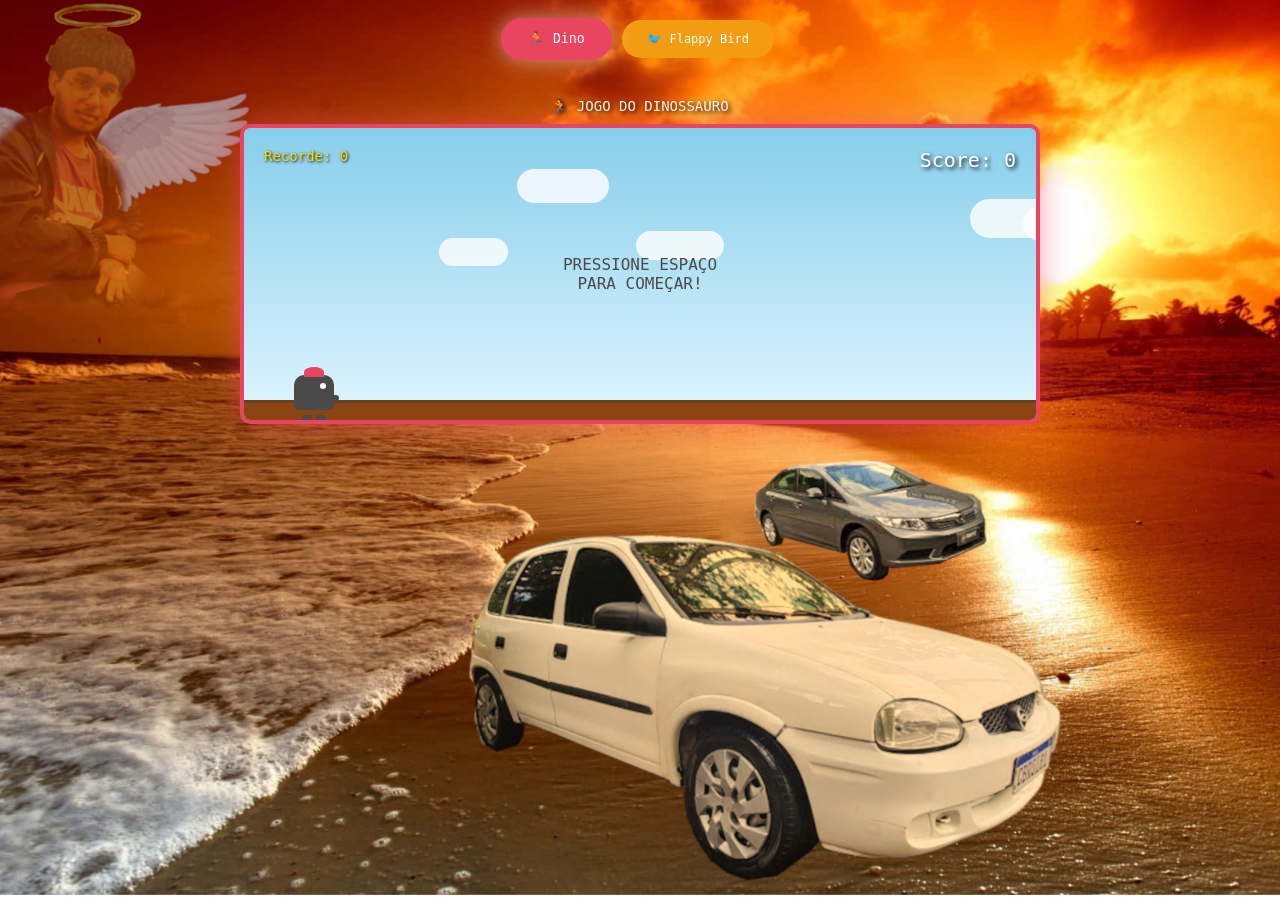
==== index.html @ 27a00005 "subindo" ====
<!DOCTYPE html>
<html lang="pt-BR">
<head>
    <meta charset="UTF-8">
    <meta name="viewport" content="width=device-width, initial-scale=1.0">
    
    <title>Pirica de Jesus</title>
    <style>
        * {
            margin: 0;
            padding: 0;
            box-sizing: border-box;
        }
        body {
            display: flex;
            flex-direction: column;
            align-items: center;
            padding: 20px;
            gap: 30px;
            min-height: 100vh;
            background: url('images/bg.jpg') center/cover no-repeat;
            font-family: 'Press Start 2P', monospace;
            overflow-x: hidden;
        }

        /* ===== DINO GAME STYLES ===== */
        #game-container {
            position: relative;
            width: 800px;
            height: 300px;
            border: 4px solid #e94560;
            border-radius: 10px;
            background: linear-gradient(180deg, #87CEEB 0%, #E0F6FF 100%);
            overflow: hidden;
            box-shadow: 0 0 30px rgba(233, 69, 96, 0.5);
        }
        #dino {
            position: absolute;
            bottom: 0;
            left: 50px;
            width: 40px;
            height: 45px;
            transition: transform 0.1s;
            z-index: 10;
        }
        .dino-corpo {
            position: absolute;
            width: 40px;
            height: 35px;
            background: #4a4a4a;
            border-radius: 10px 10px 5px 5px;
        }
        .dino-olho {
            position: absolute;
            top: 8px;
            right: 8px;
            width: 6px;
            height: 6px;
            background: white;
            border-radius: 50%;
        }
        .dino-boca {
            position: absolute;
            top: 18px;
            right: 5px;
            width: 8px;
            height: 4px;
            background: #4a4a4a;
            border-radius: 0 0 5px 5px;
        }
        .dino-braco {
            position: absolute;
            top: 20px;
            right: -5px;
            width: 12px;
            height: 6px;
            background: #4a4a4a;
            border-radius: 3px;
        }
        .dino-perna {
            position: absolute;
            bottom: -10px;
            width: 10px;
            height: 15px;
            background: #4a4a4a;
            border-radius: 3px;
        }
        .dino-perna.esquerda { left: 8px; }
        .dino-perna.direita { right: 8px; }
        .dino-pena {
            position: absolute;
            top: -8px;
            left: 10px;
            width: 20px;
            height: 10px;
            background: #e94560;
            border-radius: 50% 50% 0 0;
        }
        #chão {
            position: absolute;
            bottom: 0;
            width: 100%;
            height: 20px;
            background: #8B4513;
            border-top: 3px solid #654321;
            z-index: 5;
        }
        .obstáculo {
            position: absolute;
            bottom: 20px;
            width: 25px;
            height: 40px;
            background: linear-gradient(180deg, #2ecc71 0%, #27ae60 100%);
            border-radius: 5px 5px 0 0;
            border: 2px solid #1e8449;
            z-index: 5;
        }
        .obstáculo::before {
            content: '';
            position: absolute;
            top: 5px;
            left: 5px;
            width: 8px;
            height: 8px;
            background: #1e8449;
            border-radius: 50%;
        }
        .obstáculo::after {
            content: '';
            position: absolute;
            top: 8px;
            right: 5px;
            width: 8px;
            height: 8px;
            background: #1e8449;
            border-radius: 50%;
        }
        #score, #flappy-score {
            position: absolute;
            top: 20px;
            right: 20px;
            font-size: 20px;
            color: #ffffff;
            text-shadow: 2px 2px 4px #000;
            z-index: 20;
        }
        #high-score, #flappy-high-score {
            position: absolute;
            top: 20px;
            left: 20px;
            font-size: 14px;
            color: #ffd700;
            text-shadow: 1px 1px 3px #000;
            z-index: 20;
        }
        #game-over, #flappy-game-over {
            position: absolute;
            top: 50%;
            left: 50%;
            transform: translate(-50%, -50%);
            text-align: center;
            display: none;
            z-index: 30;
        }
        #game-over h1, #flappy-game-over h1 {
            font-size: 30px;
            color: #e94560;
            text-shadow: 3px 3px 0 #4a4a4a;
            margin-bottom: 20px;
        }
        #game-over p, #flappy-game-over p {
            font-size: 14px;
            color: #4a4a4a;
            margin-bottom: 15px;
        }
        #reiniciar, #flappy-reiniciar {
            padding: 15px 30px;
            font-family: 'Press Start 2P', monospace;
            font-size: 12px;
            background: #e94560;
            color: white;
            border: none;
            border-radius: 5px;
            cursor: pointer;
            box-shadow: 0 4px 0 #b8354c;
            transition: all 0.1s;
        }
        #reiniciar:active, #flappy-reiniciar:active {
            transform: translateY(4px);
            box-shadow: 0 0 0 #b8354c;
        }
        #iniciar-msg, #flappy-iniciar-msg {
            position: absolute;
            top: 50%;
            left: 50%;
            transform: translate(-50%, -50%);
            font-size: 16px;
            color: #4a4a4a;
            text-align: center;
            animation: piscar 1s infinite;
            z-index: 20;
        }
        @keyframes piscar {
            0%, 50% { opacity: 1; }
            51%, 100% { opacity: 0.3; }
        }
        #nuvens {
            position: absolute;
            top: 0;
            width: 100%;
            height: 100%;
            pointer-events: none;
        }
        .nuvem {
            position: absolute;
            background: white;
            border-radius: 50px;
            opacity: 0.8;
        }

        /* ===== FLAPPY BIRD GAME STYLES ===== */
        #flappy-container {
            position: relative;
            width: 600px;
            height: 400px;
            border: 4px solid #f39c12;
            border-radius: 10px;
            background: linear-gradient(180deg, #3498db 0%, #85c1e9 100%);
            overflow: hidden;
            box-shadow: 0 0 30px rgba(243, 156, 18, 0.5);
        }
        #flappy-bird {
            position: absolute;
            left: 80px;
            top: 200px;
            width: 35px;
            height: 30px;
            z-index: 10;
        }
        .bird-body {
            position: absolute;
            width: 35px;
            height: 25px;
            background: #f1c40f;
            border-radius: 50% 50% 40% 40%;
        }
        .bird-eye {
            position: absolute;
            top: 5px;
            right: 8px;
            width: 10px;
            height: 10px;
            background: white;
            border-radius: 50%;
        }
        .bird-eye::after {
            content: '';
            position: absolute;
            top: 3px;
            right: 2px;
            width: 4px;
            height: 4px;
            background: black;
            border-radius: 50%;
        }
        .bird-bico {
            position: absolute;
            top: 12px;
            right: -5px;
            width: 12px;
            height: 8px;
            background: #e74c3c;
            border-radius: 0 50% 50% 0;
        }
        .bird-asas {
            position: absolute;
            top: 5px;
            left: 5px;
            width: 15px;
            height: 10px;
            background: #f39c12;
            border-radius: 50%;
        }
        .flappy-pipe {
            position: absolute;
            width: 60px;
            background: linear-gradient(90deg, #27ae60 0%, #2ecc71 50%, #27ae60 100%);
            border: 3px solid #1e8449;
            z-index: 5;
        }
        .flappy-pipe.top {
            border-bottom: none;
            border-radius: 0 0 10px 10px;
        }
        .flappy-pipe.bottom {
            border-top: none;
            border-radius: 10px 10px 0 0;
        }
        .pipe-cap {
            position: absolute;
            width: 70px;
            height: 25px;
            background: linear-gradient(180deg, #27ae60 0%, #1e8449 100%);
            border: 3px solid #145a32;
            z-index: 6;
        }
        .pipe-cap.top {
            bottom: -25px;
            left: -5px;
            border-radius: 0 0 10px 10px;
        }
        .pipe-cap.bottom {
            top: -25px;
            left: -5px;
            border-radius: 10px 10px 0 0;
        }
        #flappy-ground {
            position: absolute;
            bottom: 0;
            width: 100%;
            height: 50px;
            background: #8B4513;
            border-top: 4px solid #654321;
            z-index: 15;
        }
        #flappy-ground::before {
            content: '';
            position: absolute;
            top: 10px;
            width: 100%;
            height: 5px;
            background: repeating-linear-gradient(90deg, #654321 0px, #654321 20px, #8B4513 20px, #8B4513 40px);
            animation: ground-move 1s linear infinite;
        }
        @keyframes ground-move {
            from { transform: translateX(0); }
            to { transform: translateX(-40px); }
        }

        /* Title styles */
        .game-title {
            color: white;
            font-size: 14px;
            text-shadow: 2px 2px 4px #000;
            text-align: center;
            margin-bottom: 10px;
        }

        /* Switch buttons */
        #game-switcher {
            display: flex;
            gap: 15px;
            margin-bottom: 10px;
        }
        .game-btn {
            padding: 12px 25px;
            font-family: 'Press Start 2P', monospace;
            font-size: 12px;
            border: none;
            border-radius: 25px;
            cursor: pointer;
            transition: all 0.3s;
        }
        .game-btn.dino-btn {
            background: #e94560;
            color: white;
            box-shadow: 0 4px 15px rgba(233, 69, 96, 0.4);
        }
        .game-btn.flappy-btn {
            background: #f39c12;
            color: white;
            box-shadow: 0 4px 15px rgba(243, 156, 18, 0.4);
        }
        .game-btn:hover {
            transform: scale(1.05);
        }
        .game-btn.active {
            transform: scale(1.1);
            box-shadow: 0 0 20px rgba(255, 255, 255, 0.5);
        }
        .game-wrapper {
            display: none;
        }
        .game-wrapper.active {
            display: block;
        }
    </style>
</head>
<body>
    <!-- Botões para trocar de jogo -->
    <div id="game-switcher">
        <button class="game-btn dino-btn active" onclick="showGame('dino')">🏃 Dino</button>
        <button class="game-btn flappy-btn" onclick="showGame('flappy')">🐦 Flappy Bird</button>
    </div>

    <!-- Dino Game Wrapper -->
    <div id="dino-game" class="game-wrapper active">
        <div class="game-title">🏃 JOGO DO DINOSSAURO</div>
        <div id="game-container">
            <div id="nuvens"></div>
            <div id="score">Score: 0</div>
            <div id="high-score">Recorde: 0</div>
            <div id="iniciar-msg">PRESSIONE ESPAÇO<br>PARA COMEÇAR!</div>
            
            <div id="dino">
                <div class="dino-corpo">
                    <div class="dino-olho"></div>
                    <div class="dino-boca"></div>
                    <div class="dino-braco"></div>
                </div>
                <div class="dino-perna esquerda"></div>
                <div class="dino-perna direita"></div>
                <div class="dino-pena"></div>
            </div>
            
            <div id="chão"></div>
            
            <div id="game-over">
                <h1>GAME OVER</h1>
                <p id="final-score">Score: 0</p>
                <button id="reiniciar" onclick="reiniciarJogo()">JOGAR NOVAMENTE</button>
            </div>
        </div>
    </div>

    <!-- Flappy Bird Game Wrapper -->
    <div id="flappy-game" class="game-wrapper">
        <div class="game-title">🐦 FLAPPY BIRD</div>
        <div id="flappy-container">
            <div id="flappy-score">Score: 0</div>
            <div id="flappy-high-score">Recorde: 0</div>
            <div id="flappy-iniciar-msg">PRESSIONE ESPAÇO<br>PARA COMEÇAR!</div>
            
            <div id="flappy-bird">
                <div class="bird-body">
                    <div class="bird-eye"></div>
                    <div class="bird-bico"></div>
                    <div class="bird-asas"></div>
                </div>
            </div>
            
            <div id="flappy-ground"></div>
            
            <div id="flappy-game-over">
                <h1>GAME OVER</h1>
                <p id="flappy-final-score">Score: 0</p>
                <button id="flappy-reiniciar" onclick="reiniciarFlappy()">JOGAR NOVAMENTE</button>
            </div>
        </div>
    </div>

    <script>
        // Função para trocar entre jogos
        function showGame(game) {
            const dinoGame = document.getElementById('dino-game');
            const flappyGame = document.getElementById('flappy-game');
            const dinoBtn = document.querySelector('.dino-btn');
            const flappyBtn = document.querySelector('.flappy-btn');
            
            if (game === 'dino') {
                dinoGame.classList.add('active');
                flappyGame.classList.remove('active');
                dinoBtn.classList.add('active');
                flappyBtn.classList.remove('active');
            } else {
                dinoGame.classList.remove('active');
                flappyGame.classList.add('active');
                dinoBtn.classList.remove('active');
                flappyBtn.classList.add('active');
            }
        }

        /* ===== DINO GAME ===== */
        const dino = document.getElementById('dino');
        const gameContainer = document.getElementById('game-container');
        const scoreElement = document.getElementById('score');
        const highScoreElement = document.getElementById('high-score');
        const gameOverElement = document.getElementById('game-over');
        const finalScoreElement = document.getElementById('final-score');
        const iniciarMsg = document.getElementById('iniciar-msg');

        let dinoY = 0;
        let velocidadeY = 0;
        let gravidade = 0.8;
        let pulando = false;
        let jogoIniciado = false;
        let gameOver = false;
        let score = 0;
        let highScore = localStorage.getItem('dinoHighScore') || 0;
        let velocidadeJogo = 6;
        let obstaculos = [];
        let frameCount = 0;
        let animacaoPerna = 0;

        highScoreElement.textContent = 'Recorde: ' + highScore;

        function criarNuvens() {
            const nuvensContainer = document.getElementById('nuvens');
            for (let i = 0; i < 5; i++) {
                const nuvem = document.createElement('div');
                nuvem.className = 'nuvem';
                nuvem.style.width = (60 + Math.random() * 40) + 'px';
                nuvem.style.height = (25 + Math.random() * 15) + 'px';
                nuvem.style.top = (30 + Math.random() * 80) + 'px';
                nuvem.style.left = (Math.random() * 800) + 'px';
                nuvem.style.animation = `nuvem-mover ${15 + Math.random() * 10}s linear infinite`;
                nuvensContainer.appendChild(nuvem);
            }
        }

        const style = document.createElement('style');
        style.textContent = `
            @keyframes nuvem-mover {
                from { left: 800px; }
                to { left: -100px; }
            }
        `;
        document.head.appendChild(style);
        criarNuvens();

        function pular() {
            if (!jogoIniciado) {
                iniciarJogo();
                return;
            }
            
            if (!pulando && !gameOver) {
                pulando = true;
                velocidadeY = -15;
            }
        }

        function iniciarJogo() {
            if (jogoIniciado) return;
            jogoIniciado = true;
            iniciarMsg.style.display = 'none';
            gameLoop();
        }

        function reiniciarJogo() {
            gameOver = false;
            score = 0;
            velocidadeJogo = 6;
            dinoY = 0;
            velocidadeY = 0;
            pulando = false;
            frameCount = 0;
            
            obstaculos.forEach(obs => obs.remove());
            obstaculos = [];
            
            dino.style.bottom = '0px';
            gameOverElement.style.display = 'none';
            scoreElement.textContent = 'Score: 0';
            
            iniciarMsg.style.display = 'block';
            jogoIniciado = false;
        }

        function criarObstaculo() {
            const obstaculo = document.createElement('div');
            obstaculo.className = 'obstáculo';
            obstaculo.style.left = '800px';
            
            const altura = 35 + Math.random() * 25;
            obstaculo.style.height = altura + 'px';
            
            gameContainer.appendChild(obstaculo);
            obstaculos.push(obstaculo);
        }

        function colisao(dinoRect, obsRect) {
            return !(
                dinoRect.top > obsRect.bottom ||
                dinoRect.right < obsRect.left ||
                dinoRect.bottom < obsRect.top ||
                dinoRect.left > obsRect.right
            );
        }

        function gameLoop() {
            if (gameOver) return;
            
            frameCount++;

            if (pulando) {
                velocidadeY += gravidade;
                dinoY -= velocidadeY;
                
                if (dinoY <= 0) {
                    dinoY = 0;
                    pulando = false;
                    velocidadeY = 0;
                }
                
                dino.style.bottom = dinoY + 'px';
                dino.style.transform = 'rotate(-20deg)';
            } else {
                animacaoPerna++;
                if (animacaoPerna % 10 < 5) {
                    document.querySelector('.dino-perna.esquerda').style.height = '18px';
                    document.querySelector('.dino-perna.direita').style.height = '12px';
                } else {
                    document.querySelector('.dino-perna.esquerda').style.height = '12px';
                    document.querySelector('.dino-perna.direita').style.height = '18px';
                }
                dino.style.transform = 'rotate(0deg)';
            }

            if (frameCount % 100 === 0) {
                score += 10;
                scoreElement.textContent = 'Score: ' + score;
                
                if (score % 100 === 0) {
                    velocidadeJogo += 0.5;
                }
            }

            const intervaloObstaculo = Math.max(60, 120 - velocidadeJogo * 5);
            if (frameCount % Math.floor(intervaloObstaculo) === 0) {
                criarObstaculo();
            }

            const dinoRect = {
                left: 50,
                right: 90,
                top: 255 - dinoY,
                bottom: 300 - dinoY
            };

            for (let i = obstaculos.length - 1; i >= 0; i--) {
                const obs = obstaculos[i];
                let obsLeft = parseFloat(obs.style.left);
                obsLeft -= velocidadeJogo;
                obs.style.left = obsLeft + 'px';

                const obsRect = {
                    left: obsLeft,
                    right: obsLeft + 25,
                    top: 260,
                    bottom: 300
                };

                if (colisao(dinoRect, obsRect)) {
                    gameOver = true;
                    finalScoreElement.textContent = 'Score: ' + score;
                    gameOverElement.style.display = 'block';
                    
                    if (score > highScore) {
                        highScore = score;
                        localStorage.setItem('dinoHighScore', highScore);
                        highScoreElement.textContent = 'Recorde: ' + highScore;
                    }
                    return;
                }

                if (obsLeft < -50) {
                    obs.remove();
                    obstaculos.splice(i, 1);
                }
            }

            requestAnimationFrame(gameLoop);
        }

        /* ===== FLAPPY BIRD GAME ===== */
        const flappyBird = document.getElementById('flappy-bird');
        const flappyContainer = document.getElementById('flappy-container');
        const flappyScoreElement = document.getElementById('flappy-score');
        const flappyHighScoreElement = document.getElementById('flappy-high-score');
        const flappyGameOverElement = document.getElementById('flappy-game-over');
        const flappyFinalScoreElement = document.getElementById('flappy-final-score');
        const flappyIniciarMsg = document.getElementById('flappy-iniciar-msg');

        let birdY = 200;
        let birdVelocity = 0;
        let flappyGameStarted = false;
        let flappyGameOver = false;
        let flappyScore = 0;
        let flappyHighScore = localStorage.getItem('flappyHighScore') || 0;
        let pipes = [];
        let flappyFrameCount = 0;

        flappyHighScoreElement.textContent = 'Recorde: ' + flappyHighScore;

        function pularFlappy() {
            if (!flappyGameStarted) {
                iniciarFlappy();
                return;
            }
            
            if (!flappyGameOver) {
                birdVelocity = -10;
            }
        }

        function iniciarFlappy() {
            if (flappyGameStarted) return;
            flappyGameStarted = true;
            flappyIniciarMsg.style.display = 'none';
            flappyGameLoop();
        }

        function reiniciarFlappy() {
            flappyGameOver = false;
            flappyScore = 0;
            birdY = 200;
            birdVelocity = 0;
            flappyFrameCount = 0;
            
            pipes.forEach(pipe => {
                pipe.top.remove();
                pipe.bottom.remove();
            });
            pipes = [];
            
            flappyBird.style.top = '200px';
            flappyBird.style.transform = 'rotate(0deg)';
            flappyGameOverElement.style.display = 'none';
            flappyScoreElement.textContent = 'Score: 0';
            
            flappyIniciarMsg.style.display = 'block';
            flappyGameStarted = false;
        }

        function createPipe() {
            const gap = 200;
            const pipeHeight = 100 + Math.random() * 100;
            const containerHeight = 400;
            
            const topPipe = document.createElement('div');
            topPipe.className = 'flappy-pipe top';
            topPipe.style.height = pipeHeight + 'px';
            topPipe.style.left = '600px';
            topPipe.style.top = '0';
            
            const topCap = document.createElement('div');
            topCap.className = 'pipe-cap top';
            topPipe.appendChild(topCap);
            
            const bottomPipe = document.createElement('div');
            bottomPipe.className = 'flappy-pipe bottom';
            bottomPipe.style.height = (containerHeight - pipeHeight - gap - 50) + 'px';
            bottomPipe.style.left = '600px';
            bottomPipe.style.bottom = '50px';
            
            const bottomCap = document.createElement('div');
            bottomCap.className = 'pipe-cap bottom';
            bottomPipe.appendChild(bottomCap);
            
            flappyContainer.appendChild(topPipe);
            flappyContainer.appendChild(bottomPipe);
            
            pipes.push({
                top: topPipe,
                bottom: bottomPipe,
                passed: false,
                x: 600
            });
        }

        function checkFlappyCollision(pipe) {
            const birdRect = {
                left: 80,
                right: 115,
                top: birdY,
                bottom: birdY + 25
            };
            
            const topPipeBottom = parseInt(pipe.top.style.height);
            const bottomPipeTop = 400 - 50 - parseInt(pipe.bottom.style.height);
            
            if (birdRect.right > pipe.x && birdRect.left < pipe.x + 60) {
                if (birdRect.top < topPipeBottom) {
                    return true;
                }
            }
            
            if (birdRect.right > pipe.x && birdRect.left < pipe.x + 60) {
                if (birdRect.bottom > bottomPipeTop) {
                    return true;
                }
            }
            
            if (birdY < 0 || birdY > 350) {
                return true;
            }
            
            return false;
        }

        function flappyGameLoop() {
            if (flappyGameOver) return;
            
            flappyFrameCount++;
            
            birdVelocity += 0.5;
            birdY += birdVelocity;
            
            let rotation = Math.min(Math.max(birdVelocity * 3, -25), 90);
            flappyBird.style.transform = 'rotate(' + rotation + 'deg)';
            flappyBird.style.top = birdY + 'px';
            
            if (flappyFrameCount % 100 === 0) {
                createPipe();
            }
            
            for (let i = pipes.length - 1; i >= 0; i--) {
                let pipe = pipes[i];
                pipe.x -= 3;
                pipe.top.style.left = pipe.x + 'px';
                pipe.bottom.style.left = pipe.x + 'px';
                
                if (!pipe.passed && pipe.x < 80) {
                    pipe.passed = true;
                    flappyScore++;
                    flappyScoreElement.textContent = 'Score: ' + flappyScore;
                }
                
                if (checkFlappyCollision(pipe)) {
                    flappyGameOver = true;
                    flappyFinalScoreElement.textContent = 'Score: ' + flappyScore;
                    flappyGameOverElement.style.display = 'block';
                    
                    if (flappyScore > flappyHighScore) {
                        flappyHighScore = flappyScore;
                        localStorage.setItem('flappyHighScore', flappyHighScore);
                        flappyHighScoreElement.textContent = 'Recorde: ' + flappyHighScore;
                    }
                    return;
                }
                
                if (pipe.x < -60) {
                    pipe.top.remove();
                    pipe.bottom.remove();
                    pipes.splice(i, 1);
                }
            }
            
            requestAnimationFrame(flappyGameLoop);
        }

        // Event listeners
        document.addEventListener('keydown', (e) => {
            if (e.code === 'Space' || e.code === 'ArrowUp') {
                e.preventDefault();
                const dinoActive = document.getElementById('dino-game').classList.contains('active');
                if (dinoActive) {
                    pular();
                } else {
                    pularFlappy();
                }
            }
        });

        gameContainer.addEventListener('click', pular);
        gameContainer.addEventListener('touchstart', (e) => {
            e.preventDefault();
            pular();
        });

        flappyContainer.addEventListener('click', pularFlappy);
        flappyContainer.addEventListener('touchstart', (e) => {
            e.preventDefault();
            pularFlappy();
        });
    </script>
</body>
</html>
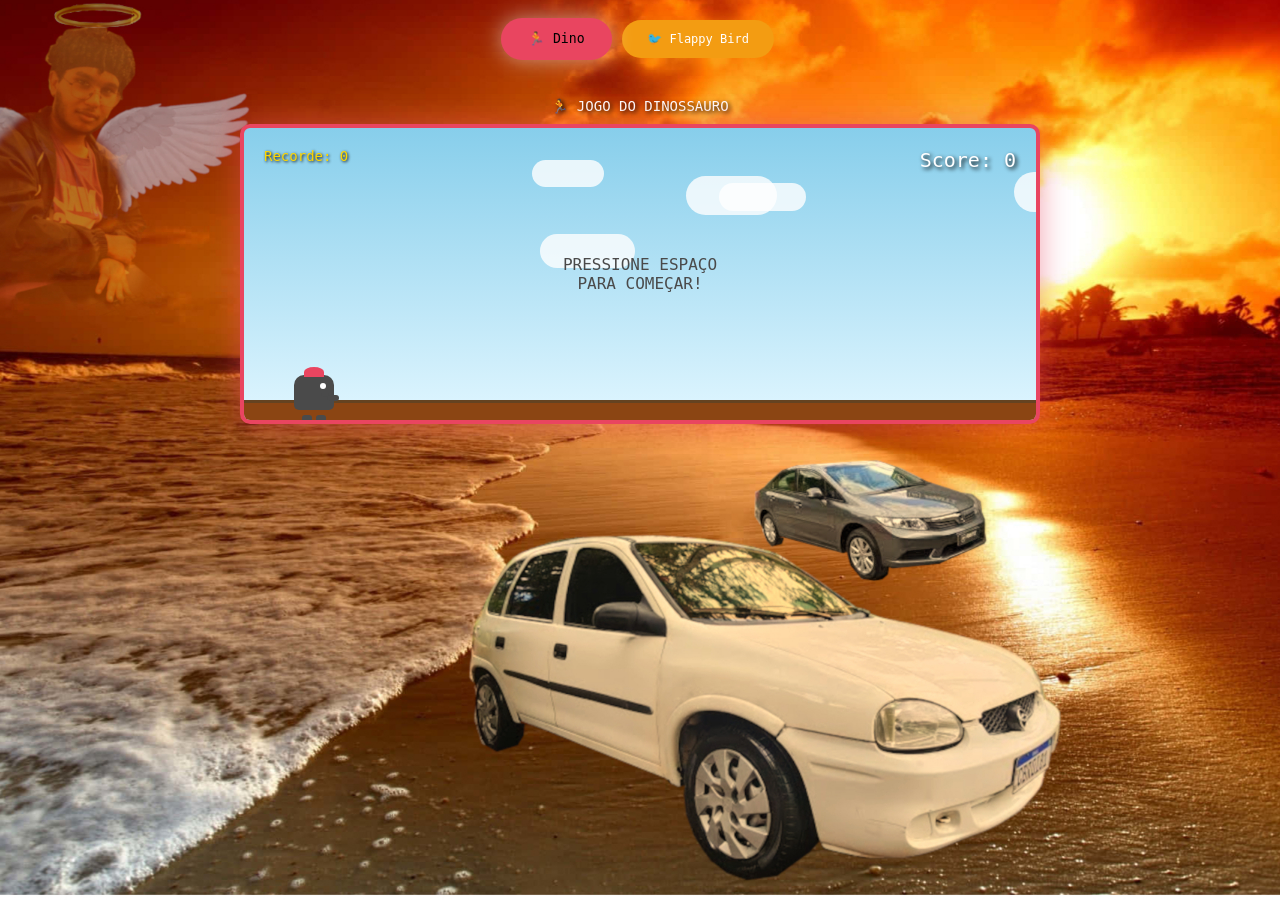
==== commit 16646916: "Merge branch 'main' of https://github.com/PedroMartes/Fatec-Group-Repository" ====
--- a/index.html
+++ b/index.html
@@ -342,6 +342,7 @@
             color: white;
             font-size: 14px;
             text-shadow: 2px 2px 4px #000;
+            color: white;
             text-align: center;
             margin-bottom: 10px;
         }
@@ -361,9 +362,7 @@
             cursor: pointer;
             transition: all 0.3s;
         }
-        .game-btn.dino-btn {
-            background: #e94560;
-            color: white;
+        .game-btn.dino-btn {            background: #e94560;
             box-shadow: 0 4px 15px rgba(233, 69, 96, 0.4);
         }
         .game-btn.flappy-btn {
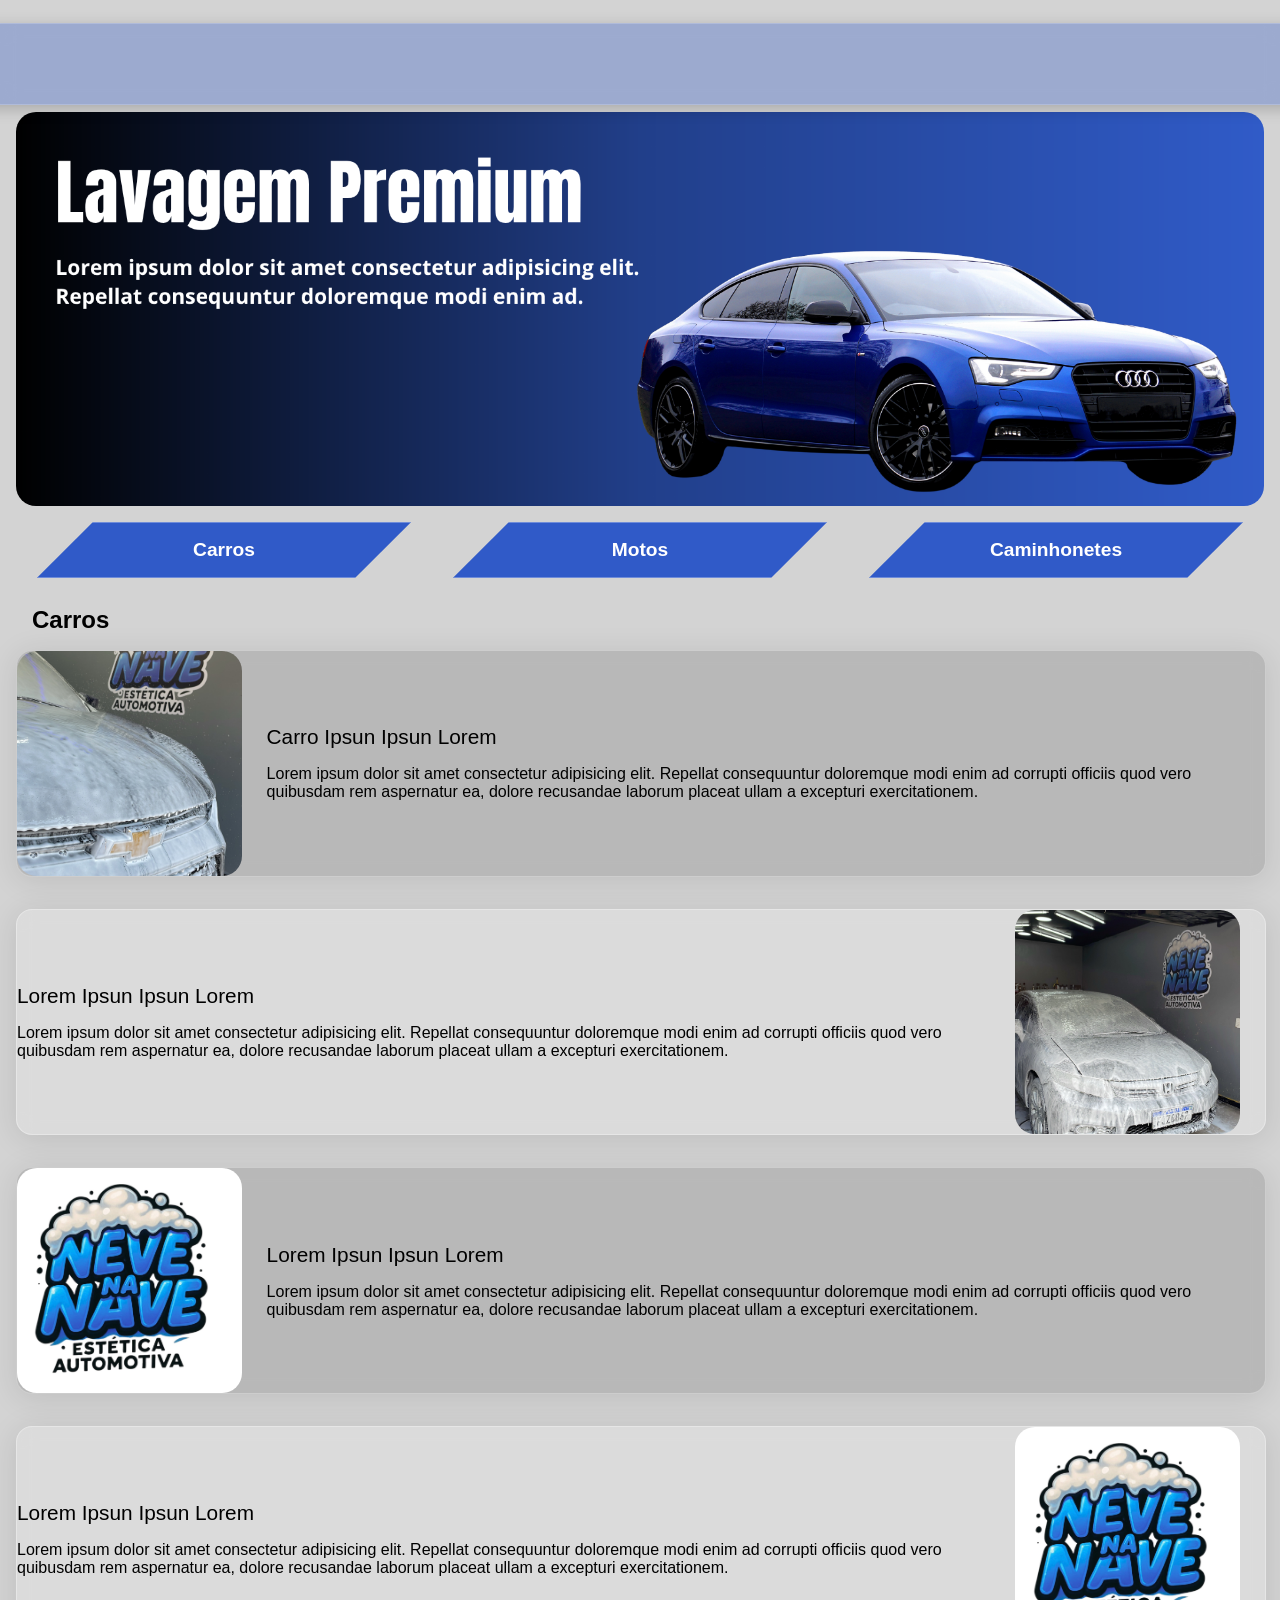
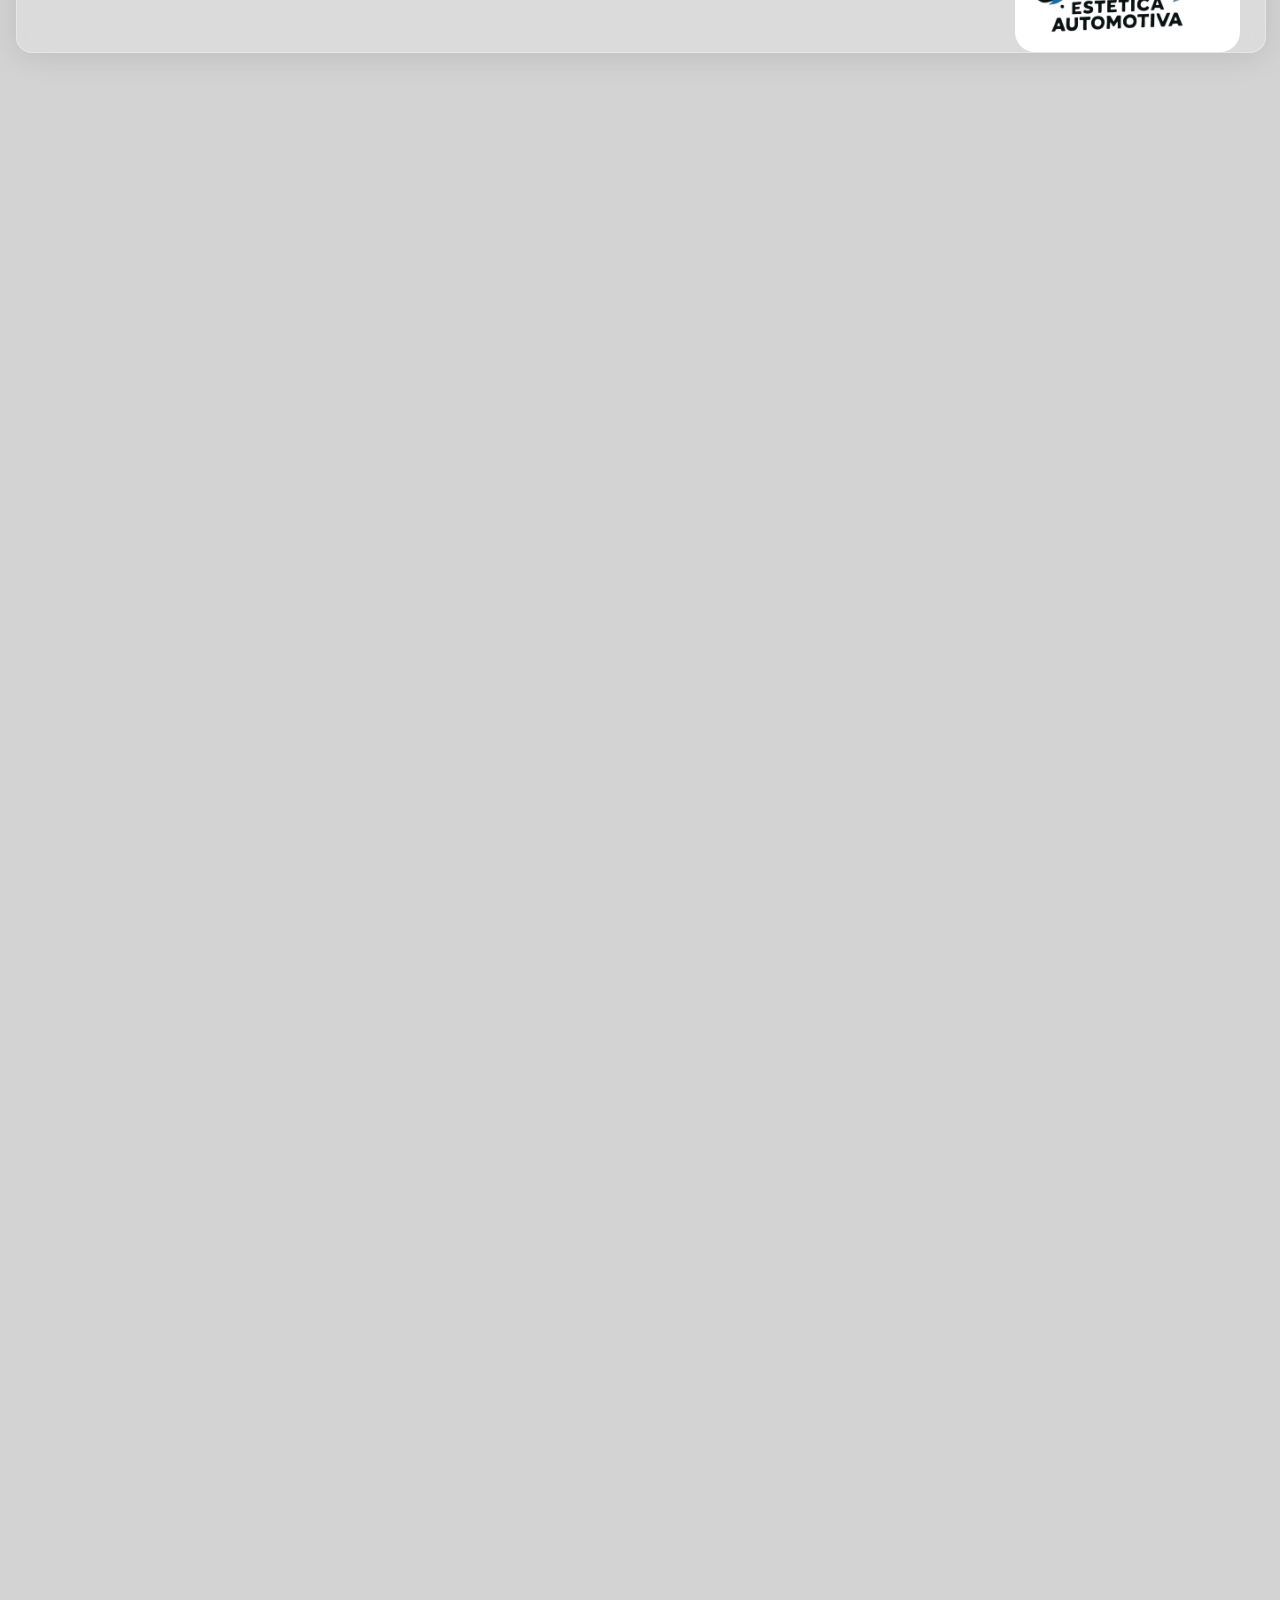
==== commit 78e53b5c: "colocando o index na raiz do projeto" ====
--- a/index.html
+++ b/index.html
@@ -1,870 +1,339 @@
 <!DOCTYPE html>
 <html lang="pt-BR">
+
 <head>
     <meta charset="UTF-8">
     <meta name="viewport" content="width=device-width, initial-scale=1.0">
-    
-    <title>Pirica de Jesus</title>
-    <style>
-        * {
-            margin: 0;
-            padding: 0;
-            box-sizing: border-box;
-        }
-        body {
-            display: flex;
-            flex-direction: column;
-            align-items: center;
-            padding: 20px;
-            gap: 30px;
-            min-height: 100vh;
-            background: url('images/bg.jpg') center/cover no-repeat;
-            font-family: 'Press Start 2P', monospace;
-            overflow-x: hidden;
-        }
-
-        /* ===== DINO GAME STYLES ===== */
-        #game-container {
-            position: relative;
-            width: 800px;
-            height: 300px;
-            border: 4px solid #e94560;
-            border-radius: 10px;
-            background: linear-gradient(180deg, #87CEEB 0%, #E0F6FF 100%);
-            overflow: hidden;
-            box-shadow: 0 0 30px rgba(233, 69, 96, 0.5);
-        }
-        #dino {
-            position: absolute;
-            bottom: 0;
-            left: 50px;
-            width: 40px;
-            height: 45px;
-            transition: transform 0.1s;
-            z-index: 10;
-        }
-        .dino-corpo {
-            position: absolute;
-            width: 40px;
-            height: 35px;
-            background: #4a4a4a;
-            border-radius: 10px 10px 5px 5px;
-        }
-        .dino-olho {
-            position: absolute;
-            top: 8px;
-            right: 8px;
-            width: 6px;
-            height: 6px;
-            background: white;
-            border-radius: 50%;
-        }
-        .dino-boca {
-            position: absolute;
-            top: 18px;
-            right: 5px;
-            width: 8px;
-            height: 4px;
-            background: #4a4a4a;
-            border-radius: 0 0 5px 5px;
-        }
-        .dino-braco {
-            position: absolute;
-            top: 20px;
-            right: -5px;
-            width: 12px;
-            height: 6px;
-            background: #4a4a4a;
-            border-radius: 3px;
-        }
-        .dino-perna {
-            position: absolute;
-            bottom: -10px;
-            width: 10px;
-            height: 15px;
-            background: #4a4a4a;
-            border-radius: 3px;
-        }
-        .dino-perna.esquerda { left: 8px; }
-        .dino-perna.direita { right: 8px; }
-        .dino-pena {
-            position: absolute;
-            top: -8px;
-            left: 10px;
-            width: 20px;
-            height: 10px;
-            background: #e94560;
-            border-radius: 50% 50% 0 0;
-        }
-        #chão {
-            position: absolute;
-            bottom: 0;
-            width: 100%;
-            height: 20px;
-            background: #8B4513;
-            border-top: 3px solid #654321;
-            z-index: 5;
-        }
-        .obstáculo {
-            position: absolute;
-            bottom: 20px;
-            width: 25px;
-            height: 40px;
-            background: linear-gradient(180deg, #2ecc71 0%, #27ae60 100%);
-            border-radius: 5px 5px 0 0;
-            border: 2px solid #1e8449;
-            z-index: 5;
-        }
-        .obstáculo::before {
-            content: '';
-            position: absolute;
-            top: 5px;
-            left: 5px;
-            width: 8px;
-            height: 8px;
-            background: #1e8449;
-            border-radius: 50%;
-        }
-        .obstáculo::after {
-            content: '';
-            position: absolute;
-            top: 8px;
-            right: 5px;
-            width: 8px;
-            height: 8px;
-            background: #1e8449;
-            border-radius: 50%;
-        }
-        #score, #flappy-score {
-            position: absolute;
-            top: 20px;
-            right: 20px;
-            font-size: 20px;
-            color: #ffffff;
-            text-shadow: 2px 2px 4px #000;
-            z-index: 20;
-        }
-        #high-score, #flappy-high-score {
-            position: absolute;
-            top: 20px;
-            left: 20px;
-            font-size: 14px;
-            color: #ffd700;
-            text-shadow: 1px 1px 3px #000;
-            z-index: 20;
-        }
-        #game-over, #flappy-game-over {
-            position: absolute;
-            top: 50%;
-            left: 50%;
-            transform: translate(-50%, -50%);
-            text-align: center;
-            display: none;
-            z-index: 30;
-        }
-        #game-over h1, #flappy-game-over h1 {
-            font-size: 30px;
-            color: #e94560;
-            text-shadow: 3px 3px 0 #4a4a4a;
-            margin-bottom: 20px;
-        }
-        #game-over p, #flappy-game-over p {
-            font-size: 14px;
-            color: #4a4a4a;
-            margin-bottom: 15px;
-        }
-        #reiniciar, #flappy-reiniciar {
-            padding: 15px 30px;
-            font-family: 'Press Start 2P', monospace;
-            font-size: 12px;
-            background: #e94560;
-            color: white;
-            border: none;
-            border-radius: 5px;
-            cursor: pointer;
-            box-shadow: 0 4px 0 #b8354c;
-            transition: all 0.1s;
-        }
-        #reiniciar:active, #flappy-reiniciar:active {
-            transform: translateY(4px);
-            box-shadow: 0 0 0 #b8354c;
-        }
-        #iniciar-msg, #flappy-iniciar-msg {
-            position: absolute;
-            top: 50%;
-            left: 50%;
-            transform: translate(-50%, -50%);
-            font-size: 16px;
-            color: #4a4a4a;
-            text-align: center;
-            animation: piscar 1s infinite;
-            z-index: 20;
-        }
-        @keyframes piscar {
-            0%, 50% { opacity: 1; }
-            51%, 100% { opacity: 0.3; }
-        }
-        #nuvens {
-            position: absolute;
-            top: 0;
-            width: 100%;
-            height: 100%;
-            pointer-events: none;
-        }
-        .nuvem {
-            position: absolute;
-            background: white;
-            border-radius: 50px;
-            opacity: 0.8;
-        }
-
-        /* ===== FLAPPY BIRD GAME STYLES ===== */
-        #flappy-container {
-            position: relative;
-            width: 600px;
-            height: 400px;
-            border: 4px solid #f39c12;
-            border-radius: 10px;
-            background: linear-gradient(180deg, #3498db 0%, #85c1e9 100%);
-            overflow: hidden;
-            box-shadow: 0 0 30px rgba(243, 156, 18, 0.5);
-        }
-        #flappy-bird {
-            position: absolute;
-            left: 80px;
-            top: 200px;
-            width: 35px;
-            height: 30px;
-            z-index: 10;
-        }
-        .bird-body {
-            position: absolute;
-            width: 35px;
-            height: 25px;
-            background: #f1c40f;
-            border-radius: 50% 50% 40% 40%;
-        }
-        .bird-eye {
-            position: absolute;
-            top: 5px;
-            right: 8px;
-            width: 10px;
-            height: 10px;
-            background: white;
-            border-radius: 50%;
-        }
-        .bird-eye::after {
-            content: '';
-            position: absolute;
-            top: 3px;
-            right: 2px;
-            width: 4px;
-            height: 4px;
-            background: black;
-            border-radius: 50%;
-        }
-        .bird-bico {
-            position: absolute;
-            top: 12px;
-            right: -5px;
-            width: 12px;
-            height: 8px;
-            background: #e74c3c;
-            border-radius: 0 50% 50% 0;
-        }
-        .bird-asas {
-            position: absolute;
-            top: 5px;
-            left: 5px;
-            width: 15px;
-            height: 10px;
-            background: #f39c12;
-            border-radius: 50%;
-        }
-        .flappy-pipe {
-            position: absolute;
-            width: 60px;
-            background: linear-gradient(90deg, #27ae60 0%, #2ecc71 50%, #27ae60 100%);
-            border: 3px solid #1e8449;
-            z-index: 5;
-        }
-        .flappy-pipe.top {
-            border-bottom: none;
-            border-radius: 0 0 10px 10px;
-        }
-        .flappy-pipe.bottom {
-            border-top: none;
-            border-radius: 10px 10px 0 0;
-        }
-        .pipe-cap {
-            position: absolute;
-            width: 70px;
-            height: 25px;
-            background: linear-gradient(180deg, #27ae60 0%, #1e8449 100%);
-            border: 3px solid #145a32;
-            z-index: 6;
-        }
-        .pipe-cap.top {
-            bottom: -25px;
-            left: -5px;
-            border-radius: 0 0 10px 10px;
-        }
-        .pipe-cap.bottom {
-            top: -25px;
-            left: -5px;
-            border-radius: 10px 10px 0 0;
-        }
-        #flappy-ground {
-            position: absolute;
-            bottom: 0;
-            width: 100%;
-            height: 50px;
-            background: #8B4513;
-            border-top: 4px solid #654321;
-            z-index: 15;
-        }
-        #flappy-ground::before {
-            content: '';
-            position: absolute;
-            top: 10px;
-            width: 100%;
-            height: 5px;
-            background: repeating-linear-gradient(90deg, #654321 0px, #654321 20px, #8B4513 20px, #8B4513 40px);
-            animation: ground-move 1s linear infinite;
-        }
-        @keyframes ground-move {
-            from { transform: translateX(0); }
-            to { transform: translateX(-40px); }
-        }
-
-        /* Title styles */
-        .game-title {
-            color: white;
-            font-size: 14px;
-            text-shadow: 2px 2px 4px #000;
-            color: white;
-            text-align: center;
-            margin-bottom: 10px;
-        }
-
-        /* Switch buttons */
-        #game-switcher {
-            display: flex;
-            gap: 15px;
-            margin-bottom: 10px;
-        }
-        .game-btn {
-            padding: 12px 25px;
-            font-family: 'Press Start 2P', monospace;
-            font-size: 12px;
-            border: none;
-            border-radius: 25px;
-            cursor: pointer;
-            transition: all 0.3s;
-        }
-        .game-btn.dino-btn {            background: #e94560;
-            box-shadow: 0 4px 15px rgba(233, 69, 96, 0.4);
-        }
-        .game-btn.flappy-btn {
-            background: #f39c12;
-            color: white;
-            box-shadow: 0 4px 15px rgba(243, 156, 18, 0.4);
-        }
-        .game-btn:hover {
-            transform: scale(1.05);
-        }
-        .game-btn.active {
-            transform: scale(1.1);
-            box-shadow: 0 0 20px rgba(255, 255, 255, 0.5);
-        }
-        .game-wrapper {
-            display: none;
-        }
-        .game-wrapper.active {
-            display: block;
-        }
-    </style>
+    <title>Neve na Nave</title>
+    <link rel="stylesheet" href="../styles/home.css">
+    <link rel="shortcut icon" href="../img/logo.jpeg" type="image/jpeg">
+
 </head>
+
 <body>
-    <!-- Botões para trocar de jogo -->
-    <div id="game-switcher">
-        <button class="game-btn dino-btn active" onclick="showGame('dino')">🏃 Dino</button>
-        <button class="game-btn flappy-btn" onclick="showGame('flappy')">🐦 Flappy Bird</button>
-    </div>
-
-    <!-- Dino Game Wrapper -->
-    <div id="dino-game" class="game-wrapper active">
-        <div class="game-title">🏃 JOGO DO DINOSSAURO</div>
-        <div id="game-container">
-            <div id="nuvens"></div>
-            <div id="score">Score: 0</div>
-            <div id="high-score">Recorde: 0</div>
-            <div id="iniciar-msg">PRESSIONE ESPAÇO<br>PARA COMEÇAR!</div>
-            
-            <div id="dino">
-                <div class="dino-corpo">
-                    <div class="dino-olho"></div>
-                    <div class="dino-boca"></div>
-                    <div class="dino-braco"></div>
-                </div>
-                <div class="dino-perna esquerda"></div>
-                <div class="dino-perna direita"></div>
-                <div class="dino-pena"></div>
-            </div>
-            
-            <div id="chão"></div>
-            
-            <div id="game-over">
-                <h1>GAME OVER</h1>
-                <p id="final-score">Score: 0</p>
-                <button id="reiniciar" onclick="reiniciarJogo()">JOGAR NOVAMENTE</button>
+    <header>
+        <div class="headerContainer">
+            <div class="headerContent">
+                <img src="../img/logo.jpeg" alt="" class="logo">
             </div>
         </div>
-    </div>
-
-    <!-- Flappy Bird Game Wrapper -->
-    <div id="flappy-game" class="game-wrapper">
-        <div class="game-title">🐦 FLAPPY BIRD</div>
-        <div id="flappy-container">
-            <div id="flappy-score">Score: 0</div>
-            <div id="flappy-high-score">Recorde: 0</div>
-            <div id="flappy-iniciar-msg">PRESSIONE ESPAÇO<br>PARA COMEÇAR!</div>
-            
-            <div id="flappy-bird">
-                <div class="bird-body">
-                    <div class="bird-eye"></div>
-                    <div class="bird-bico"></div>
-                    <div class="bird-asas"></div>
-                </div>
-            </div>
-            
-            <div id="flappy-ground"></div>
-            
-            <div id="flappy-game-over">
-                <h1>GAME OVER</h1>
-                <p id="flappy-final-score">Score: 0</p>
-                <button id="flappy-reiniciar" onclick="reiniciarFlappy()">JOGAR NOVAMENTE</button>
+    </header>
+
+    <main>
+
+        <div class="mainContainer">
+            <div class="mainImgContainer">
+                <img src="../img/Lavagem Premium.png" alt="" class="mainImg">
             </div>
         </div>
-    </div>
-
-    <script>
-        // Função para trocar entre jogos
-        function showGame(game) {
-            const dinoGame = document.getElementById('dino-game');
-            const flappyGame = document.getElementById('flappy-game');
-            const dinoBtn = document.querySelector('.dino-btn');
-            const flappyBtn = document.querySelector('.flappy-btn');
-            
-            if (game === 'dino') {
-                dinoGame.classList.add('active');
-                flappyGame.classList.remove('active');
-                dinoBtn.classList.add('active');
-                flappyBtn.classList.remove('active');
-            } else {
-                dinoGame.classList.remove('active');
-                flappyGame.classList.add('active');
-                dinoBtn.classList.remove('active');
-                flappyBtn.classList.add('active');
-            }
-        }
-
-        /* ===== DINO GAME ===== */
-        const dino = document.getElementById('dino');
-        const gameContainer = document.getElementById('game-container');
-        const scoreElement = document.getElementById('score');
-        const highScoreElement = document.getElementById('high-score');
-        const gameOverElement = document.getElementById('game-over');
-        const finalScoreElement = document.getElementById('final-score');
-        const iniciarMsg = document.getElementById('iniciar-msg');
-
-        let dinoY = 0;
-        let velocidadeY = 0;
-        let gravidade = 0.8;
-        let pulando = false;
-        let jogoIniciado = false;
-        let gameOver = false;
-        let score = 0;
-        let highScore = localStorage.getItem('dinoHighScore') || 0;
-        let velocidadeJogo = 6;
-        let obstaculos = [];
-        let frameCount = 0;
-        let animacaoPerna = 0;
-
-        highScoreElement.textContent = 'Recorde: ' + highScore;
-
-        function criarNuvens() {
-            const nuvensContainer = document.getElementById('nuvens');
-            for (let i = 0; i < 5; i++) {
-                const nuvem = document.createElement('div');
-                nuvem.className = 'nuvem';
-                nuvem.style.width = (60 + Math.random() * 40) + 'px';
-                nuvem.style.height = (25 + Math.random() * 15) + 'px';
-                nuvem.style.top = (30 + Math.random() * 80) + 'px';
-                nuvem.style.left = (Math.random() * 800) + 'px';
-                nuvem.style.animation = `nuvem-mover ${15 + Math.random() * 10}s linear infinite`;
-                nuvensContainer.appendChild(nuvem);
-            }
-        }
-
-        const style = document.createElement('style');
-        style.textContent = `
-            @keyframes nuvem-mover {
-                from { left: 800px; }
-                to { left: -100px; }
-            }
-        `;
-        document.head.appendChild(style);
-        criarNuvens();
-
-        function pular() {
-            if (!jogoIniciado) {
-                iniciarJogo();
-                return;
-            }
-            
-            if (!pulando && !gameOver) {
-                pulando = true;
-                velocidadeY = -15;
-            }
-        }
-
-        function iniciarJogo() {
-            if (jogoIniciado) return;
-            jogoIniciado = true;
-            iniciarMsg.style.display = 'none';
-            gameLoop();
-        }
-
-        function reiniciarJogo() {
-            gameOver = false;
-            score = 0;
-            velocidadeJogo = 6;
-            dinoY = 0;
-            velocidadeY = 0;
-            pulando = false;
-            frameCount = 0;
-            
-            obstaculos.forEach(obs => obs.remove());
-            obstaculos = [];
-            
-            dino.style.bottom = '0px';
-            gameOverElement.style.display = 'none';
-            scoreElement.textContent = 'Score: 0';
-            
-            iniciarMsg.style.display = 'block';
-            jogoIniciado = false;
-        }
-
-        function criarObstaculo() {
-            const obstaculo = document.createElement('div');
-            obstaculo.className = 'obstáculo';
-            obstaculo.style.left = '800px';
-            
-            const altura = 35 + Math.random() * 25;
-            obstaculo.style.height = altura + 'px';
-            
-            gameContainer.appendChild(obstaculo);
-            obstaculos.push(obstaculo);
-        }
-
-        function colisao(dinoRect, obsRect) {
-            return !(
-                dinoRect.top > obsRect.bottom ||
-                dinoRect.right < obsRect.left ||
-                dinoRect.bottom < obsRect.top ||
-                dinoRect.left > obsRect.right
-            );
-        }
-
-        function gameLoop() {
-            if (gameOver) return;
-            
-            frameCount++;
-
-            if (pulando) {
-                velocidadeY += gravidade;
-                dinoY -= velocidadeY;
-                
-                if (dinoY <= 0) {
-                    dinoY = 0;
-                    pulando = false;
-                    velocidadeY = 0;
-                }
-                
-                dino.style.bottom = dinoY + 'px';
-                dino.style.transform = 'rotate(-20deg)';
-            } else {
-                animacaoPerna++;
-                if (animacaoPerna % 10 < 5) {
-                    document.querySelector('.dino-perna.esquerda').style.height = '18px';
-                    document.querySelector('.dino-perna.direita').style.height = '12px';
-                } else {
-                    document.querySelector('.dino-perna.esquerda').style.height = '12px';
-                    document.querySelector('.dino-perna.direita').style.height = '18px';
-                }
-                dino.style.transform = 'rotate(0deg)';
-            }
-
-            if (frameCount % 100 === 0) {
-                score += 10;
-                scoreElement.textContent = 'Score: ' + score;
-                
-                if (score % 100 === 0) {
-                    velocidadeJogo += 0.5;
-                }
-            }
-
-            const intervaloObstaculo = Math.max(60, 120 - velocidadeJogo * 5);
-            if (frameCount % Math.floor(intervaloObstaculo) === 0) {
-                criarObstaculo();
-            }
-
-            const dinoRect = {
-                left: 50,
-                right: 90,
-                top: 255 - dinoY,
-                bottom: 300 - dinoY
-            };
-
-            for (let i = obstaculos.length - 1; i >= 0; i--) {
-                const obs = obstaculos[i];
-                let obsLeft = parseFloat(obs.style.left);
-                obsLeft -= velocidadeJogo;
-                obs.style.left = obsLeft + 'px';
-
-                const obsRect = {
-                    left: obsLeft,
-                    right: obsLeft + 25,
-                    top: 260,
-                    bottom: 300
-                };
-
-                if (colisao(dinoRect, obsRect)) {
-                    gameOver = true;
-                    finalScoreElement.textContent = 'Score: ' + score;
-                    gameOverElement.style.display = 'block';
-                    
-                    if (score > highScore) {
-                        highScore = score;
-                        localStorage.setItem('dinoHighScore', highScore);
-                        highScoreElement.textContent = 'Recorde: ' + highScore;
-                    }
-                    return;
-                }
-
-                if (obsLeft < -50) {
-                    obs.remove();
-                    obstaculos.splice(i, 1);
-                }
-            }
-
-            requestAnimationFrame(gameLoop);
-        }
-
-        /* ===== FLAPPY BIRD GAME ===== */
-        const flappyBird = document.getElementById('flappy-bird');
-        const flappyContainer = document.getElementById('flappy-container');
-        const flappyScoreElement = document.getElementById('flappy-score');
-        const flappyHighScoreElement = document.getElementById('flappy-high-score');
-        const flappyGameOverElement = document.getElementById('flappy-game-over');
-        const flappyFinalScoreElement = document.getElementById('flappy-final-score');
-        const flappyIniciarMsg = document.getElementById('flappy-iniciar-msg');
-
-        let birdY = 200;
-        let birdVelocity = 0;
-        let flappyGameStarted = false;
-        let flappyGameOver = false;
-        let flappyScore = 0;
-        let flappyHighScore = localStorage.getItem('flappyHighScore') || 0;
-        let pipes = [];
-        let flappyFrameCount = 0;
-
-        flappyHighScoreElement.textContent = 'Recorde: ' + flappyHighScore;
-
-        function pularFlappy() {
-            if (!flappyGameStarted) {
-                iniciarFlappy();
-                return;
-            }
-            
-            if (!flappyGameOver) {
-                birdVelocity = -10;
-            }
-        }
-
-        function iniciarFlappy() {
-            if (flappyGameStarted) return;
-            flappyGameStarted = true;
-            flappyIniciarMsg.style.display = 'none';
-            flappyGameLoop();
-        }
-
-        function reiniciarFlappy() {
-            flappyGameOver = false;
-            flappyScore = 0;
-            birdY = 200;
-            birdVelocity = 0;
-            flappyFrameCount = 0;
-            
-            pipes.forEach(pipe => {
-                pipe.top.remove();
-                pipe.bottom.remove();
-            });
-            pipes = [];
-            
-            flappyBird.style.top = '200px';
-            flappyBird.style.transform = 'rotate(0deg)';
-            flappyGameOverElement.style.display = 'none';
-            flappyScoreElement.textContent = 'Score: 0';
-            
-            flappyIniciarMsg.style.display = 'block';
-            flappyGameStarted = false;
-        }
-
-        function createPipe() {
-            const gap = 200;
-            const pipeHeight = 100 + Math.random() * 100;
-            const containerHeight = 400;
-            
-            const topPipe = document.createElement('div');
-            topPipe.className = 'flappy-pipe top';
-            topPipe.style.height = pipeHeight + 'px';
-            topPipe.style.left = '600px';
-            topPipe.style.top = '0';
-            
-            const topCap = document.createElement('div');
-            topCap.className = 'pipe-cap top';
-            topPipe.appendChild(topCap);
-            
-            const bottomPipe = document.createElement('div');
-            bottomPipe.className = 'flappy-pipe bottom';
-            bottomPipe.style.height = (containerHeight - pipeHeight - gap - 50) + 'px';
-            bottomPipe.style.left = '600px';
-            bottomPipe.style.bottom = '50px';
-            
-            const bottomCap = document.createElement('div');
-            bottomCap.className = 'pipe-cap bottom';
-            bottomPipe.appendChild(bottomCap);
-            
-            flappyContainer.appendChild(topPipe);
-            flappyContainer.appendChild(bottomPipe);
-            
-            pipes.push({
-                top: topPipe,
-                bottom: bottomPipe,
-                passed: false,
-                x: 600
-            });
-        }
-
-        function checkFlappyCollision(pipe) {
-            const birdRect = {
-                left: 80,
-                right: 115,
-                top: birdY,
-                bottom: birdY + 25
-            };
-            
-            const topPipeBottom = parseInt(pipe.top.style.height);
-            const bottomPipeTop = 400 - 50 - parseInt(pipe.bottom.style.height);
-            
-            if (birdRect.right > pipe.x && birdRect.left < pipe.x + 60) {
-                if (birdRect.top < topPipeBottom) {
-                    return true;
-                }
-            }
-            
-            if (birdRect.right > pipe.x && birdRect.left < pipe.x + 60) {
-                if (birdRect.bottom > bottomPipeTop) {
-                    return true;
-                }
-            }
-            
-            if (birdY < 0 || birdY > 350) {
-                return true;
-            }
-            
-            return false;
-        }
-
-        function flappyGameLoop() {
-            if (flappyGameOver) return;
-            
-            flappyFrameCount++;
-            
-            birdVelocity += 0.5;
-            birdY += birdVelocity;
-            
-            let rotation = Math.min(Math.max(birdVelocity * 3, -25), 90);
-            flappyBird.style.transform = 'rotate(' + rotation + 'deg)';
-            flappyBird.style.top = birdY + 'px';
-            
-            if (flappyFrameCount % 100 === 0) {
-                createPipe();
-            }
-            
-            for (let i = pipes.length - 1; i >= 0; i--) {
-                let pipe = pipes[i];
-                pipe.x -= 3;
-                pipe.top.style.left = pipe.x + 'px';
-                pipe.bottom.style.left = pipe.x + 'px';
-                
-                if (!pipe.passed && pipe.x < 80) {
-                    pipe.passed = true;
-                    flappyScore++;
-                    flappyScoreElement.textContent = 'Score: ' + flappyScore;
-                }
-                
-                if (checkFlappyCollision(pipe)) {
-                    flappyGameOver = true;
-                    flappyFinalScoreElement.textContent = 'Score: ' + flappyScore;
-                    flappyGameOverElement.style.display = 'block';
-                    
-                    if (flappyScore > flappyHighScore) {
-                        flappyHighScore = flappyScore;
-                        localStorage.setItem('flappyHighScore', flappyHighScore);
-                        flappyHighScoreElement.textContent = 'Recorde: ' + flappyHighScore;
-                    }
-                    return;
-                }
-                
-                if (pipe.x < -60) {
-                    pipe.top.remove();
-                    pipe.bottom.remove();
-                    pipes.splice(i, 1);
-                }
-            }
-            
-            requestAnimationFrame(flappyGameLoop);
-        }
-
-        // Event listeners
-        document.addEventListener('keydown', (e) => {
-            if (e.code === 'Space' || e.code === 'ArrowUp') {
-                e.preventDefault();
-                const dinoActive = document.getElementById('dino-game').classList.contains('active');
-                if (dinoActive) {
-                    pular();
-                } else {
-                    pularFlappy();
-                }
-            }
-        });
-
-        gameContainer.addEventListener('click', pular);
-        gameContainer.addEventListener('touchstart', (e) => {
-            e.preventDefault();
-            pular();
-        });
-
-        flappyContainer.addEventListener('click', pularFlappy);
-        flappyContainer.addEventListener('touchstart', (e) => {
-            e.preventDefault();
-            pularFlappy();
-        });
-    </script>
+
+        <div class="serviceSectionContainer">
+
+            <div class="buttonsGroup">
+                <button data-target="carro"><b>Carros</b></button>
+                <button data-target="moto"><b>Motos</b></button>
+                <button data-target="caminhonete"><b>Caminhonetes</b></button>
+            </div>
+
+
+
+
+
+            <div class="carro" id="carro">
+                <div class="serviceSectionTitle">
+                    <h2>Carros</h2>
+                </div>
+
+
+
+                <div class="serviceSection dark">
+                    <div class="serviceSectionImgContainer">
+                        <img src="../img/IMG_4413.JPG.jpeg" alt="" class="serviceSectionImg">
+                    </div>
+
+                    <div class="serviceSectionText">
+                        <p class="serviceSectionTextTitle">
+                            Carro Ipsun Ipsun Lorem
+                        </p>
+                        <p class="serviceSectionTextContent">
+                            Lorem ipsum dolor sit amet consectetur adipisicing elit.
+                            Repellat consequuntur doloremque modi enim ad corrupti officiis
+                            quod vero quibusdam rem aspernatur ea, dolore recusandae laborum placeat ullam a excepturi
+                            exercitationem.
+                        </p>
+                    </div>
+                </div>
+
+
+
+                <div class="serviceSection light">
+
+                    <div class="serviceSectionText">
+                        <p class="serviceSectionTextTitle">
+                            Lorem Ipsun Ipsun Lorem
+                        </p>
+                        <p class="serviceSectionTextContent">
+                            Lorem ipsum dolor sit amet consectetur adipisicing elit.
+                            Repellat consequuntur doloremque modi enim ad corrupti officiis
+                            quod vero quibusdam rem aspernatur ea, dolore recusandae laborum placeat ullam a excepturi
+                            exercitationem.
+                        </p>
+                    </div>
+
+                    <div class="serviceSectionImgContainer">
+                        <img src="../img/IMG_4984.JPG.jpeg" alt="" class="serviceSectionImg">
+                    </div>
+                </div>
+
+
+
+                <div class="serviceSection dark">
+                    <div class="serviceSectionImgContainer">
+                        <img src="../img/logo.jpeg" alt="" class="serviceSectionImg">
+                    </div>
+
+                    <div class="serviceSectionText">
+                        <p class="serviceSectionTextTitle">
+                            Lorem Ipsun Ipsun Lorem
+                        </p>
+                        <p class="serviceSectionTextContent">
+                            Lorem ipsum dolor sit amet consectetur adipisicing elit.
+                            Repellat consequuntur doloremque modi enim ad corrupti officiis
+                            quod vero quibusdam rem aspernatur ea, dolore recusandae laborum placeat ullam a excepturi
+                            exercitationem.
+                        </p>
+                    </div>
+                </div>
+
+
+
+                <div class="serviceSection light">
+
+                    <div class="serviceSectionText">
+                        <p class="serviceSectionTextTitle">
+                            Lorem Ipsun Ipsun Lorem
+                        </p>
+                        <p class="serviceSectionTextContent">
+                            Lorem ipsum dolor sit amet consectetur adipisicing elit.
+                            Repellat consequuntur doloremque modi enim ad corrupti officiis
+                            quod vero quibusdam rem aspernatur ea, dolore recusandae laborum placeat ullam a excepturi
+                            exercitationem.
+                        </p>
+                    </div>
+
+                    <div class="serviceSectionImgContainer">
+                        <img src="../img/logo.jpeg" alt="" class="serviceSectionImg">
+                    </div>
+                </div>
+            </div>
+
+
+
+
+
+
+
+
+
+
+
+
+
+            <div class="moto" id="moto">
+                <div class="serviceSectionTitle">
+                    <h2>Motos</h2>
+                </div>
+
+
+
+                <div class="serviceSection dark">
+                    <div class="serviceSectionImgContainer">
+                        <img src="../img/logo.jpeg" alt="" class="serviceSectionImg">
+                    </div>
+
+                    <div class="serviceSectionText">
+                        <p class="serviceSectionTextTitle">
+                            Moto Ipsun Ipsun Lorem
+                        </p>
+                        <p class="serviceSectionTextContent">
+                            Lorem ipsum dolor sit amet consectetur adipisicing elit.
+                            Repellat consequuntur doloremque modi enim ad corrupti officiis
+                            quod vero quibusdam rem aspernatur ea, dolore recusandae laborum placeat ullam a excepturi
+                            exercitationem.
+                        </p>
+                    </div>
+                </div>
+
+
+
+                <div class="serviceSection light">
+
+                    <div class="serviceSectionText">
+                        <p class="serviceSectionTextTitle">
+                            Lorem Ipsun Ipsun Lorem
+                        </p>
+                        <p class="serviceSectionTextContent">
+                            Lorem ipsum dolor sit amet consectetur adipisicing elit.
+                            Repellat consequuntur doloremque modi enim ad corrupti officiis
+                            quod vero quibusdam rem aspernatur ea, dolore recusandae laborum placeat ullam a excepturi
+                            exercitationem.
+                        </p>
+                    </div>
+
+                    <div class="serviceSectionImgContainer">
+                        <img src="../img/logo.jpeg" alt="" class="serviceSectionImg">
+                    </div>
+                </div>
+
+
+
+                <div class="serviceSection dark">
+                    <div class="serviceSectionImgContainer">
+                        <img src="../img/logo.jpeg" alt="" class="serviceSectionImg">
+                    </div>
+
+                    <div class="serviceSectionText">
+                        <p class="serviceSectionTextTitle">
+                            Lorem Ipsun Ipsun Lorem
+                        </p>
+                        <p class="serviceSectionTextContent">
+                            Lorem ipsum dolor sit amet consectetur adipisicing elit.
+                            Repellat consequuntur doloremque modi enim ad corrupti officiis
+                            quod vero quibusdam rem aspernatur ea, dolore recusandae laborum placeat ullam a excepturi
+                            exercitationem.
+                        </p>
+                    </div>
+                </div>
+
+
+
+                <div class="serviceSection light">
+
+                    <div class="serviceSectionText">
+                        <p class="serviceSectionTextTitle">
+                            Lorem Ipsun Ipsun Lorem
+                        </p>
+                        <p class="serviceSectionTextContent">
+                            Lorem ipsum dolor sit amet consectetur adipisicing elit.
+                            Repellat consequuntur doloremque modi enim ad corrupti officiis
+                            quod vero quibusdam rem aspernatur ea, dolore recusandae laborum placeat ullam a excepturi
+                            exercitationem.
+                        </p>
+                    </div>
+
+                    <div class="serviceSectionImgContainer">
+                        <img src="../img/logo.jpeg" alt="" class="serviceSectionImg">
+                    </div>
+                </div>
+            </div>
+
+
+
+
+
+
+
+
+
+
+
+
+
+            <div class="caminhonete" id="caminhonete">
+                <div class="serviceSectionTitle">
+                    <h2>Caminhonetes</h2>
+                </div>
+
+
+
+                <div class="serviceSection dark">
+                    <div class="serviceSectionImgContainer">
+                        <img src="../img/logo.jpeg" alt="" class="serviceSectionImg">
+                    </div>
+
+                    <div class="serviceSectionText">
+                        <p class="serviceSectionTextTitle">
+                            Caminhonete Ipsun Ipsun Lorem
+                        </p>
+                        <p class="serviceSectionTextContent">
+                            Lorem ipsum dolor sit amet consectetur adipisicing elit.
+                            Repellat consequuntur doloremque modi enim ad corrupti officiis
+                            quod vero quibusdam rem aspernatur ea, dolore recusandae laborum placeat ullam a excepturi
+                            exercitationem.
+                        </p>
+                    </div>
+                </div>
+
+
+
+                <div class="serviceSection light">
+
+                    <div class="serviceSectionText">
+                        <p class="serviceSectionTextTitle">
+                            Lorem Ipsun Ipsun Lorem
+                        </p>
+                        <p class="serviceSectionTextContent">
+                            Lorem ipsum dolor sit amet consectetur adipisicing elit.
+                            Repellat consequuntur doloremque modi enim ad corrupti officiis
+                            quod vero quibusdam rem aspernatur ea, dolore recusandae laborum placeat ullam a excepturi
+                            exercitationem.
+                        </p>
+                    </div>
+
+                    <div class="serviceSectionImgContainer">
+                        <img src="../img/logo.jpeg" alt="" class="serviceSectionImg">
+                    </div>
+                </div>
+
+
+
+                <div class="serviceSection dark">
+                    <div class="serviceSectionImgContainer">
+                        <img src="../img/logo.jpeg" alt="" class="serviceSectionImg">
+                    </div>
+
+                    <div class="serviceSectionText">
+                        <p class="serviceSectionTextTitle">
+                            Lorem Ipsun Ipsun Lorem
+                        </p>
+                        <p class="serviceSectionTextContent">
+                            Lorem ipsum dolor sit amet consectetur adipisicing elit.
+                            Repellat consequuntur doloremque modi enim ad corrupti officiis
+                            quod vero quibusdam rem aspernatur ea, dolore recusandae laborum placeat ullam a excepturi
+                            exercitationem.
+                        </p>
+                    </div>
+                </div>
+
+
+
+                <div class="serviceSection light">
+
+                    <div class="serviceSectionText">
+                        <p class="serviceSectionTextTitle">
+                            Lorem Ipsun Ipsun Lorem
+                        </p>
+                        <p class="serviceSectionTextContent">
+                            Lorem ipsum dolor sit amet consectetur adipisicing elit.
+                            Repellat consequuntur doloremque modi enim ad corrupti officiis
+                            quod vero quibusdam rem aspernatur ea, dolore recusandae laborum placeat ullam a excepturi
+                            exercitationem.
+                        </p>
+                    </div>
+
+                    <div class="serviceSectionImgContainer">
+                        <img src="../img/logo.jpeg" alt="" class="serviceSectionImg">
+                    </div>
+                </div>
+            </div>
+
+        </div>
+
+    </main>
+
+
+    <script src="../script/home.js"></script>
+
 </body>
-</html>
-
-
+
+</html>
--- a/styles/home.css
+++ b/styles/home.css
@@ -0,0 +1,271 @@
+* {
+    margin: 0;
+    padding: 0;
+    font-family: Arial, Helvetica, sans-serif;
+}
+
+html {
+    font-size: 16px;
+}
+
+@media (max-width: 1200px) {
+    html {
+        font-size: 15px;
+    }
+}
+
+@media (max-width: 768px) {
+    html {
+        font-size: 14px;
+    }
+}
+
+@media (max-width: 480px) {
+    html {
+        font-size: 12px;
+    }
+}
+
+body {
+    padding: 1rem;
+    background: lightgray;
+}
+
+/*Header-----------------------------*/
+
+.headerContainer {
+    width: 100%;
+    height: 6rem;
+    display: flex;
+    justify-content: center;
+    align-items: center;
+}
+
+.headerContent {
+    display: flex;
+    align-items: center;
+    position: fixed;
+    width: 90rem;
+    padding: 0.5rem;
+    z-index: 999;
+    background: #305bc855;
+    backdrop-filter: blur(10px);
+    -webkit-backdrop-filter: blur(10px);
+    border: 1px solid rgba(255, 255, 255, 0.2);
+    border-radius: 15px;
+    box-shadow: 0 4px 15px rgba(0, 0, 0, 0.2);
+    overflow: hidden;
+}
+
+.headerContent::before {
+    content: "";
+    position: absolute;
+    top: 0;
+    left: -150%;
+    width: 30%;
+    height: 100%;
+    background: linear-gradient(to right,
+            transparent,
+            rgba(255, 255, 255, 0.3),
+            transparent);
+    transform: skewX(-30deg);
+    animation: shine-glass 5s infinite;
+}
+
+@keyframes shine-glass {
+    0% {
+        left: -150%;
+    }
+
+    20% {
+        left: 150%;
+    }
+
+    100% {
+        left: 150%;
+    }
+
+}
+
+.logo {
+    width: 4rem;
+    height: 4rem;
+    border-radius: 10px;
+    position: relative;
+    z-index: 2;
+}
+
+
+
+/*Main-------------------------------*/
+.mainContainer {
+    display: flex;
+    flex-direction: column;
+    justify-content: center;
+}
+
+.mainImgContainer {
+    width: 100%;
+}
+
+.mainImg {
+    width: 100%;
+    height: 100%;
+    border-radius: 20px;
+}
+
+
+
+
+/*Serviços-----------------------------*/
+.serviceSectionContainer {
+    width: 100%;
+    display: flex;
+    flex-direction: column;
+    justify-content: center;
+    align-items: flex-start;
+}
+
+.hidden {
+    display: none !important;
+}
+
+.buttonsGroup {
+    display: flex;
+    justify-content: space-around;
+    align-items: center;
+    width: 100%;
+    height: 5rem;
+}
+
+#carro, #moto, #caminhonete {
+    opacity: 0;
+    transform: translateY(20px);
+    transition: opacity 0.35s ease, transform 0.35s ease;
+}
+
+#carro.active, #moto.active, #caminhonete.active {
+    opacity: 1;
+    transform: translateY(0);
+}
+
+#carro.fade-out, #moto.fade-out, #caminhonete.fade-out {
+    opacity: 0;
+    transform: translateY(20px);
+}
+
+#carro.fade-in, #moto.fade-in, #caminhonete.fade-in {
+    opacity: 1;
+    transform: translateY(0);
+}
+
+button {
+    position: relative;
+    border: none;
+    font-size: 1.2rem;
+    background: #305ac8;
+    padding: 1rem 2.5rem;
+    color: white;
+    cursor: pointer;
+    overflow: hidden;
+    display: inline-block;
+    clip-path: polygon(15% 0%, 100% 0%, 85% 100%, 0% 100%);
+    border: 1px solid rgba(255, 255, 255, 0.3);
+    box-shadow: 0 4px 30px rgba(0, 0, 0, 0.1);
+    transition: background 0.3s;
+    width: 30%;
+}
+
+button::before {
+    content: "";
+    position: absolute;
+    top: 0;
+    left: -150%;
+    width: 60%;
+    height: 100%;
+    background: linear-gradient(to right,
+            transparent,
+            rgba(255, 255, 255, 0.4),
+            transparent);
+    transform: skewX(-30deg);
+}
+
+button:hover {
+    background: #305bc855;
+    color: #305bc8;
+}
+
+button:hover::before {
+    animation: shine-glass 0.6s ease-in-out;
+}
+
+@keyframes shine-glass {
+    0% { left: -150%; }
+    100% { left: 150%; }
+}
+
+
+
+.serviceSectionTitle {
+    padding: 1rem;
+}
+
+.serviceSection {
+    display: flex;
+    align-items: center;
+    width: 100%;    
+    border-radius: 20px;
+}
+
+.dark {
+    background: rgba(83, 83, 83, 0.2);
+    backdrop-filter: blur(10px);
+    -webkit-backdrop-filter: blur(10px);
+    border-radius: 16px;
+    border: 1px solid rgba(255, 255, 255, 0.3);
+    box-shadow: 0 4px 30px rgba(0, 0, 0, 0.1);
+}
+
+.dark .p {
+    color: #fff;
+}
+
+.light {
+    justify-content: right;
+    margin: 2rem 0 2rem 0;
+    background: rgba(255, 255, 255, 0.2);
+    backdrop-filter: blur(10px);
+    -webkit-backdrop-filter: blur(10px);
+    border-radius: 16px;
+    border: 1px solid rgba(255, 255, 255, 0.3);
+    box-shadow: 0 4px 30px rgba(0, 0, 0, 0.1);
+}
+
+.serviceSectionImgContainer {
+    display: flex;
+    align-items: center;
+    max-height: 50%;
+    width: 20%;
+    overflow: hidden;
+}
+
+.serviceSectionImg {
+    width: 90%;
+    aspect-ratio: 1;
+    object-fit: cover;
+    border-radius: 20px;
+}
+
+.serviceSectionText {
+    width: 80%;
+}
+
+.serviceSectionTextTitle {
+    font-size: 130%;
+    margin-bottom: 1rem;
+}
+
+.serviceSectionTextContent {
+    font-size: 100%;
+}
+
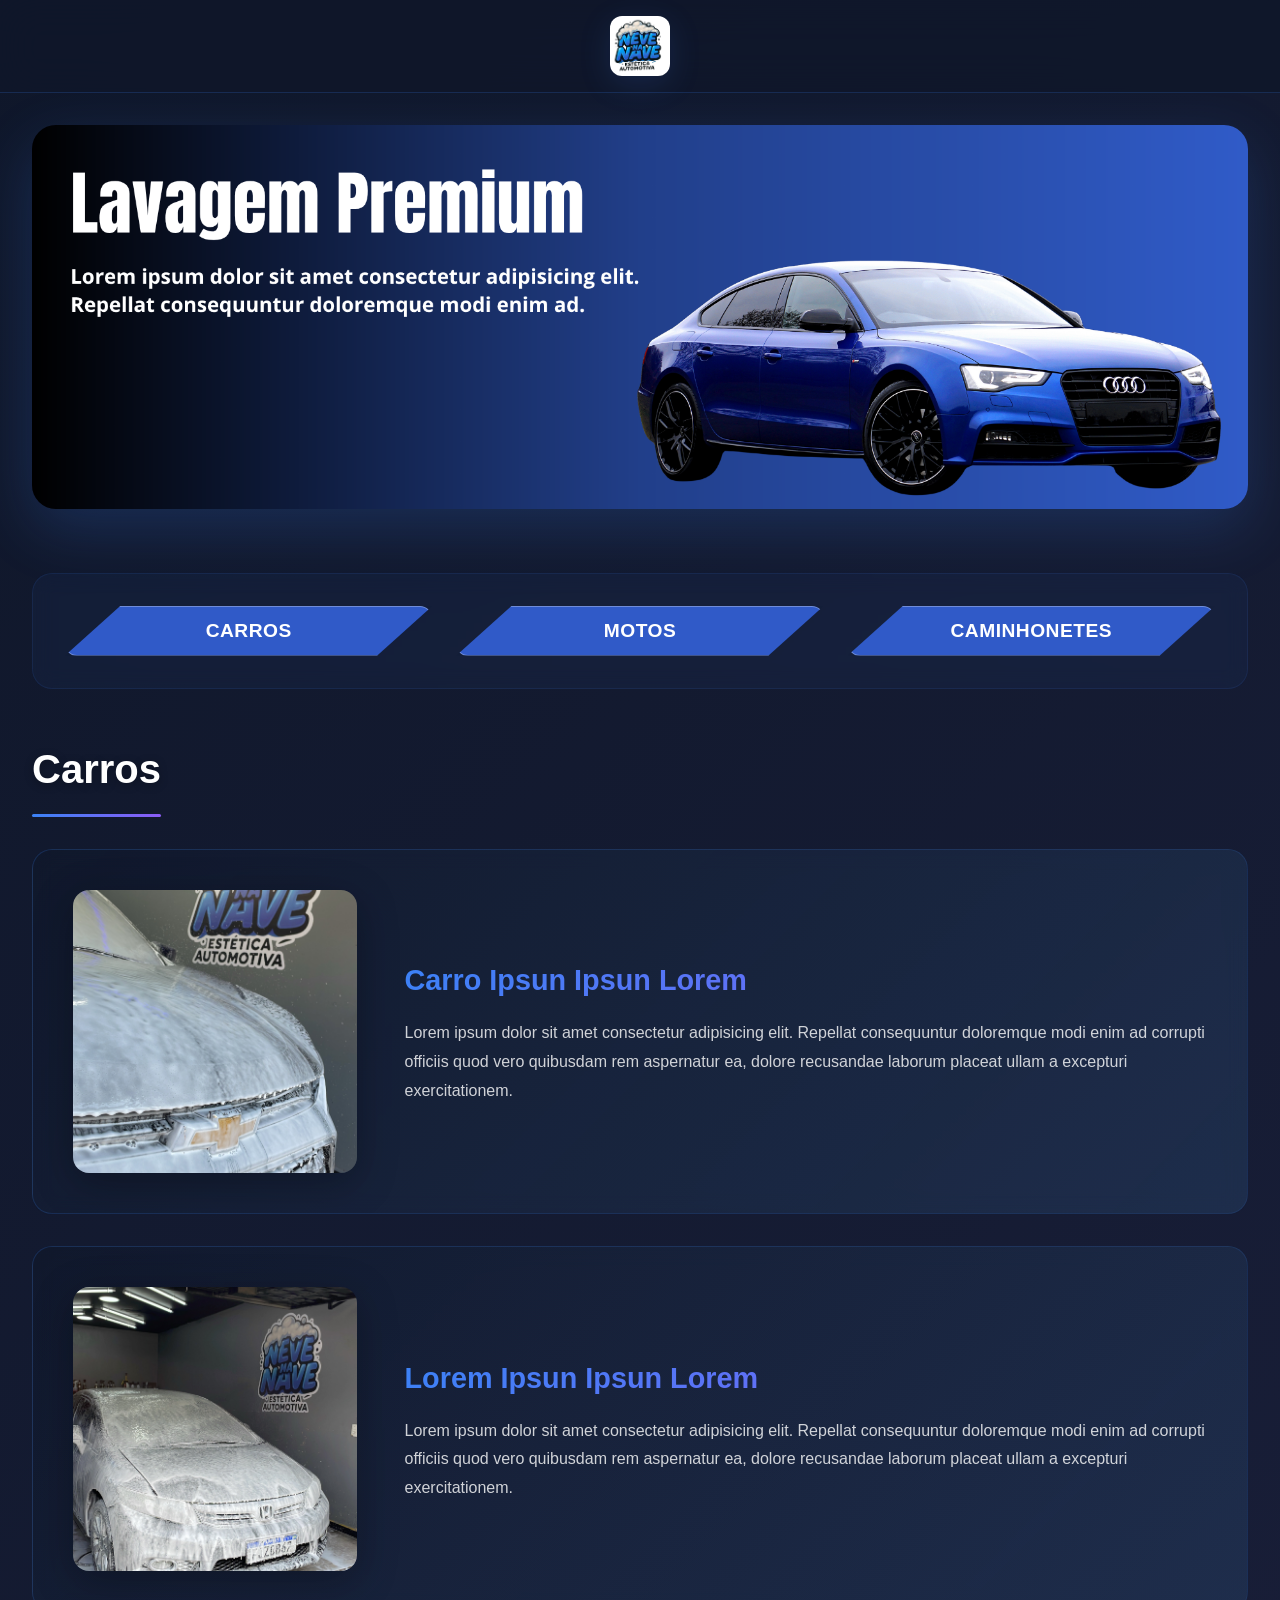
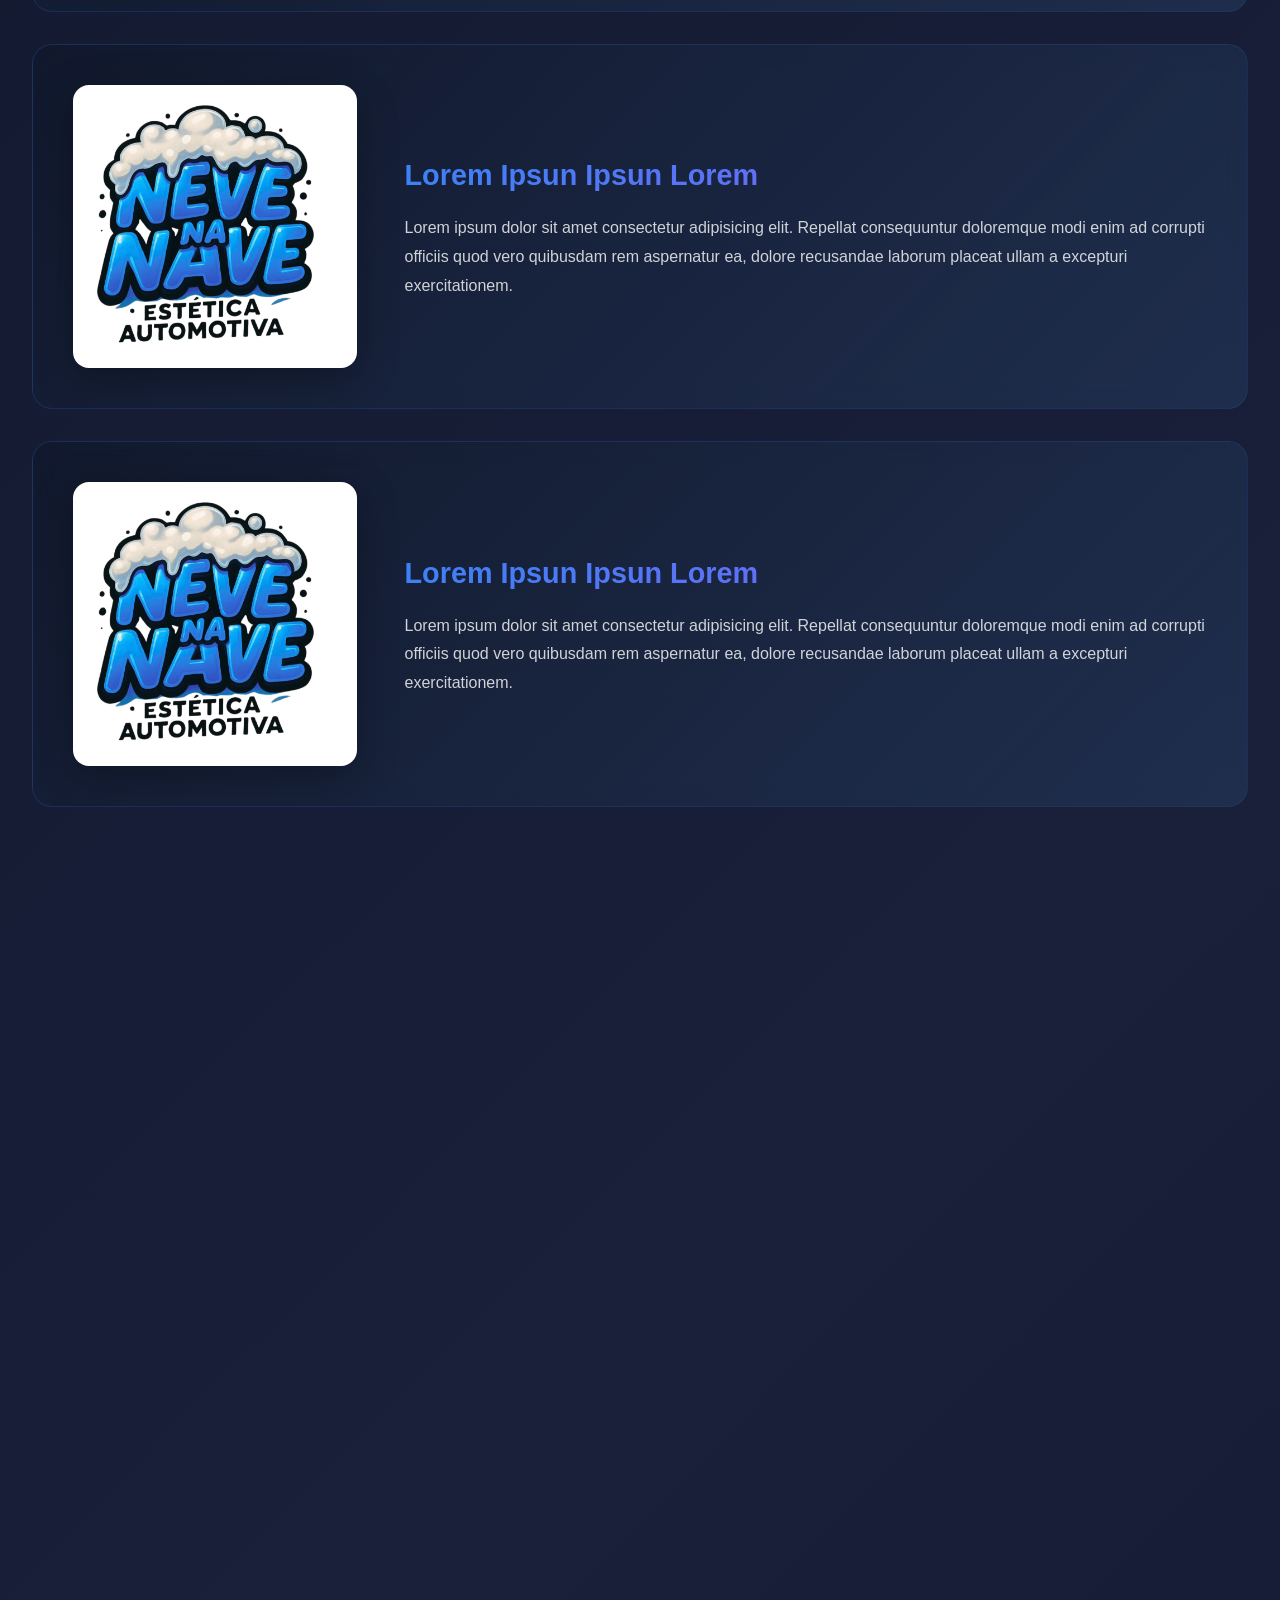
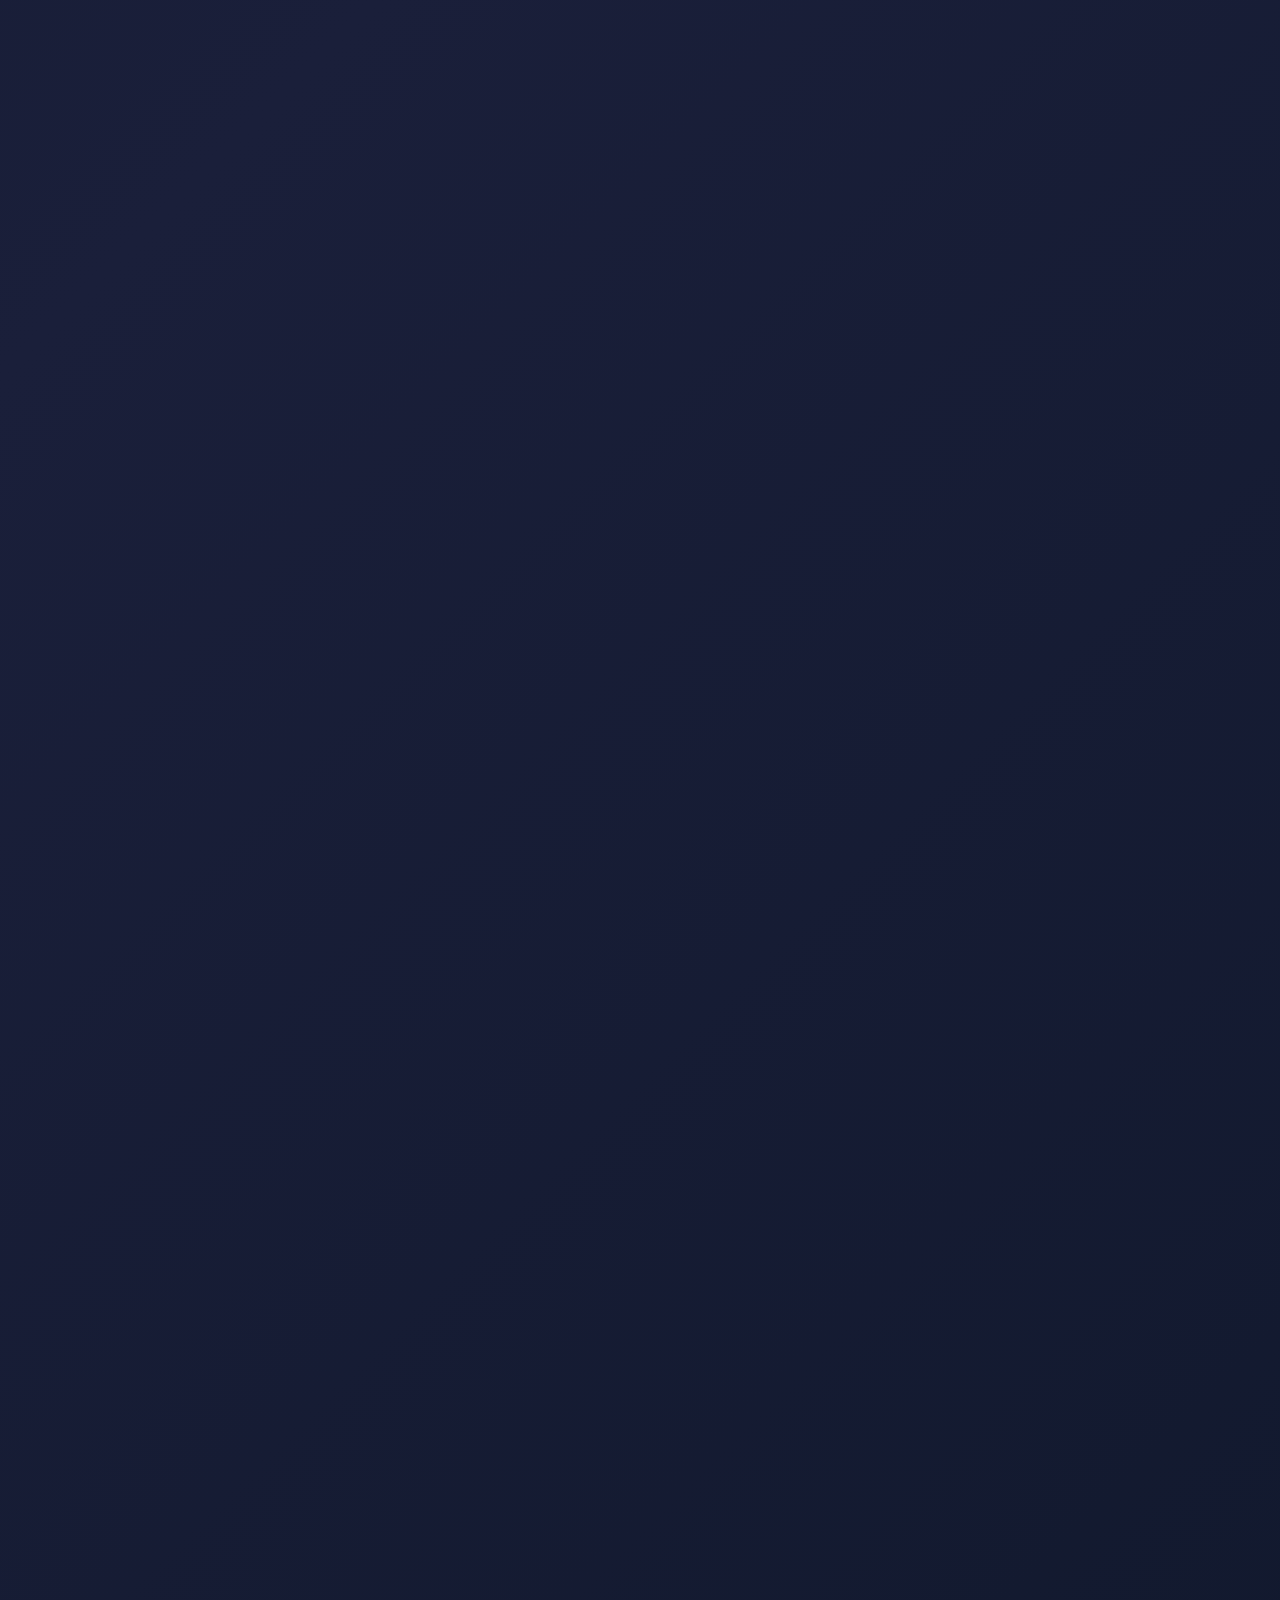
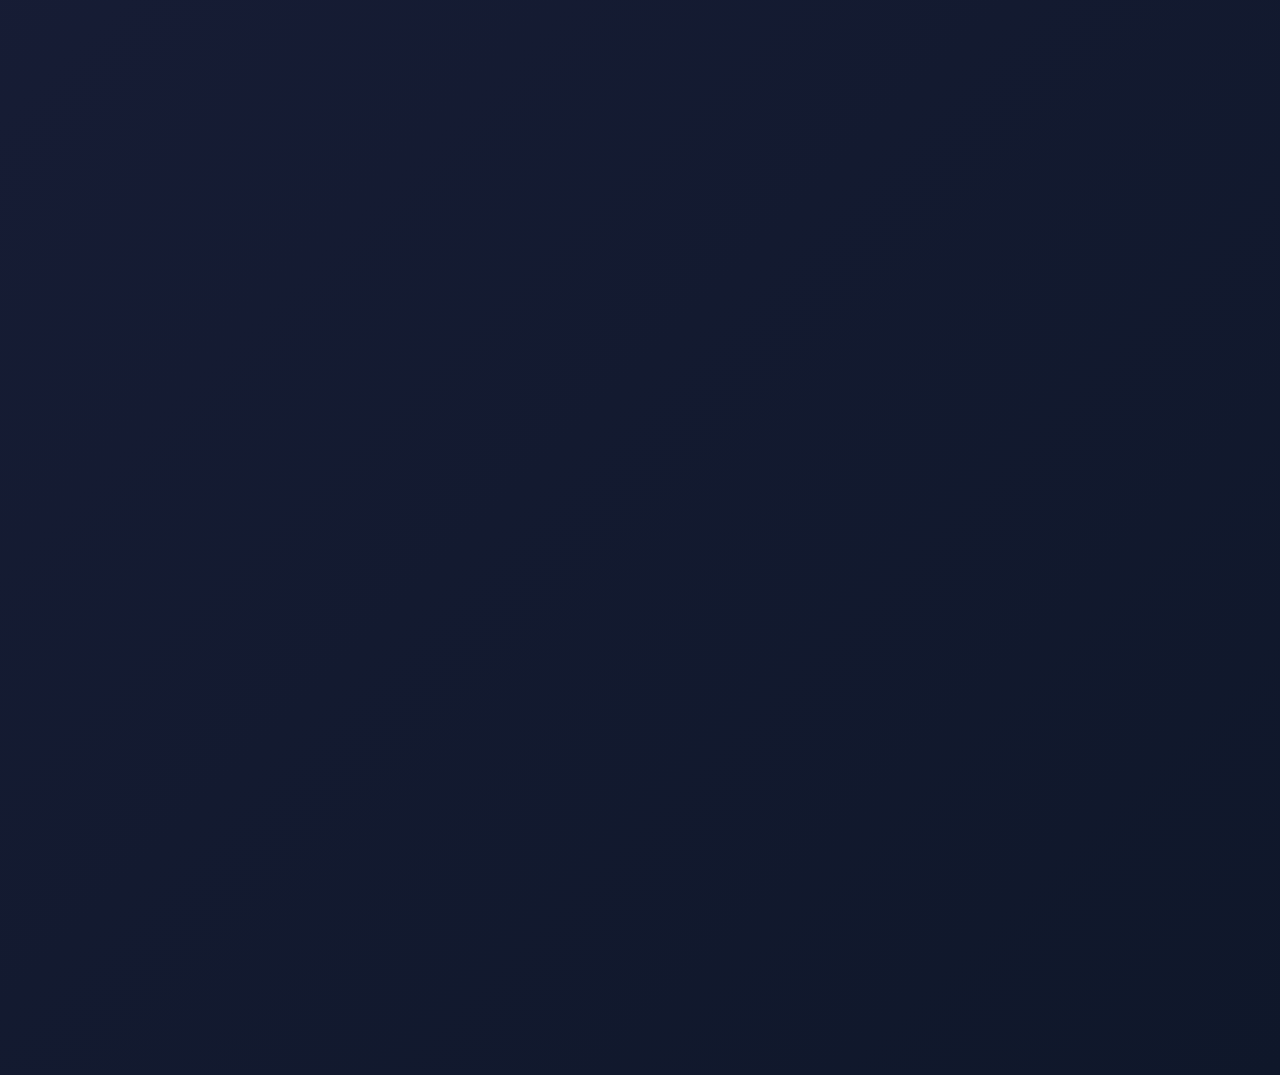
==== commit ef72936f: "subindo nova estilização das sections e arrumando bugs" ====
--- a/index.html
+++ b/index.html
@@ -68,62 +68,63 @@
 
                 <div class="serviceSection light">
 
-                    <div class="serviceSectionText">
-                        <p class="serviceSectionTextTitle">
-                            Lorem Ipsun Ipsun Lorem
-                        </p>
-                        <p class="serviceSectionTextContent">
-                            Lorem ipsum dolor sit amet consectetur adipisicing elit.
-                            Repellat consequuntur doloremque modi enim ad corrupti officiis
-                            quod vero quibusdam rem aspernatur ea, dolore recusandae laborum placeat ullam a excepturi
-                            exercitationem.
-                        </p>
-                    </div>
-
                     <div class="serviceSectionImgContainer">
                         <img src="../img/IMG_4984.JPG.jpeg" alt="" class="serviceSectionImg">
                     </div>
-                </div>
-
-
-
-                <div class="serviceSection dark">
-                    <div class="serviceSectionImgContainer">
-                        <img src="../img/logo.jpeg" alt="" class="serviceSectionImg">
-                    </div>
-
-                    <div class="serviceSectionText">
-                        <p class="serviceSectionTextTitle">
-                            Lorem Ipsun Ipsun Lorem
-                        </p>
-                        <p class="serviceSectionTextContent">
-                            Lorem ipsum dolor sit amet consectetur adipisicing elit.
-                            Repellat consequuntur doloremque modi enim ad corrupti officiis
-                            quod vero quibusdam rem aspernatur ea, dolore recusandae laborum placeat ullam a excepturi
-                            exercitationem.
-                        </p>
-                    </div>
-                </div>
-
-
-
-                <div class="serviceSection light">
-
-                    <div class="serviceSectionText">
-                        <p class="serviceSectionTextTitle">
-                            Lorem Ipsun Ipsun Lorem
-                        </p>
-                        <p class="serviceSectionTextContent">
-                            Lorem ipsum dolor sit amet consectetur adipisicing elit.
-                            Repellat consequuntur doloremque modi enim ad corrupti officiis
-                            quod vero quibusdam rem aspernatur ea, dolore recusandae laborum placeat ullam a excepturi
-                            exercitationem.
-                        </p>
-                    </div>
-
-                    <div class="serviceSectionImgContainer">
-                        <img src="../img/logo.jpeg" alt="" class="serviceSectionImg">
-                    </div>
+
+                    <div class="serviceSectionText">
+                        <p class="serviceSectionTextTitle">
+                            Lorem Ipsun Ipsun Lorem
+                        </p>
+                        <p class="serviceSectionTextContent">
+                            Lorem ipsum dolor sit amet consectetur adipisicing elit.
+                            Repellat consequuntur doloremque modi enim ad corrupti officiis
+                            quod vero quibusdam rem aspernatur ea, dolore recusandae laborum placeat ullam a excepturi
+                            exercitationem.
+                        </p>
+                    </div>
+                </div>
+
+
+
+                <div class="serviceSection dark">
+                    <div class="serviceSectionImgContainer">
+                        <img src="../img/logo.jpeg" alt="" class="serviceSectionImg">
+                    </div>
+
+                    <div class="serviceSectionText">
+                        <p class="serviceSectionTextTitle">
+                            Lorem Ipsun Ipsun Lorem
+                        </p>
+                        <p class="serviceSectionTextContent">
+                            Lorem ipsum dolor sit amet consectetur adipisicing elit.
+                            Repellat consequuntur doloremque modi enim ad corrupti officiis
+                            quod vero quibusdam rem aspernatur ea, dolore recusandae laborum placeat ullam a excepturi
+                            exercitationem.
+                        </p>
+                    </div>
+                </div>
+
+
+
+                <div class="serviceSection light">
+
+                    <div class="serviceSectionImgContainer">
+                        <img src="../img/logo.jpeg" alt="" class="serviceSectionImg">
+                    </div>
+
+                    <div class="serviceSectionText">
+                        <p class="serviceSectionTextTitle">
+                            Lorem Ipsun Ipsun Lorem
+                        </p>
+                        <p class="serviceSectionTextContent">
+                            Lorem ipsum dolor sit amet consectetur adipisicing elit.
+                            Repellat consequuntur doloremque modi enim ad corrupti officiis
+                            quod vero quibusdam rem aspernatur ea, dolore recusandae laborum placeat ullam a excepturi
+                            exercitationem.
+                        </p>
+                    </div>
+
                 </div>
             </div>
 
@@ -168,61 +169,61 @@
 
                 <div class="serviceSection light">
 
-                    <div class="serviceSectionText">
-                        <p class="serviceSectionTextTitle">
-                            Lorem Ipsun Ipsun Lorem
-                        </p>
-                        <p class="serviceSectionTextContent">
-                            Lorem ipsum dolor sit amet consectetur adipisicing elit.
-                            Repellat consequuntur doloremque modi enim ad corrupti officiis
-                            quod vero quibusdam rem aspernatur ea, dolore recusandae laborum placeat ullam a excepturi
-                            exercitationem.
-                        </p>
-                    </div>
-
-                    <div class="serviceSectionImgContainer">
-                        <img src="../img/logo.jpeg" alt="" class="serviceSectionImg">
-                    </div>
-                </div>
-
-
-
-                <div class="serviceSection dark">
-                    <div class="serviceSectionImgContainer">
-                        <img src="../img/logo.jpeg" alt="" class="serviceSectionImg">
-                    </div>
-
-                    <div class="serviceSectionText">
-                        <p class="serviceSectionTextTitle">
-                            Lorem Ipsun Ipsun Lorem
-                        </p>
-                        <p class="serviceSectionTextContent">
-                            Lorem ipsum dolor sit amet consectetur adipisicing elit.
-                            Repellat consequuntur doloremque modi enim ad corrupti officiis
-                            quod vero quibusdam rem aspernatur ea, dolore recusandae laborum placeat ullam a excepturi
-                            exercitationem.
-                        </p>
-                    </div>
-                </div>
-
-
-
-                <div class="serviceSection light">
-
-                    <div class="serviceSectionText">
-                        <p class="serviceSectionTextTitle">
-                            Lorem Ipsun Ipsun Lorem
-                        </p>
-                        <p class="serviceSectionTextContent">
-                            Lorem ipsum dolor sit amet consectetur adipisicing elit.
-                            Repellat consequuntur doloremque modi enim ad corrupti officiis
-                            quod vero quibusdam rem aspernatur ea, dolore recusandae laborum placeat ullam a excepturi
-                            exercitationem.
-                        </p>
-                    </div>
-
-                    <div class="serviceSectionImgContainer">
-                        <img src="../img/logo.jpeg" alt="" class="serviceSectionImg">
+                    <div class="serviceSectionImgContainer">
+                        <img src="../img/logo.jpeg" alt="" class="serviceSectionImg">
+                    </div>
+
+                    <div class="serviceSectionText">
+                        <p class="serviceSectionTextTitle">
+                            Lorem Ipsun Ipsun Lorem
+                        </p>
+                        <p class="serviceSectionTextContent">
+                            Lorem ipsum dolor sit amet consectetur adipisicing elit.
+                            Repellat consequuntur doloremque modi enim ad corrupti officiis
+                            quod vero quibusdam rem aspernatur ea, dolore recusandae laborum placeat ullam a excepturi
+                            exercitationem.
+                        </p>
+                    </div>
+                </div>
+
+
+
+                <div class="serviceSection dark">
+                    <div class="serviceSectionImgContainer">
+                        <img src="../img/logo.jpeg" alt="" class="serviceSectionImg">
+                    </div>
+
+                    <div class="serviceSectionText">
+                        <p class="serviceSectionTextTitle">
+                            Lorem Ipsun Ipsun Lorem
+                        </p>
+                        <p class="serviceSectionTextContent">
+                            Lorem ipsum dolor sit amet consectetur adipisicing elit.
+                            Repellat consequuntur doloremque modi enim ad corrupti officiis
+                            quod vero quibusdam rem aspernatur ea, dolore recusandae laborum placeat ullam a excepturi
+                            exercitationem.
+                        </p>
+                    </div>
+                </div>
+
+
+
+                <div class="serviceSection light">
+
+                    <div class="serviceSectionImgContainer">
+                        <img src="../img/logo.jpeg" alt="" class="serviceSectionImg">
+                    </div>
+
+                    <div class="serviceSectionText">
+                        <p class="serviceSectionTextTitle">
+                            Lorem Ipsun Ipsun Lorem
+                        </p>
+                        <p class="serviceSectionTextContent">
+                            Lorem ipsum dolor sit amet consectetur adipisicing elit.
+                            Repellat consequuntur doloremque modi enim ad corrupti officiis
+                            quod vero quibusdam rem aspernatur ea, dolore recusandae laborum placeat ullam a excepturi
+                            exercitationem.
+                        </p>
                     </div>
                 </div>
             </div>
@@ -268,61 +269,61 @@
 
                 <div class="serviceSection light">
 
-                    <div class="serviceSectionText">
-                        <p class="serviceSectionTextTitle">
-                            Lorem Ipsun Ipsun Lorem
-                        </p>
-                        <p class="serviceSectionTextContent">
-                            Lorem ipsum dolor sit amet consectetur adipisicing elit.
-                            Repellat consequuntur doloremque modi enim ad corrupti officiis
-                            quod vero quibusdam rem aspernatur ea, dolore recusandae laborum placeat ullam a excepturi
-                            exercitationem.
-                        </p>
-                    </div>
-
-                    <div class="serviceSectionImgContainer">
-                        <img src="../img/logo.jpeg" alt="" class="serviceSectionImg">
-                    </div>
-                </div>
-
-
-
-                <div class="serviceSection dark">
-                    <div class="serviceSectionImgContainer">
-                        <img src="../img/logo.jpeg" alt="" class="serviceSectionImg">
-                    </div>
-
-                    <div class="serviceSectionText">
-                        <p class="serviceSectionTextTitle">
-                            Lorem Ipsun Ipsun Lorem
-                        </p>
-                        <p class="serviceSectionTextContent">
-                            Lorem ipsum dolor sit amet consectetur adipisicing elit.
-                            Repellat consequuntur doloremque modi enim ad corrupti officiis
-                            quod vero quibusdam rem aspernatur ea, dolore recusandae laborum placeat ullam a excepturi
-                            exercitationem.
-                        </p>
-                    </div>
-                </div>
-
-
-
-                <div class="serviceSection light">
-
-                    <div class="serviceSectionText">
-                        <p class="serviceSectionTextTitle">
-                            Lorem Ipsun Ipsun Lorem
-                        </p>
-                        <p class="serviceSectionTextContent">
-                            Lorem ipsum dolor sit amet consectetur adipisicing elit.
-                            Repellat consequuntur doloremque modi enim ad corrupti officiis
-                            quod vero quibusdam rem aspernatur ea, dolore recusandae laborum placeat ullam a excepturi
-                            exercitationem.
-                        </p>
-                    </div>
-
-                    <div class="serviceSectionImgContainer">
-                        <img src="../img/logo.jpeg" alt="" class="serviceSectionImg">
+                    <div class="serviceSectionImgContainer">
+                        <img src="../img/logo.jpeg" alt="" class="serviceSectionImg">
+                    </div>
+
+                    <div class="serviceSectionText">
+                        <p class="serviceSectionTextTitle">
+                            Lorem Ipsun Ipsun Lorem
+                        </p>
+                        <p class="serviceSectionTextContent">
+                            Lorem ipsum dolor sit amet consectetur adipisicing elit.
+                            Repellat consequuntur doloremque modi enim ad corrupti officiis
+                            quod vero quibusdam rem aspernatur ea, dolore recusandae laborum placeat ullam a excepturi
+                            exercitationem.
+                        </p>
+                    </div>
+                </div>
+
+
+
+                <div class="serviceSection dark">
+                    <div class="serviceSectionImgContainer">
+                        <img src="../img/logo.jpeg" alt="" class="serviceSectionImg">
+                    </div>
+
+                    <div class="serviceSectionText">
+                        <p class="serviceSectionTextTitle">
+                            Lorem Ipsun Ipsun Lorem
+                        </p>
+                        <p class="serviceSectionTextContent">
+                            Lorem ipsum dolor sit amet consectetur adipisicing elit.
+                            Repellat consequuntur doloremque modi enim ad corrupti officiis
+                            quod vero quibusdam rem aspernatur ea, dolore recusandae laborum placeat ullam a excepturi
+                            exercitationem.
+                        </p>
+                    </div>
+                </div>
+
+
+
+                <div class="serviceSection light">
+
+                    <div class="serviceSectionImgContainer">
+                        <img src="../img/logo.jpeg" alt="" class="serviceSectionImg">
+                    </div>
+
+                    <div class="serviceSectionText">
+                        <p class="serviceSectionTextTitle">
+                            Lorem Ipsun Ipsun Lorem
+                        </p>
+                        <p class="serviceSectionTextContent">
+                            Lorem ipsum dolor sit amet consectetur adipisicing elit.
+                            Repellat consequuntur doloremque modi enim ad corrupti officiis
+                            quod vero quibusdam rem aspernatur ea, dolore recusandae laborum placeat ullam a excepturi
+                            exercitationem.
+                        </p>
                     </div>
                 </div>
             </div>
--- a/styles/home.css
+++ b/styles/home.css
@@ -1,11 +1,14 @@
+/* ==================== RESET & BASE ==================== */
 * {
     margin: 0;
     padding: 0;
-    font-family: Arial, Helvetica, sans-serif;
-}
+    box-sizing: border-box;
+}
+
 
 html {
     font-size: 16px;
+    scroll-behavior: smooth;
 }
 
 @media (max-width: 1200px) {
@@ -22,20 +25,32 @@
 
 @media (max-width: 480px) {
     html {
-        font-size: 12px;
+        font-size: 13px;
     }
 }
 
 body {
-    padding: 1rem;
-    background: lightgray;
-}
-
-/*Header-----------------------------*/
+    font-family: 'Segoe UI', Tahoma, Geneva, Verdana, sans-serif;
+    background: linear-gradient(135deg, #0f172a 0%, #1a1f3a 50%, #0f172a 100%);
+    color: #333;
+    line-height: 1.6;
+    min-height: 100vh;
+    overflow-x: hidden;
+}
+
+/* ==================== HEADER ==================== */
+header {
+    position: sticky;
+    top: 0;
+    z-index: 999;
+    backdrop-filter: blur(20px);
+    background: rgba(15, 23, 42, 0.8);
+    border-bottom: 1px solid rgba(59, 130, 246, 0.2);
+}
 
 .headerContainer {
     width: 100%;
-    height: 6rem;
+    padding: 1rem 0;
     display: flex;
     justify-content: center;
     align-items: center;
@@ -44,119 +59,121 @@
 .headerContent {
     display: flex;
     align-items: center;
-    position: fixed;
-    width: 90rem;
-    padding: 0.5rem;
-    z-index: 999;
-    background: #305bc855;
-    backdrop-filter: blur(10px);
-    -webkit-backdrop-filter: blur(10px);
-    border: 1px solid rgba(255, 255, 255, 0.2);
-    border-radius: 15px;
-    box-shadow: 0 4px 15px rgba(0, 0, 0, 0.2);
-    overflow: hidden;
-}
-
-.headerContent::before {
-    content: "";
-    position: absolute;
-    top: 0;
-    left: -150%;
-    width: 30%;
-    height: 100%;
-    background: linear-gradient(to right,
-            transparent,
-            rgba(255, 255, 255, 0.3),
-            transparent);
-    transform: skewX(-30deg);
-    animation: shine-glass 5s infinite;
-}
-
-@keyframes shine-glass {
-    0% {
-        left: -150%;
-    }
-
-    20% {
-        left: 150%;
-    }
-
-    100% {
-        left: 150%;
-    }
-
+    justify-content: center;
+    max-width: 1200px;
+    width: 100%;
+    padding: 0 2rem;
 }
 
 .logo {
-    width: 4rem;
-    height: 4rem;
-    border-radius: 10px;
-    position: relative;
-    z-index: 2;
-}
-
-
-
-/*Main-------------------------------*/
+    width: 60px;
+    height: 60px;
+    border-radius: 12px;
+    object-fit: cover;
+    box-shadow: 0 8px 32px rgba(59, 130, 246, 0.15);
+    transition: transform 0.3s ease, box-shadow 0.3s ease;
+}
+
+.logo:hover {
+    transform: scale(1.05);
+    box-shadow: 0 12px 40px rgba(59, 130, 246, 0.25);
+}
+
+/* ==================== MAIN CONTAINER ==================== */
+main {
+    max-width: 1400px;
+    margin: 0 auto;
+    padding: 2rem;
+}
+
+/* ==================== HERO SECTION ==================== */
 .mainContainer {
     display: flex;
     flex-direction: column;
     justify-content: center;
+    margin-bottom: 4rem;
 }
 
 .mainImgContainer {
     width: 100%;
+    border-radius: 24px;
+    overflow: hidden;
+    box-shadow: 0 20px 60px rgba(59, 130, 246, 0.2);
 }
 
 .mainImg {
     width: 100%;
-    height: 100%;
-    border-radius: 20px;
-}
-
-
-
-
-/*Serviços-----------------------------*/
+    height: auto;
+    display: block;
+    transition: transform 0.5s ease;
+}
+
+.mainImgContainer:hover .mainImg {
+    transform: scale(1.02);
+}
+
+/* ==================== SERVICE SECTION CONTAINER ==================== */
 .serviceSectionContainer {
     width: 100%;
-    display: flex;
-    flex-direction: column;
-    justify-content: center;
-    align-items: flex-start;
 }
 
 .hidden {
     display: none !important;
 }
-
+/* ==================== BUTTONS GROUP ==================== */
 .buttonsGroup {
     display: flex;
-    justify-content: space-around;
+    justify-content: center;
     align-items: center;
-    width: 100%;
-    height: 5rem;
-}
-
+    gap: 1.5rem;
+    flex-wrap: wrap;
+    margin-bottom: 3rem;
+    background: rgba(59, 130, 246, 0.05);
+    padding: 2rem;
+    border-radius: 20px;
+    border: 1px solid rgba(59, 130, 246, 0.1);
+    backdrop-filter: blur(10px);
+}
+
+button {
+    position: relative;
+    padding: 1rem 2rem;
+    font-size: 1rem;
+    font-weight: 600;
+    border: none;
+    background: linear-gradient(135deg, #3b82f6 0%, #2563eb 100%);
+    color: #fff;
+    border-radius: 12px;
+    cursor: pointer;
+    transition: all 0.3s ease;
+    box-shadow: 0 4px 15px rgba(59, 130, 246, 0.3);
+    text-transform: uppercase;
+    letter-spacing: 0.5px;
+    min-width: 120px;
+}
+
+button:hover {
+    background: linear-gradient(135deg, #2563eb 0%, #1d4ed8 100%);
+    transform: translateY(-3px);
+    box-shadow: 0 8px 25px rgba(59, 130, 246, 0.4);
+}
+
+button:active {
+    transform: translateY(-1px);
+}
+
+/* Category sections animation */
 #carro, #moto, #caminhonete {
     opacity: 0;
-    transform: translateY(20px);
-    transition: opacity 0.35s ease, transform 0.35s ease;
+    transform: translateY(30px);
+    transition: opacity 0.5s ease, transform 0.5s ease;
+    pointer-events: none;
 }
 
 #carro.active, #moto.active, #caminhonete.active {
     opacity: 1;
     transform: translateY(0);
-}
-
-#carro.fade-out, #moto.fade-out, #caminhonete.fade-out {
-    opacity: 0;
-    transform: translateY(20px);
-}
-
-#carro.fade-in, #moto.fade-in, #caminhonete.fade-in {
-    opacity: 1;
-    transform: translateY(0);
+    pointer-events: auto;
 }
 
 button {
@@ -164,7 +181,7 @@
     border: none;
     font-size: 1.2rem;
     background: #305ac8;
-    padding: 1rem 2.5rem;
+    padding: 0.8rem 1.5rem;
     color: white;
     cursor: pointer;
     overflow: hidden;
@@ -173,99 +190,340 @@
     border: 1px solid rgba(255, 255, 255, 0.3);
     box-shadow: 0 4px 30px rgba(0, 0, 0, 0.1);
     transition: background 0.3s;
-    width: 30%;
-}
-
-button::before {
-    content: "";
+    width: calc(33.33% - 1rem);
+    flex-shrink: 0;
+}
+
+
+/* ==================== SECTION TITLES ==================== */
+.serviceSectionTitle {
+    margin-bottom: 2rem;
+    padding: 0;
+}
+
+.serviceSectionTitle h2 {
+    font-size: 2.5rem;
+    color: #fff;
+    text-shadow: 0 2px 10px rgba(0, 0, 0, 0.3);
+    position: relative;
+    display: inline-block;
+    padding-bottom: 1rem;
+}
+
+.serviceSectionTitle h2::after {
+    content: '';
     position: absolute;
-    top: 0;
-    left: -150%;
-    width: 60%;
-    height: 100%;
-    background: linear-gradient(to right,
-            transparent,
-            rgba(255, 255, 255, 0.4),
-            transparent);
-    transform: skewX(-30deg);
-}
-
-button:hover {
-    background: #305bc855;
-    color: #305bc8;
-}
-
-button:hover::before {
-    animation: shine-glass 0.6s ease-in-out;
-}
-
-@keyframes shine-glass {
-    0% { left: -150%; }
-    100% { left: 150%; }
-}
-
-
-
-.serviceSectionTitle {
-    padding: 1rem;
-}
-
+    bottom: 0;
+    left: 0;
+    width: 100%;
+    height: 3px;
+    background: linear-gradient(90deg, #3b82f6, #8b5cf6);
+    border-radius: 2px;
+}
+
+
+
+/* ==================== SERVICE CARDS ==================== */
 .serviceSection {
     display: flex;
     align-items: center;
-    width: 100%;    
+    gap: 3rem;
+    padding: 2.5rem;
+    margin-bottom: 2rem;
     border-radius: 20px;
+    backdrop-filter: blur(10px);
+    transition: all 0.3s ease;
+    border: 1px solid rgba(255, 255, 255, 0.1);
+    overflow: hidden;
+    position: relative;
+}
+
+.serviceSection::before {
+    content: '';
+    position: absolute;
+    top: 0;
+    left: 0;
+    right: 0;
+    bottom: 0;
+    background: linear-gradient(135deg, transparent, rgba(59, 130, 246, 0.1));
+    pointer-events: none;
 }
 
 .dark {
-    background: rgba(83, 83, 83, 0.2);
-    backdrop-filter: blur(10px);
-    -webkit-backdrop-filter: blur(10px);
-    border-radius: 16px;
-    border: 1px solid rgba(255, 255, 255, 0.3);
-    box-shadow: 0 4px 30px rgba(0, 0, 0, 0.1);
-}
-
-.dark .p {
-    color: #fff;
+    background: linear-gradient(135deg, rgba(15, 23, 42, 0.6) 0%, rgba(30, 41, 59, 0.6) 100%);
+    border-color: rgba(59, 130, 246, 0.2);
+}
+
+.dark:hover {
+    border-color: rgba(59, 130, 246, 0.4);
+    background: linear-gradient(135deg, rgba(15, 23, 42, 0.8) 0%, rgba(30, 41, 59, 0.8) 100%);
 }
 
 .light {
-    justify-content: right;
-    margin: 2rem 0 2rem 0;
-    background: rgba(255, 255, 255, 0.2);
-    backdrop-filter: blur(10px);
-    -webkit-backdrop-filter: blur(10px);
-    border-radius: 16px;
-    border: 1px solid rgba(255, 255, 255, 0.3);
-    box-shadow: 0 4px 30px rgba(0, 0, 0, 0.1);
-}
-
+    background: linear-gradient(135deg, rgba(15, 23, 42, 0.6) 0%, rgba(30, 41, 59, 0.6) 100%);
+    border-color: rgba(59, 130, 246, 0.2);
+    flex-direction: row;
+}
+
+.light:hover {
+    border-color: rgba(59, 130, 246, 0.4);
+    background: linear-gradient(135deg, rgba(15, 23, 42, 0.8) 0%, rgba(30, 41, 59, 0.8) 100%);
+}
+
+/* ==================== IMAGE CONTAINER ==================== */
 .serviceSectionImgContainer {
+    flex: 0 0 25%;
     display: flex;
     align-items: center;
-    max-height: 50%;
-    width: 20%;
-    overflow: hidden;
+    justify-content: center;
+    position: relative;
+    z-index: 1;
 }
 
 .serviceSectionImg {
-    width: 90%;
+    width: 100%;
+    height: auto;
     aspect-ratio: 1;
     object-fit: cover;
-    border-radius: 20px;
-}
-
+    border-radius: 16px;
+    box-shadow: 0 10px 40px rgba(0, 0, 0, 0.3);
+    transition: transform 0.3s ease;
+}
+
+.serviceSection:hover .serviceSectionImg {
+    transform: scale(1.05);
+}
+
+/* ==================== TEXT CONTAINER ==================== */
 .serviceSectionText {
-    width: 80%;
+    flex: 1;
+    z-index: 1;
+    position: relative;
 }
 
 .serviceSectionTextTitle {
-    font-size: 130%;
+    font-size: 1.8rem;
+    font-weight: 700;
     margin-bottom: 1rem;
+    color: #fff;
+    background: linear-gradient(135deg, #3b82f6, #8b5cf6);
+    -webkit-background-clip: text;
+    -webkit-text-fill-color: transparent;
+    background-clip: text;
 }
 
 .serviceSectionTextContent {
-    font-size: 100%;
-}
-
+    font-size: 1rem;
+    color: rgba(255, 255, 255, 0.8);
+    line-height: 1.8;
+}
+
+
+/* ==================== RESPONSIVIDADE TABLET (768px - 1024px) ==================== */
+@media (max-width: 1024px) {
+    main {
+        padding: 1.5rem;
+    }
+
+    .serviceSectionTitle h2 {
+        font-size: 2rem;
+    }
+
+    .serviceSection {
+        gap: 2rem;
+        padding: 2rem;
+    }
+
+    .serviceSectionImgContainer {
+        flex: 0 0 30%;
+    }
+
+    .serviceSectionTextTitle {
+        font-size: 1.5rem;
+    }
+
+    button {
+        padding: 0.85rem 1.5rem;
+        font-size: 0.95rem;
+        min-width: 100px;
+    }
+}
+
+/* ==================== RESPONSIVIDADE TABLET PEQUENO (768px) ==================== */
+@media (max-width: 768px) {
+    main {
+        padding: 1rem;
+    }
+
+    .buttonsGroup {
+        gap: 1rem;
+        padding: 1.5rem;
+        margin-bottom: 2rem;
+    }
+
+    button {
+        flex: 1;
+        min-width: 140px;
+        padding: 0.8rem 1.2rem;
+        font-size: 0.9rem;
+    }
+
+    .serviceSection {
+        flex-direction: column !important;
+        gap: 1.5rem;
+        padding: 1.5rem;
+        margin-bottom: 1.5rem;
+    }
+
+    .serviceSectionImgContainer {
+        flex: 0 0 100%;
+        width: 100%;
+        max-height: 300px;
+    }
+
+    .serviceSectionImg {
+        max-height: 280px;
+        width: 100%;
+    }
+
+    .serviceSectionText {
+        width: 100%;
+    }
+
+    .serviceSectionTitle h2 {
+        font-size: 1.7rem;
+        padding-bottom: 0.8rem;
+    }
+
+    .serviceSectionTextTitle {
+        font-size: 1.3rem;
+        margin-bottom: 0.8rem;
+    }
+
+    .serviceSectionTextContent {
+        font-size: 0.95rem;
+        color: rgba(255, 255, 255, 0.85);
+    }
+}
+
+/* ==================== RESPONSIVIDADE MOBILE (480px) ==================== */
+@media (max-width: 480px) {
+    html {
+        font-size: 14px;
+    }
+
+    body {
+        background: linear-gradient(135deg, #0a0e27 0%, #0f1429 50%, #0a0e27 100%);
+    }
+
+    main {
+        padding: 0.8rem;
+    }
+
+    .headerContent {
+        padding: 0 1rem;
+    }
+
+    .logo {
+        width: 50px;
+        height: 50px;
+    }
+
+    .mainImgContainer {
+        border-radius: 12px;
+        margin-bottom: 1.5rem;
+    }
+
+    .mainImg {
+        border-radius: 12px;
+    }
+
+    .buttonsGroup {
+        flex-direction: column;
+        gap: 0.8rem;
+        padding: 1.2rem;
+        margin-bottom: 1.5rem;
+        border-radius: 16px;
+    }
+
+    button {
+        width: 100%;
+        padding: 0.7rem 1rem;
+        font-size: 0.85rem;
+        min-width: unset;
+    }
+
+    .serviceSectionTitle h2 {
+        font-size: 1.4rem;
+        padding-bottom: 0.6rem;
+    }
+
+    .serviceSectionTitle h2::after {
+        height: 2px;
+    }
+
+    .serviceSection {
+        gap: 1rem;
+        padding: 1.2rem 0.8rem;
+        margin-bottom: 1.2rem;
+        border-radius: 16px;
+    }
+
+    .serviceSectionImgContainer {
+        flex: 0 0 100%;
+        max-height: 220px;
+    }
+
+    .serviceSectionImg {
+        max-height: 200px;
+        border-radius: 12px;
+    }
+
+    .serviceSectionTextTitle {
+        font-size: 1.1rem;
+        margin-bottom: 0.6rem;
+    }
+
+    .serviceSectionTextContent {
+        font-size: 0.9rem;
+        line-height: 1.6;
+    }
+}
+
+/* ==================== EXTRA MOBILE PEQUENO (320px) ==================== */
+@media (max-width: 360px) {
+    .serviceSectionTitle h2 {
+        font-size: 1.2rem;
+    }
+
+    .serviceSection {
+        padding: 1rem;
+    }
+
+    button {
+        padding: 0.65rem 0.9rem;
+        font-size: 0.8rem;
+    }
+
+    .serviceSectionTextTitle {
+        font-size: 1rem;
+    }
+}
+
+/* ==================== UTILITÁRIOS ==================== */
+@supports (backdrop-filter: blur(10px)) {
+    .buttonsGroup,
+    .serviceSection {
+        -webkit-backdrop-filter: blur(10px);
+    }
+}
+
+/* Smooth scrolling para navegadores que não suportam scroll-behavior */
+@media (prefers-reduced-motion: reduce) {
+    * {
+        animation-duration: 0.01ms !important;
+        animation-iteration-count: 1 !important;
+        transition-duration: 0.01ms !important;
+        scroll-behavior: auto !important;
+    }
+}
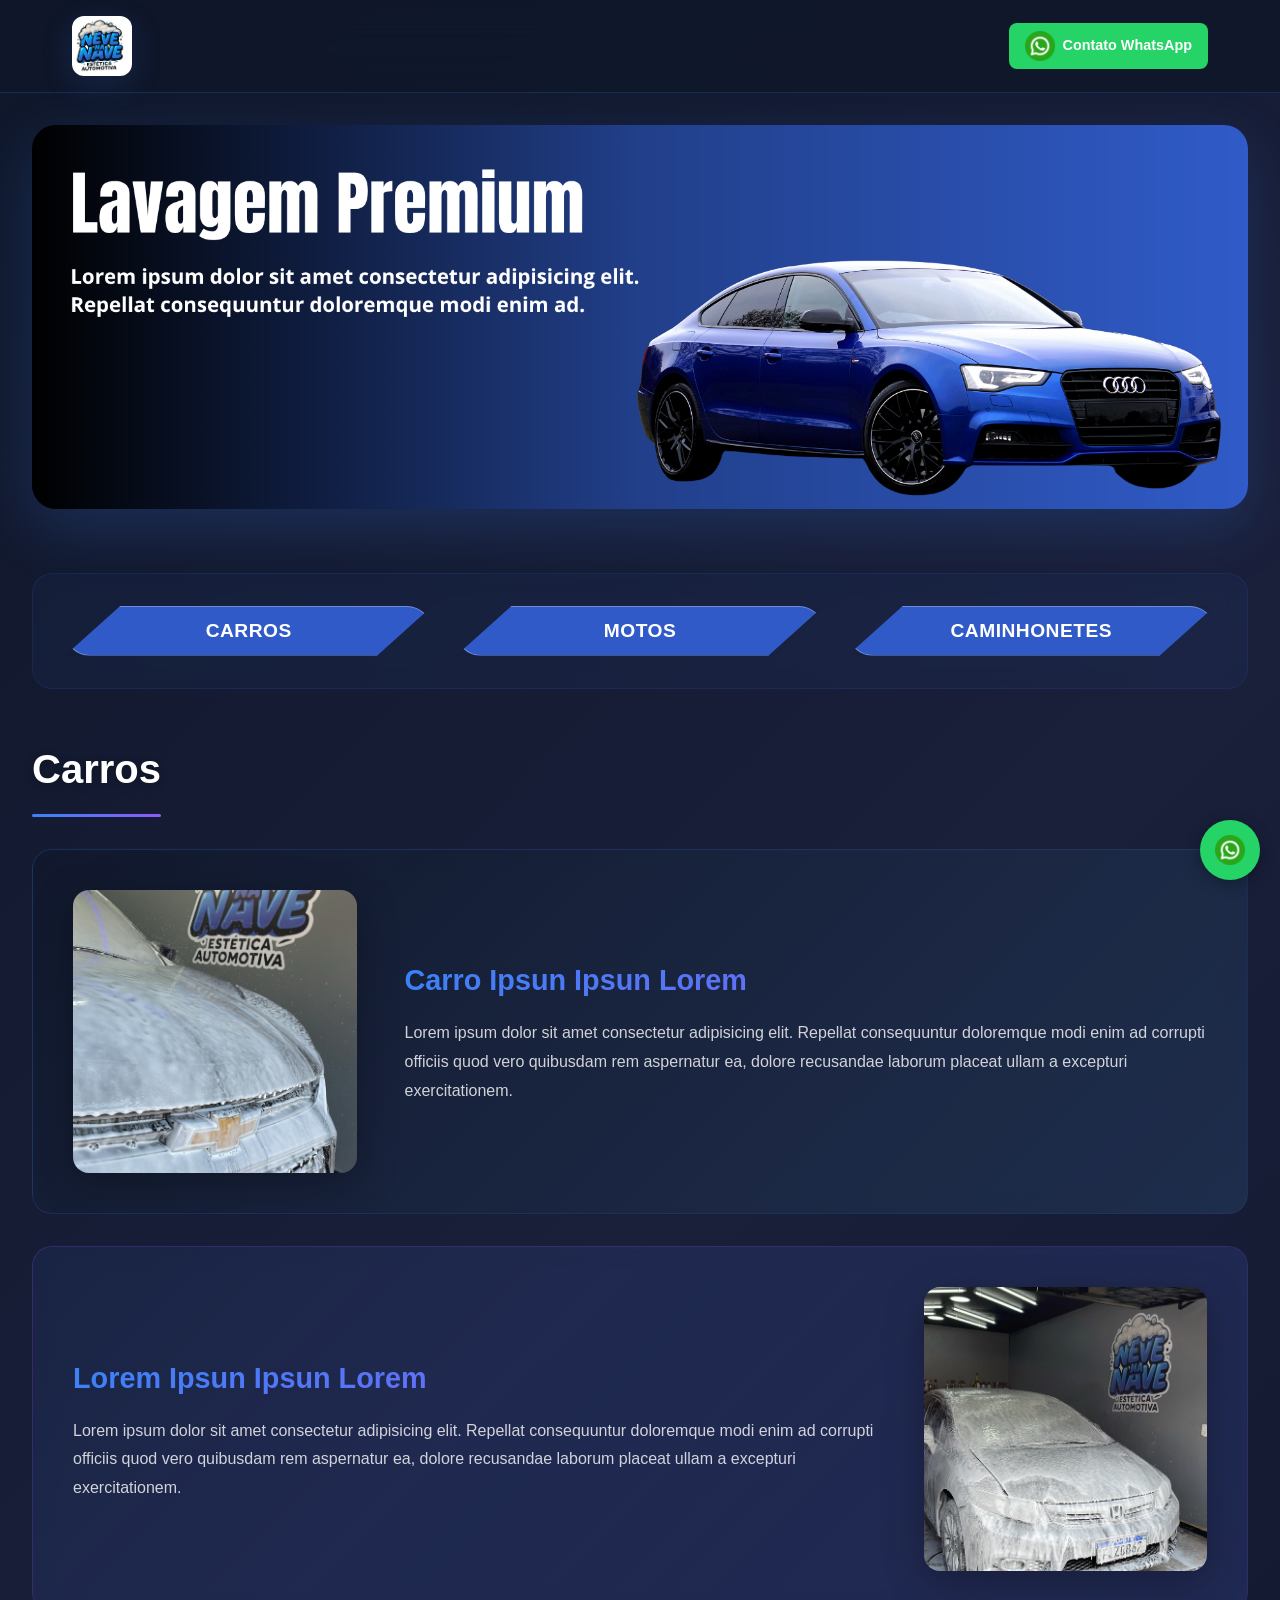
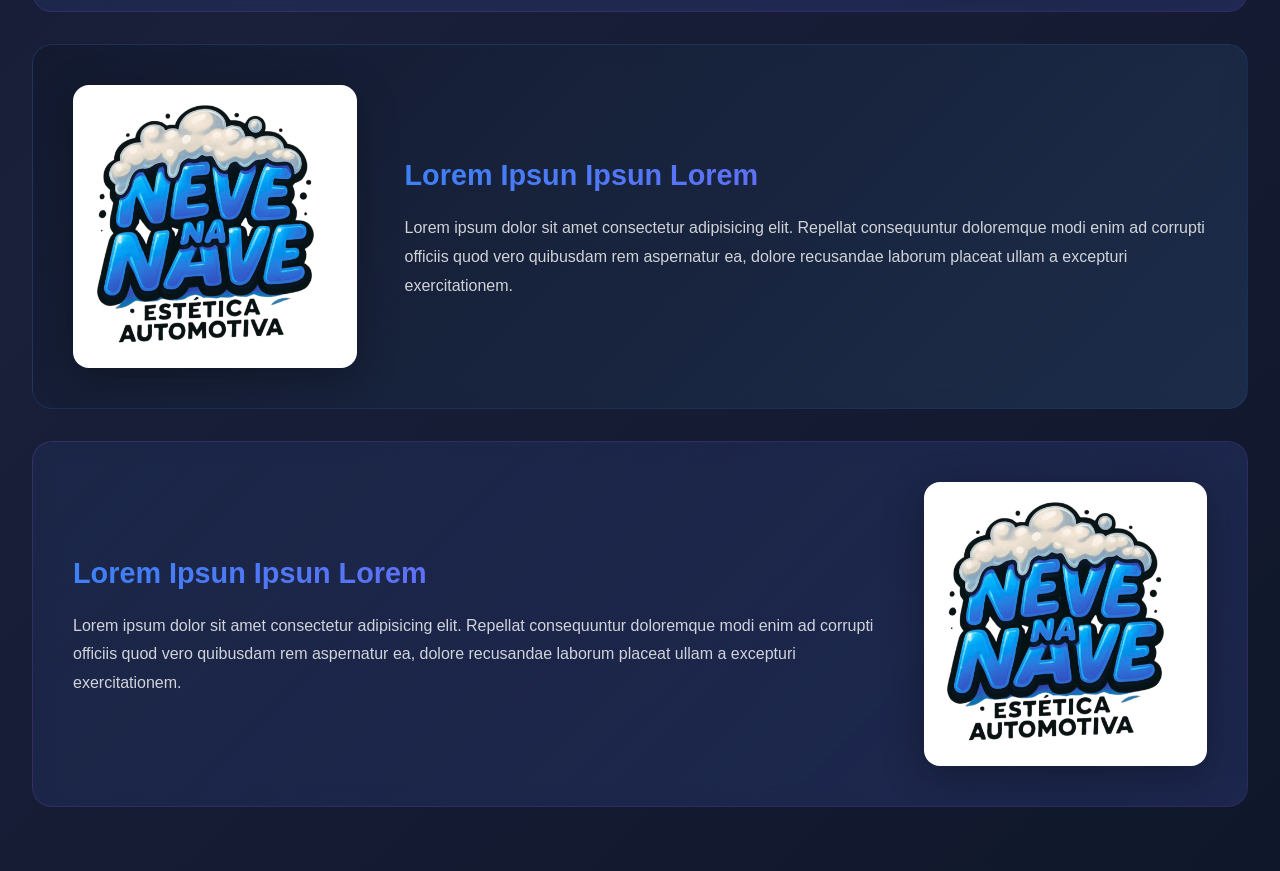
==== commit 832976c3: "arrumando tamanho das imagnes e adicionando os botões de whatsapp" ====
--- a/index.html
+++ b/index.html
@@ -15,6 +15,7 @@
         <div class="headerContainer">
             <div class="headerContent">
                 <img src="../img/logo.jpeg" alt="" class="logo">
+                <a href="https://wa.me/5511967838646" target="_blank" class="whatsapp-button"><img src="./img/whatsapp.png" alt="whatsapp" class="whatsappNavButton">Contato WhatsApp</a>
             </div>
         </div>
     </header>
@@ -39,94 +40,7 @@
 
 
 
-            <div class="carro" id="carro">
-                <div class="serviceSectionTitle">
-                    <h2>Carros</h2>
-                </div>
-
-
-
-                <div class="serviceSection dark">
-                    <div class="serviceSectionImgContainer">
-                        <img src="../img/IMG_4413.JPG.jpeg" alt="" class="serviceSectionImg">
-                    </div>
-
-                    <div class="serviceSectionText">
-                        <p class="serviceSectionTextTitle">
-                            Carro Ipsun Ipsun Lorem
-                        </p>
-                        <p class="serviceSectionTextContent">
-                            Lorem ipsum dolor sit amet consectetur adipisicing elit.
-                            Repellat consequuntur doloremque modi enim ad corrupti officiis
-                            quod vero quibusdam rem aspernatur ea, dolore recusandae laborum placeat ullam a excepturi
-                            exercitationem.
-                        </p>
-                    </div>
-                </div>
-
-
-
-                <div class="serviceSection light">
-
-                    <div class="serviceSectionImgContainer">
-                        <img src="../img/IMG_4984.JPG.jpeg" alt="" class="serviceSectionImg">
-                    </div>
-
-                    <div class="serviceSectionText">
-                        <p class="serviceSectionTextTitle">
-                            Lorem Ipsun Ipsun Lorem
-                        </p>
-                        <p class="serviceSectionTextContent">
-                            Lorem ipsum dolor sit amet consectetur adipisicing elit.
-                            Repellat consequuntur doloremque modi enim ad corrupti officiis
-                            quod vero quibusdam rem aspernatur ea, dolore recusandae laborum placeat ullam a excepturi
-                            exercitationem.
-                        </p>
-                    </div>
-                </div>
-
-
-
-                <div class="serviceSection dark">
-                    <div class="serviceSectionImgContainer">
-                        <img src="../img/logo.jpeg" alt="" class="serviceSectionImg">
-                    </div>
-
-                    <div class="serviceSectionText">
-                        <p class="serviceSectionTextTitle">
-                            Lorem Ipsun Ipsun Lorem
-                        </p>
-                        <p class="serviceSectionTextContent">
-                            Lorem ipsum dolor sit amet consectetur adipisicing elit.
-                            Repellat consequuntur doloremque modi enim ad corrupti officiis
-                            quod vero quibusdam rem aspernatur ea, dolore recusandae laborum placeat ullam a excepturi
-                            exercitationem.
-                        </p>
-                    </div>
-                </div>
-
-
-
-                <div class="serviceSection light">
-
-                    <div class="serviceSectionImgContainer">
-                        <img src="../img/logo.jpeg" alt="" class="serviceSectionImg">
-                    </div>
-
-                    <div class="serviceSectionText">
-                        <p class="serviceSectionTextTitle">
-                            Lorem Ipsun Ipsun Lorem
-                        </p>
-                        <p class="serviceSectionTextContent">
-                            Lorem ipsum dolor sit amet consectetur adipisicing elit.
-                            Repellat consequuntur doloremque modi enim ad corrupti officiis
-                            quod vero quibusdam rem aspernatur ea, dolore recusandae laborum placeat ullam a excepturi
-                            exercitationem.
-                        </p>
-                    </div>
-
-                </div>
-            </div>
+
 
 
 
@@ -328,11 +242,108 @@
                 </div>
             </div>
 
+
+
+
+                        <div class="carro" id="carro">
+                <div class="serviceSectionTitle">
+                    <h2>Carros</h2>
+                </div>
+
+
+
+                <div class="serviceSection dark">
+                    <div class="serviceSectionImgContainer">
+                        <img src="../img/IMG_4413.JPG.jpeg" alt="" class="serviceSectionImg">
+                    </div>
+
+                    <div class="serviceSectionText">
+                        <p class="serviceSectionTextTitle">
+                            Carro Ipsun Ipsun Lorem
+                        </p>
+                        <p class="serviceSectionTextContent">
+                            Lorem ipsum dolor sit amet consectetur adipisicing elit.
+                            Repellat consequuntur doloremque modi enim ad corrupti officiis
+                            quod vero quibusdam rem aspernatur ea, dolore recusandae laborum placeat ullam a excepturi
+                            exercitationem.
+                        </p>
+                    </div>
+                </div>
+
+
+
+                <div class="serviceSection light">
+
+                    <div class="serviceSectionImgContainer">
+                        <img src="../img/IMG_4984.JPG.jpeg" alt="" class="serviceSectionImg">
+                    </div>
+
+                    <div class="serviceSectionText">
+                        <p class="serviceSectionTextTitle">
+                            Lorem Ipsun Ipsun Lorem
+                        </p>
+                        <p class="serviceSectionTextContent">
+                            Lorem ipsum dolor sit amet consectetur adipisicing elit.
+                            Repellat consequuntur doloremque modi enim ad corrupti officiis
+                            quod vero quibusdam rem aspernatur ea, dolore recusandae laborum placeat ullam a excepturi
+                            exercitationem.
+                        </p>
+                    </div>
+                </div>
+
+
+
+                <div class="serviceSection dark">
+                    <div class="serviceSectionImgContainer">
+                        <img src="../img/logo.jpeg" alt="" class="serviceSectionImg">
+                    </div>
+
+                    <div class="serviceSectionText">
+                        <p class="serviceSectionTextTitle">
+                            Lorem Ipsun Ipsun Lorem
+                        </p>
+                        <p class="serviceSectionTextContent">
+                            Lorem ipsum dolor sit amet consectetur adipisicing elit.
+                            Repellat consequuntur doloremque modi enim ad corrupti officiis
+                            quod vero quibusdam rem aspernatur ea, dolore recusandae laborum placeat ullam a excepturi
+                            exercitationem.
+                        </p>
+                    </div>
+                </div>
+
+
+
+                <div class="serviceSection light">
+
+                    <div class="serviceSectionImgContainer">
+                        <img src="../img/logo.jpeg" alt="" class="serviceSectionImg">
+                    </div>
+
+                    <div class="serviceSectionText">
+                        <p class="serviceSectionTextTitle">
+                            Lorem Ipsun Ipsun Lorem
+                        </p>
+                        <p class="serviceSectionTextContent">
+                            Lorem ipsum dolor sit amet consectetur adipisicing elit.
+                            Repellat consequuntur doloremque modi enim ad corrupti officiis
+                            quod vero quibusdam rem aspernatur ea, dolore recusandae laborum placeat ullam a excepturi
+                            exercitationem.
+                        </p>
+                    </div>
+
+                </div>
+            </div>
+
         </div>
 
     </main>
 
 
+    <!-- Botão WhatsApp Flutuante -->
+    <a href="https://wa.me/5511967838646" target="_blank" class="floating-whatsapp">
+        <img src="../img/whatsapp.png" alt="WhatsApp" class="floating-whatsapp-icon">
+    </a>
+
     <script src="../script/home.js"></script>
 
 </body>
--- a/styles/home.css
+++ b/styles/home.css
@@ -34,7 +34,6 @@
     background: linear-gradient(135deg, #0f172a 0%, #1a1f3a 50%, #0f172a 100%);
     color: #333;
     line-height: 1.6;
-    min-height: 100vh;
     overflow-x: hidden;
 }
 
@@ -59,7 +58,7 @@
 .headerContent {
     display: flex;
     align-items: center;
-    justify-content: center;
+    justify-content: space-between;
     max-width: 1200px;
     width: 100%;
     padding: 0 2rem;
@@ -77,6 +76,64 @@
 .logo:hover {
     transform: scale(1.05);
     box-shadow: 0 12px 40px rgba(59, 130, 246, 0.25);
+}
+
+/* ==================== WHATSAPP BUTTON ==================== */
+.whatsapp-button {
+    padding: 0.5rem 1rem;
+    background: #25d366;
+    color: white;
+    text-decoration: none;
+    border-radius: 8px;
+    font-weight: 600;
+    font-size: 0.9rem;
+    transition: background 0.3s ease;
+    margin-left: auto;
+    display: flex;
+    align-items: center;
+    gap: 0.5rem;
+}
+
+.whatsapp-button:hover {
+    background: #128c7e;
+}
+
+.whatsapp-button::before {
+    font-size: 1.2rem;
+}
+
+.whatsappNavButton {
+    width: 30px;
+    height: 30px;
+}
+
+/* ==================== FLOATING WHATSAPP BUTTON ==================== */
+.floating-whatsapp {
+    position: fixed;
+    bottom: 20px;
+    right: 20px;
+    width: 60px;
+    height: 60px;
+    background: #25d366;
+    border-radius: 50%;
+    display: flex;
+    align-items: center;
+    justify-content: center;
+    box-shadow: 0 4px 15px rgba(0, 0, 0, 0.3);
+    transition: all 0.3s ease;
+    z-index: 1000;
+    text-decoration: none;
+}
+
+.floating-whatsapp:hover {
+    transform: scale(1.1);
+    box-shadow: 0 6px 20px rgba(0, 0, 0, 0.4);
+}
+
+.floating-whatsapp-icon {
+    width: 30px;
+    height: 30px;
+    object-fit: contain;
 }
 
 /* ==================== MAIN CONTAINER ==================== */
@@ -143,7 +200,7 @@
     border: none;
     background: linear-gradient(135deg, #3b82f6 0%, #2563eb 100%);
     color: #fff;
-    border-radius: 12px;
+    border-radius: 50px;
     cursor: pointer;
     transition: all 0.3s ease;
     box-shadow: 0 4px 15px rgba(59, 130, 246, 0.3);
@@ -260,14 +317,14 @@
 }
 
 .light {
-    background: linear-gradient(135deg, rgba(15, 23, 42, 0.6) 0%, rgba(30, 41, 59, 0.6) 100%);
-    border-color: rgba(59, 130, 246, 0.2);
-    flex-direction: row;
+    background: linear-gradient(135deg, rgba(59, 130, 246, 0.08) 0%, rgba(139, 92, 246, 0.08) 100%);
+    border-color: rgba(139, 92, 246, 0.2);
+    flex-direction: row-reverse;
 }
 
 .light:hover {
-    border-color: rgba(59, 130, 246, 0.4);
-    background: linear-gradient(135deg, rgba(15, 23, 42, 0.8) 0%, rgba(30, 41, 59, 0.8) 100%);
+    border-color: rgba(139, 92, 246, 0.4);
+    background: linear-gradient(135deg, rgba(59, 130, 246, 0.12) 0%, rgba(139, 92, 246, 0.12) 100%);
 }
 
 /* ==================== IMAGE CONTAINER ==================== */
@@ -359,6 +416,7 @@
         gap: 1rem;
         padding: 1.5rem;
         margin-bottom: 2rem;
+        flex-direction: row;
     }
 
     button {
@@ -366,6 +424,9 @@
         min-width: 140px;
         padding: 0.8rem 1.2rem;
         font-size: 0.9rem;
+        clip-path: none;
+        border-radius: 12px;
+        text-align: center;
     }
 
     .serviceSection {
@@ -393,11 +454,13 @@
     .serviceSectionTitle h2 {
         font-size: 1.7rem;
         padding-bottom: 0.8rem;
+        text-align: center;
     }
 
     .serviceSectionTextTitle {
         font-size: 1.3rem;
         margin-bottom: 0.8rem;
+        text-align: center;
     }
 
     .serviceSectionTextContent {
@@ -429,6 +492,12 @@
         height: 50px;
     }
 
+    .whatsapp-button {
+        padding: 0.4rem 0.8rem;
+        font-size: 0.8rem;
+        margin-left: 1rem;
+    }
+
     .mainImgContainer {
         border-radius: 12px;
         margin-bottom: 1.5rem;
@@ -439,18 +508,21 @@
     }
 
     .buttonsGroup {
-        flex-direction: column;
         gap: 0.8rem;
         padding: 1.2rem;
         margin-bottom: 1.5rem;
         border-radius: 16px;
+        flex-direction: row;
     }
 
     button {
-        width: 100%;
+        width: auto;
+        flex: 1;
         padding: 0.7rem 1rem;
-        font-size: 0.85rem;
+        font-size: 0.60rem;
         min-width: unset;
+        clip-path: none;
+        border-radius: 12px;
     }
 
     .serviceSectionTitle h2 {
@@ -488,6 +560,18 @@
         font-size: 0.9rem;
         line-height: 1.6;
     }
+
+    .floating-whatsapp {
+        width: 50px;
+        height: 50px;
+        bottom: 15px;
+        right: 15px;
+    }
+
+    .floating-whatsapp-icon {
+        width: 25px;
+        height: 25px;
+    }
 }
 
 /* ==================== EXTRA MOBILE PEQUENO (320px) ==================== */
@@ -507,6 +591,23 @@
 
     .serviceSectionTextTitle {
         font-size: 1rem;
+    }
+
+    .whatsapp-button {
+        padding: 0.3rem;
+        font-size: 0;
+        width: 40px;
+        height: 40px;
+        border-radius: 50%;
+        display: flex;
+        align-items: center;
+        justify-content: center;
+        margin-left: 0.5rem;
+    }
+
+    .whatsappNavButton {
+        width: 25px;
+        height: 25px;
     }
 }
 
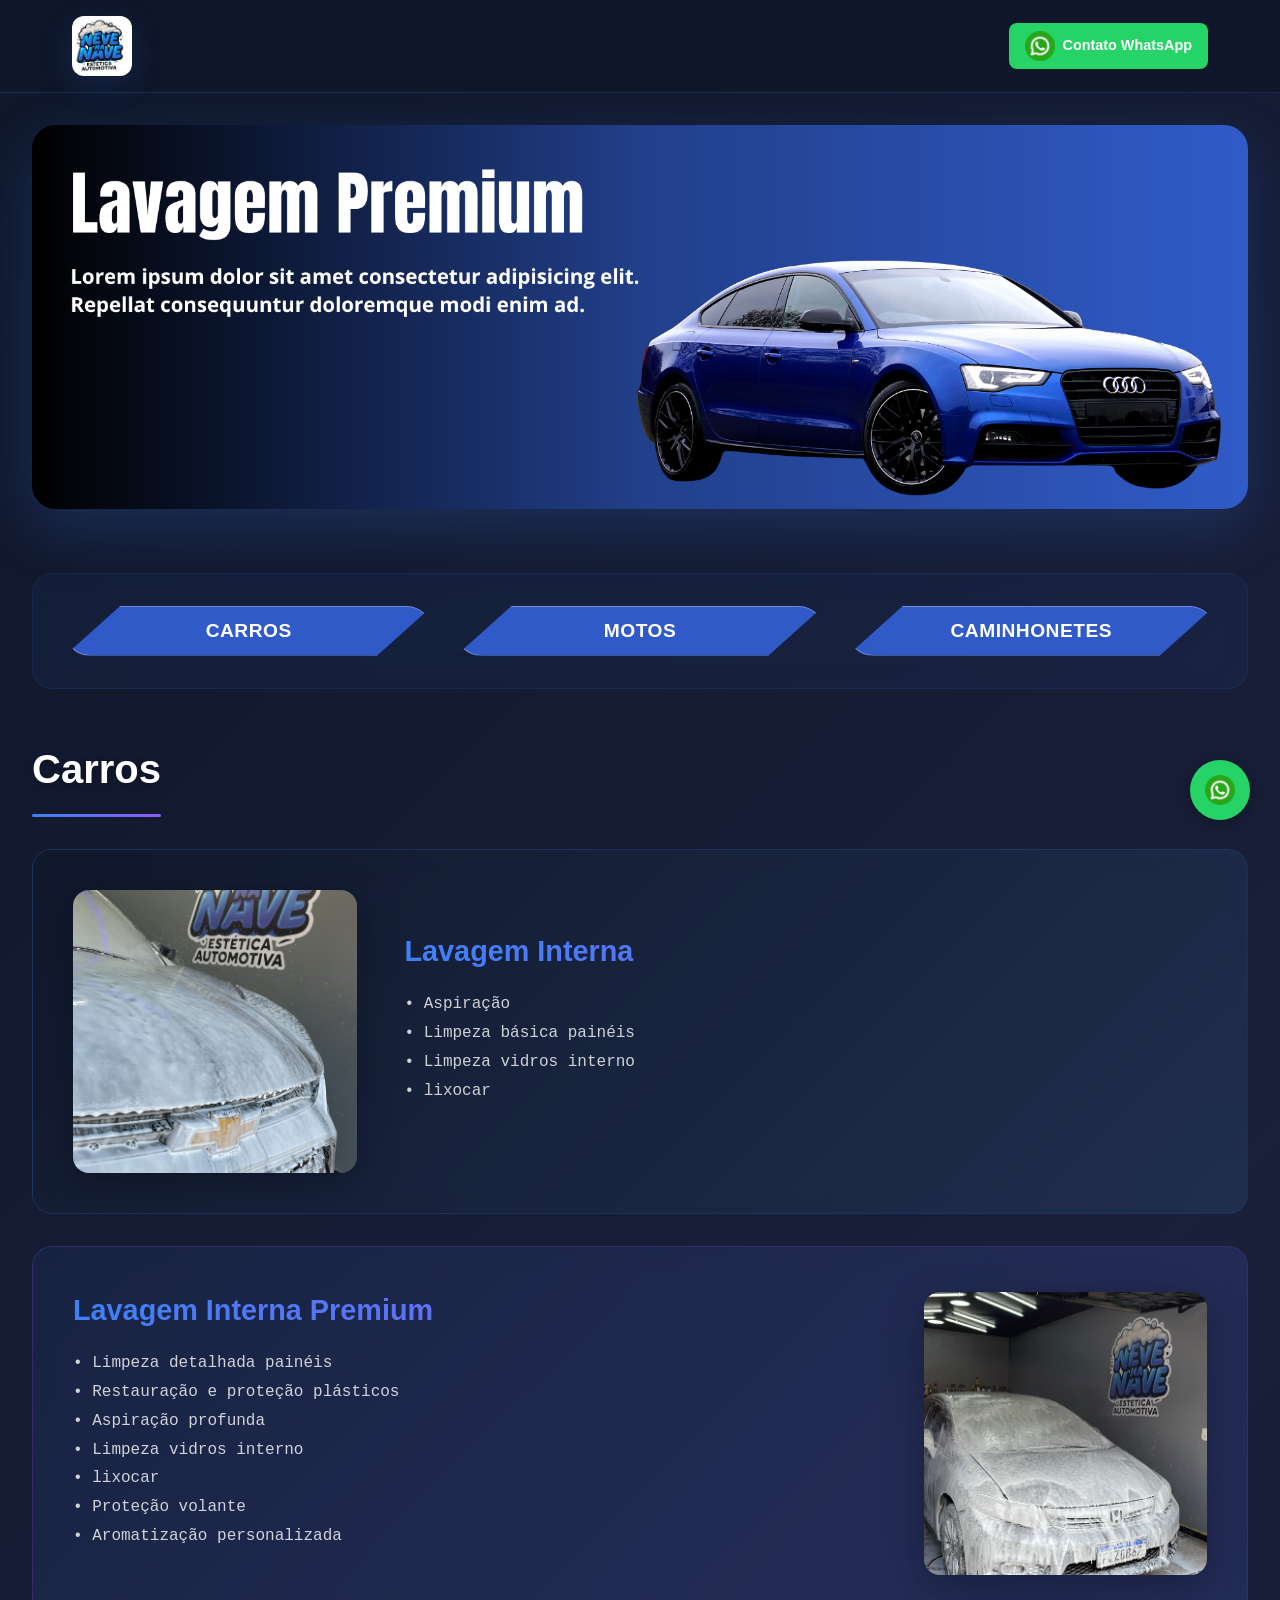
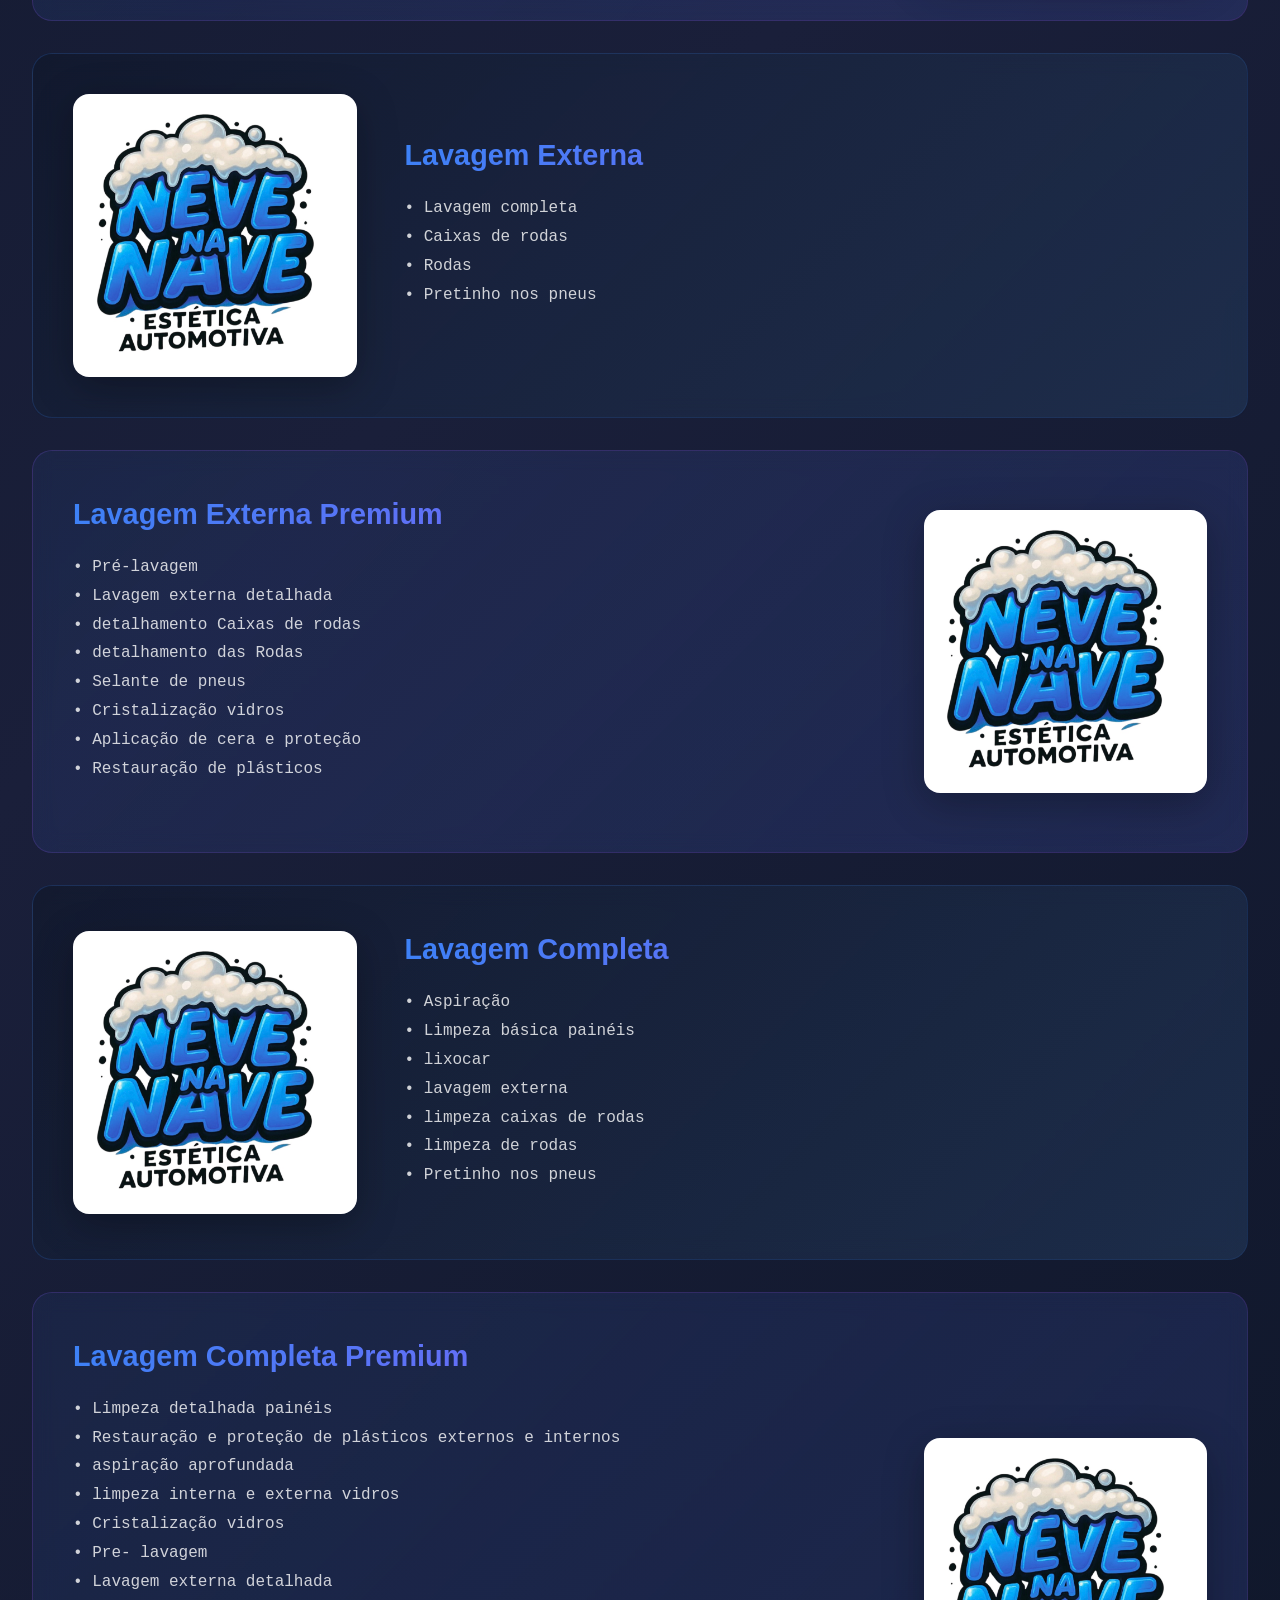
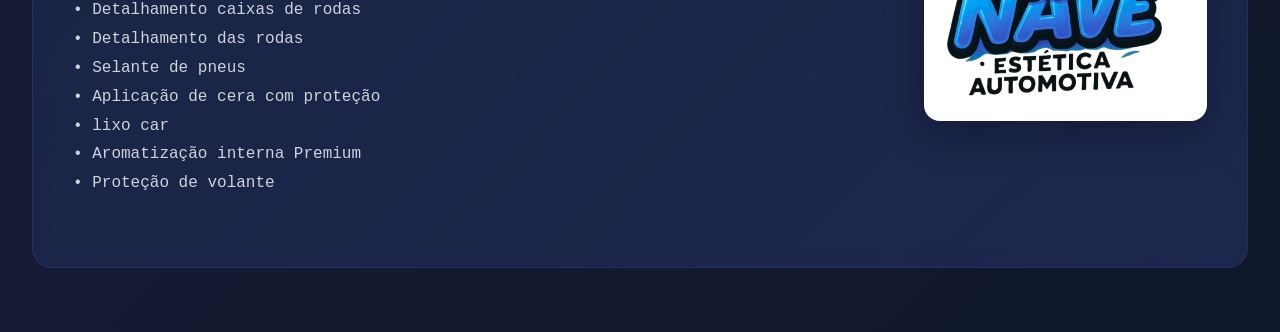
==== commit a3043b3b: "adicionando conteúdo" ====
--- a/index.html
+++ b/index.html
@@ -15,7 +15,8 @@
         <div class="headerContainer">
             <div class="headerContent">
                 <img src="../img/logo.jpeg" alt="" class="logo">
-                <a href="https://wa.me/5511967838646" target="_blank" class="whatsapp-button"><img src="./img/whatsapp.png" alt="whatsapp" class="whatsappNavButton">Contato WhatsApp</a>
+                <a href="https://wa.me/5511967838646" target="_blank" class="whatsapp-button"><img
+                        src="./img/whatsapp.png" alt="whatsapp" class="whatsappNavButton">Contato WhatsApp</a>
             </div>
         </div>
     </header>
@@ -245,7 +246,7 @@
 
 
 
-                        <div class="carro" id="carro">
+            <div class="carro" id="carro">
                 <div class="serviceSectionTitle">
                     <h2>Carros</h2>
                 </div>
@@ -259,14 +260,14 @@
 
                     <div class="serviceSectionText">
                         <p class="serviceSectionTextTitle">
-                            Carro Ipsun Ipsun Lorem
-                        </p>
-                        <p class="serviceSectionTextContent">
-                            Lorem ipsum dolor sit amet consectetur adipisicing elit.
-                            Repellat consequuntur doloremque modi enim ad corrupti officiis
-                            quod vero quibusdam rem aspernatur ea, dolore recusandae laborum placeat ullam a excepturi
-                            exercitationem.
-                        </p>
+                            Lavagem Interna 
+                        </p>
+                        <pre class="serviceSectionTextContent">
+• Aspiração
+• Limpeza básica painéis 
+• Limpeza vidros interno 
+• lixocar
+                        </pre>
                     </div>
                 </div>
 
@@ -280,61 +281,120 @@
 
                     <div class="serviceSectionText">
                         <p class="serviceSectionTextTitle">
-                            Lorem Ipsun Ipsun Lorem
-                        </p>
-                        <p class="serviceSectionTextContent">
-                            Lorem ipsum dolor sit amet consectetur adipisicing elit.
-                            Repellat consequuntur doloremque modi enim ad corrupti officiis
-                            quod vero quibusdam rem aspernatur ea, dolore recusandae laborum placeat ullam a excepturi
-                            exercitationem.
-                        </p>
-                    </div>
-                </div>
-
-
-
-                <div class="serviceSection dark">
-                    <div class="serviceSectionImgContainer">
-                        <img src="../img/logo.jpeg" alt="" class="serviceSectionImg">
-                    </div>
-
-                    <div class="serviceSectionText">
-                        <p class="serviceSectionTextTitle">
-                            Lorem Ipsun Ipsun Lorem
-                        </p>
-                        <p class="serviceSectionTextContent">
-                            Lorem ipsum dolor sit amet consectetur adipisicing elit.
-                            Repellat consequuntur doloremque modi enim ad corrupti officiis
-                            quod vero quibusdam rem aspernatur ea, dolore recusandae laborum placeat ullam a excepturi
-                            exercitationem.
-                        </p>
-                    </div>
-                </div>
-
-
-
-                <div class="serviceSection light">
-
-                    <div class="serviceSectionImgContainer">
-                        <img src="../img/logo.jpeg" alt="" class="serviceSectionImg">
-                    </div>
-
-                    <div class="serviceSectionText">
-                        <p class="serviceSectionTextTitle">
-                            Lorem Ipsun Ipsun Lorem
-                        </p>
-                        <p class="serviceSectionTextContent">
-                            Lorem ipsum dolor sit amet consectetur adipisicing elit.
-                            Repellat consequuntur doloremque modi enim ad corrupti officiis
-                            quod vero quibusdam rem aspernatur ea, dolore recusandae laborum placeat ullam a excepturi
-                            exercitationem.
-                        </p>
-                    </div>
-
-                </div>
-            </div>
-
-        </div>
+                            Lavagem Interna Premium
+                        </p>
+                        <pre class="serviceSectionTextContent">
+• Limpeza detalhada painéis 
+• Restauração e proteção plásticos 
+• Aspiração profunda 
+• Limpeza vidros interno 
+• lixocar 
+• Proteção volante 
+• Aromatização personalizada
+                        </pre>
+                    </div>
+                </div>
+
+
+
+                <div class="serviceSection dark">
+                    <div class="serviceSectionImgContainer">
+                        <img src="../img/logo.jpeg" alt="" class="serviceSectionImg">
+                    </div>
+
+                    <div class="serviceSectionText">
+                        <p class="serviceSectionTextTitle">
+                            Lavagem Externa
+                        </p>
+                        <pre class="serviceSectionTextContent">
+• Lavagem completa 
+• Caixas de rodas
+• Rodas
+• Pretinho nos pneus
+                        </pre>
+                    </div>
+                </div>
+
+
+
+                <div class="serviceSection light">
+
+                    <div class="serviceSectionImgContainer">
+                        <img src="../img/logo.jpeg" alt="" class="serviceSectionImg">
+                    </div>
+
+                    <div class="serviceSectionText">
+                        <p class="serviceSectionTextTitle">
+                            Lavagem Externa Premium
+                        </p>
+                        <pre class="serviceSectionTextContent">
+• Pré-lavagem
+• Lavagem externa detalhada 
+• detalhamento Caixas de rodas
+• detalhamento das Rodas
+• Selante de pneus 
+• Cristalização vidros
+• Aplicação de cera e proteção 
+• Restauração de plásticos
+                        </pre>
+                    </div>
+
+                </div>
+
+
+
+                <div class="serviceSection dark">
+                    <div class="serviceSectionImgContainer">
+                        <img src="../img/logo.jpeg" alt="" class="serviceSectionImg">
+                    </div>
+
+                    <div class="serviceSectionText">
+                        <p class="serviceSectionTextTitle">
+                            Lavagem Completa
+                        </p>
+                        <pre class="serviceSectionTextContent">
+• Aspiração 
+• Limpeza básica painéis 
+• lixocar 
+• lavagem externa 
+• limpeza caixas de rodas 
+• limpeza de rodas 
+• Pretinho nos pneus
+                        </pre>
+                    </div>
+                </div>
+
+
+
+                <div class="serviceSection light">
+                    <div class="serviceSectionImgContainer">
+                        <img src="../img/logo.jpeg" alt="" class="serviceSectionImg">
+                    </div>
+
+                    <div class="serviceSectionText">
+                        <p class="serviceSectionTextTitle">
+                            Lavagem Completa Premium
+                        </p>
+                        <pre class="serviceSectionTextContent">
+• Limpeza detalhada painéis 
+• Restauração e proteção de plásticos externos e internos 
+• aspiração aprofundada 
+• limpeza interna e externa vidros 
+• Cristalização vidros 
+• Pre- lavagem 
+• Lavagem externa detalhada 
+• Detalhamento caixas de rodas 
+• Detalhamento das rodas 
+• Selante de pneus 
+• Aplicação de cera com proteção 
+• lixo car 
+• Aromatização interna Premium 
+• Proteção de volante
+                        </pre>
+                    </div>
+                </div>
+
+            </div>
 
     </main>
 
--- a/styles/home.css
+++ b/styles/home.css
@@ -110,8 +110,8 @@
 /* ==================== FLOATING WHATSAPP BUTTON ==================== */
 .floating-whatsapp {
     position: fixed;
-    bottom: 20px;
-    right: 20px;
+    bottom: 80px;
+    right: 30px;
     width: 60px;
     height: 60px;
     background: #25d366;
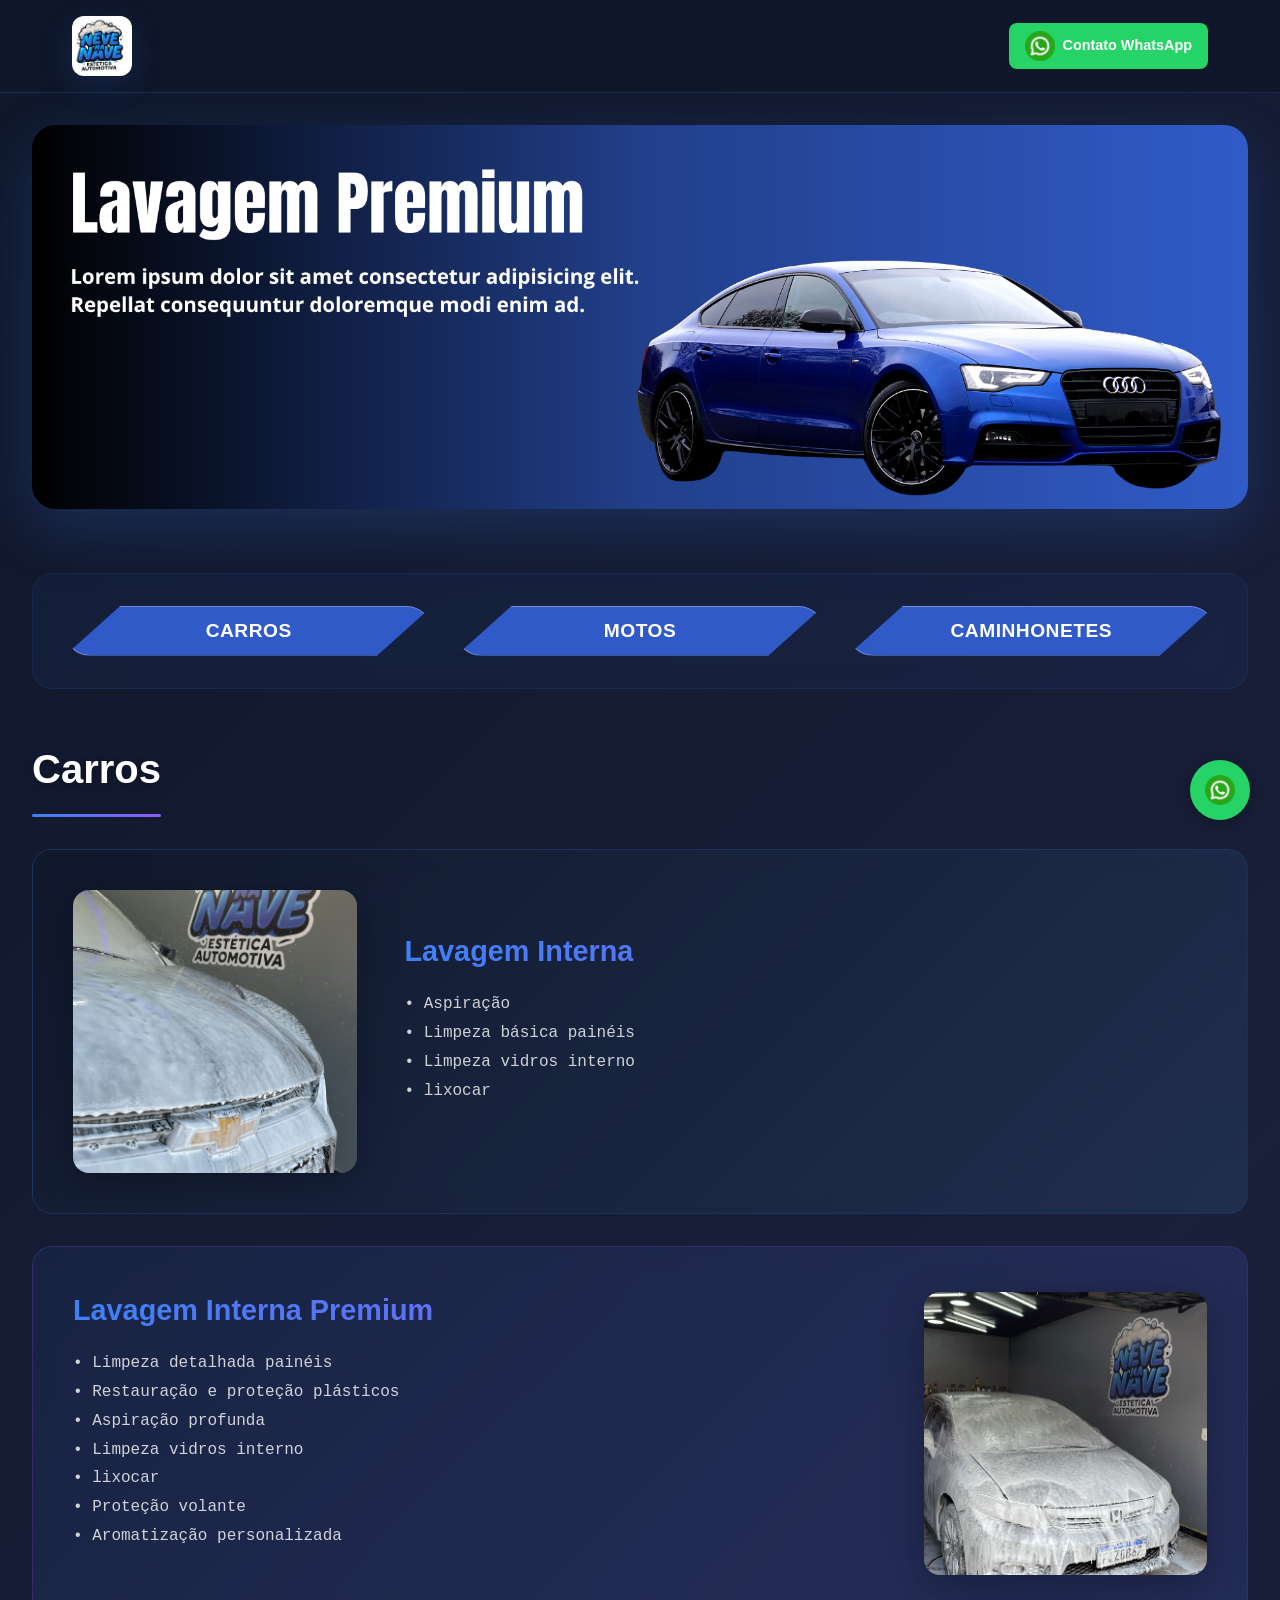
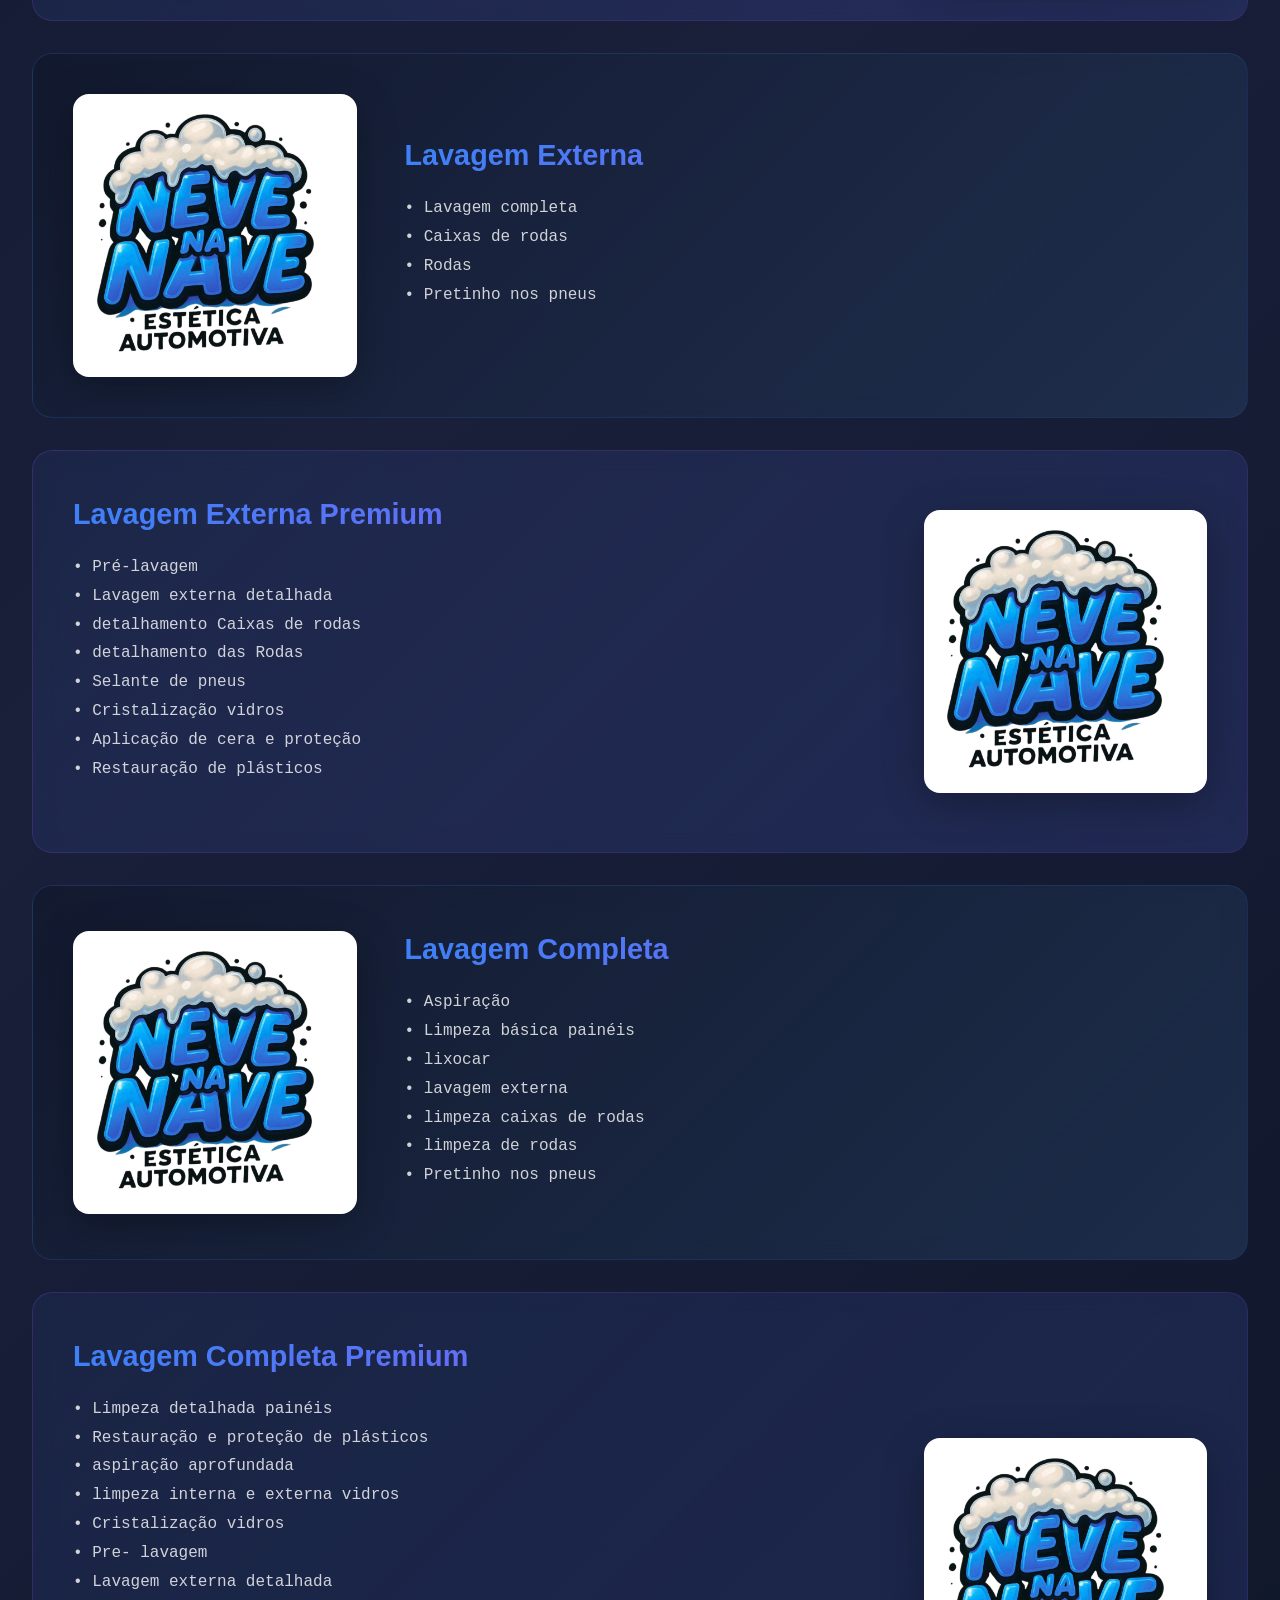
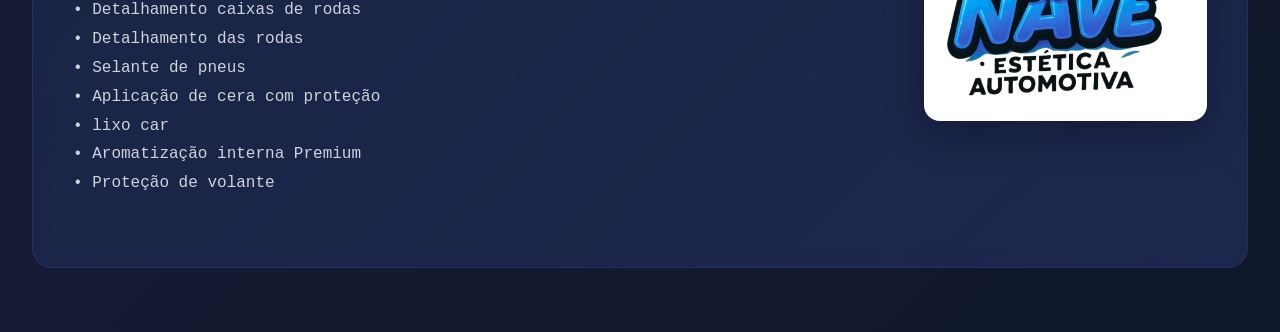
==== commit 1cc1d2b2: "corrigindo texto" ====
--- a/index.html
+++ b/index.html
@@ -377,7 +377,7 @@
                         </p>
                         <pre class="serviceSectionTextContent">
 • Limpeza detalhada painéis 
-• Restauração e proteção de plásticos externos e internos 
+• Restauração e proteção de plásticos
 • aspiração aprofundada 
 • limpeza interna e externa vidros 
 • Cristalização vidros 
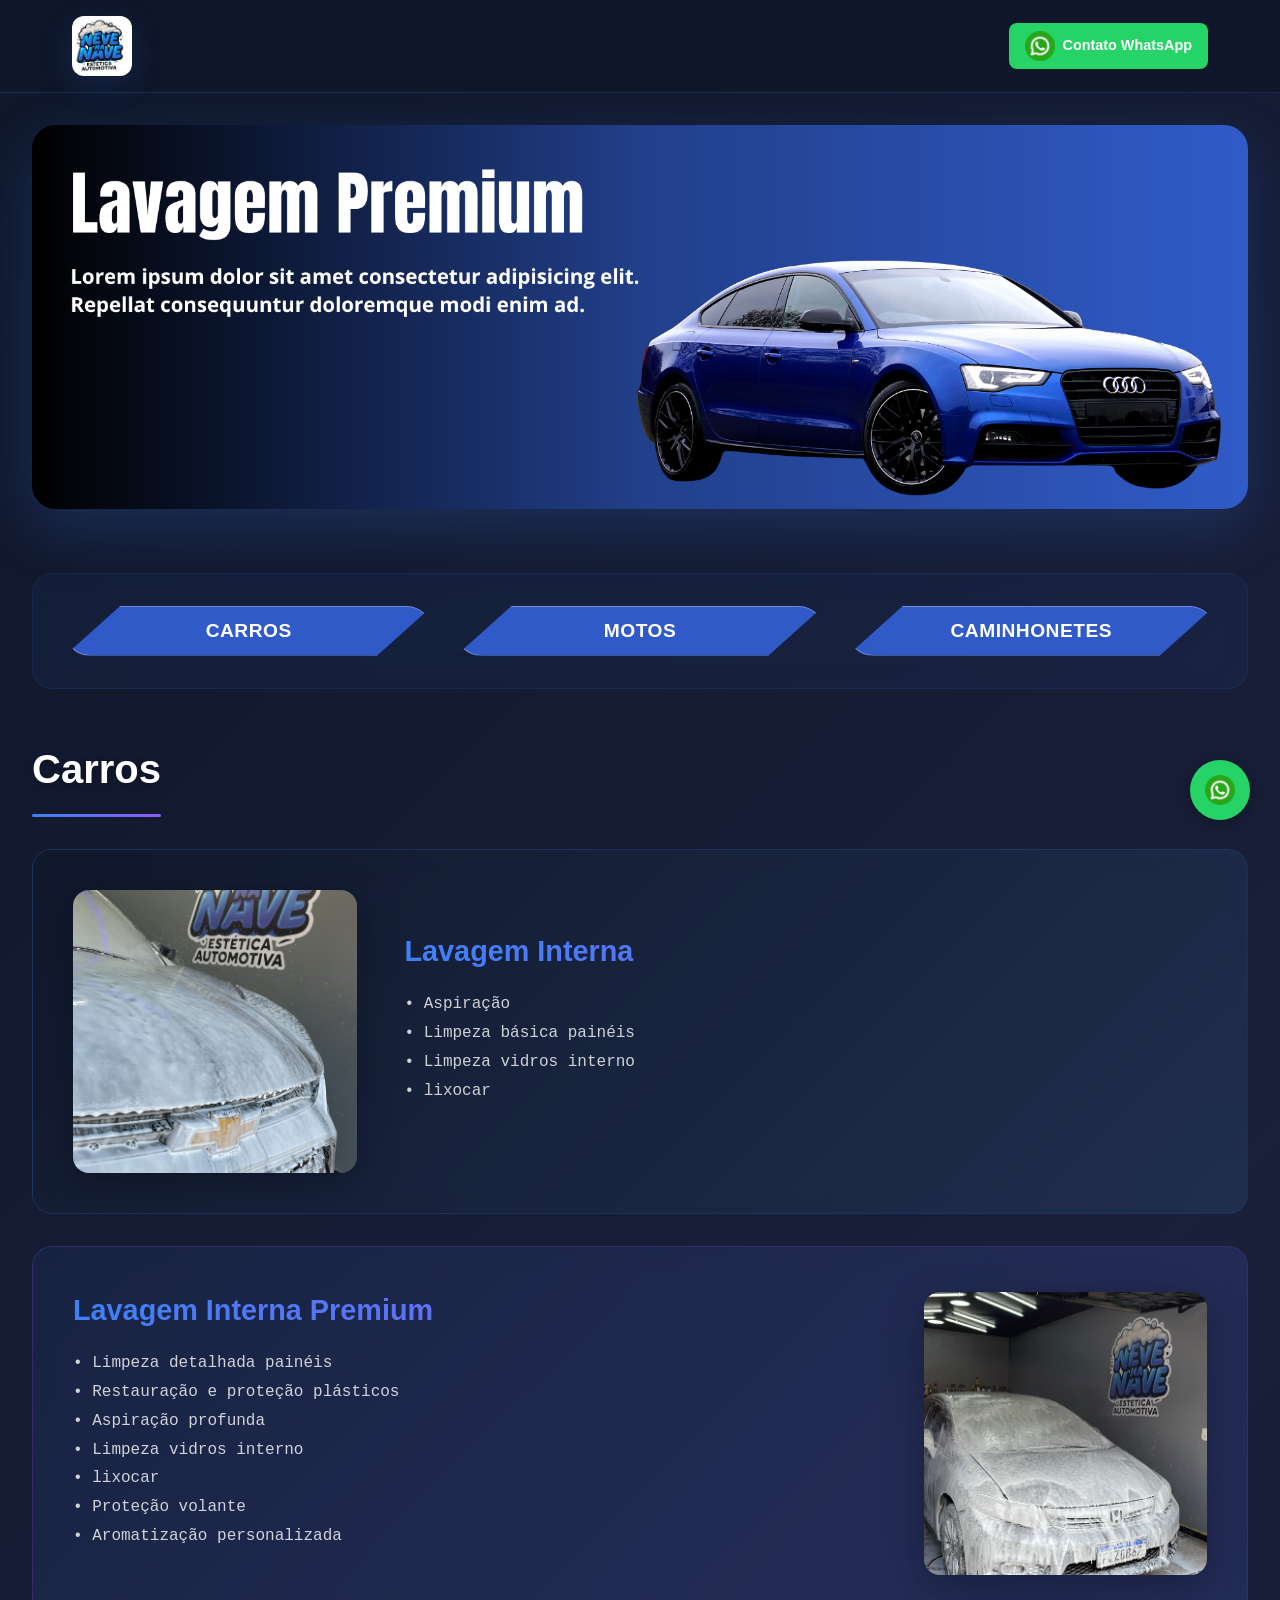
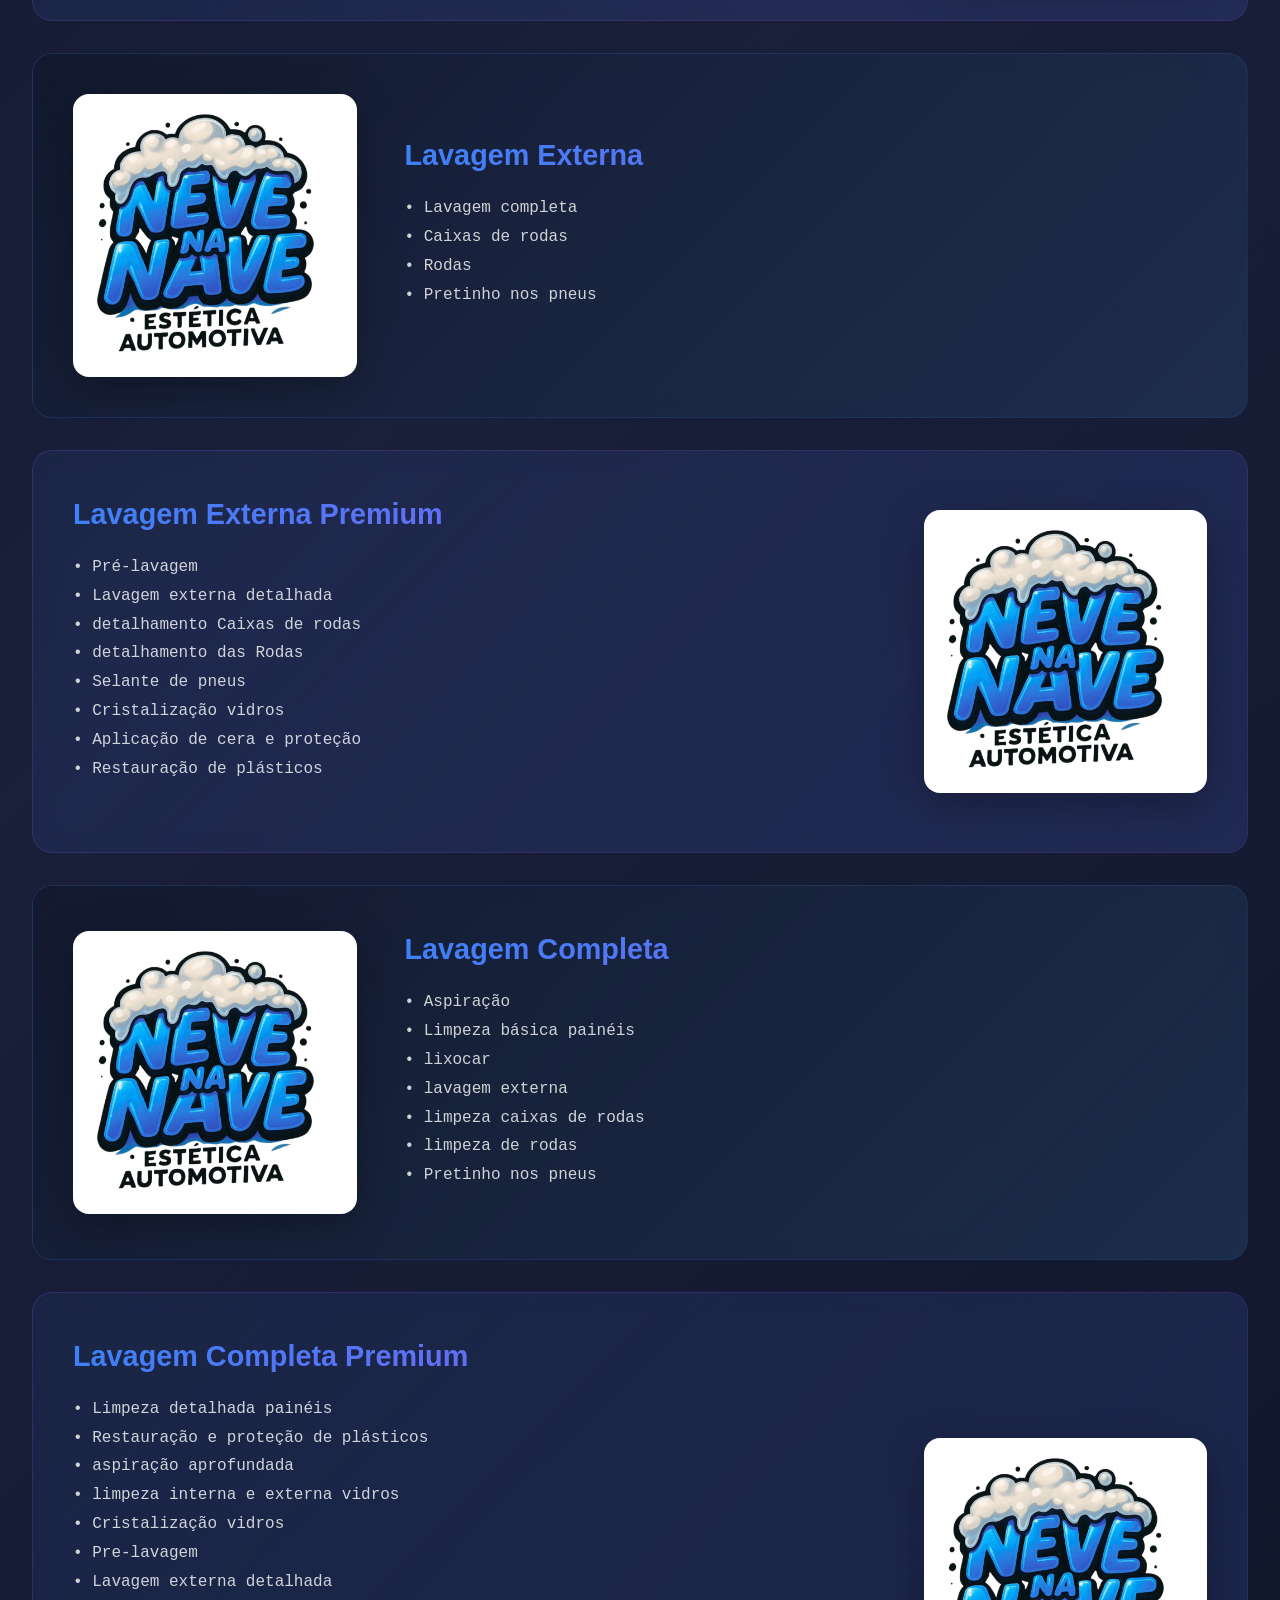
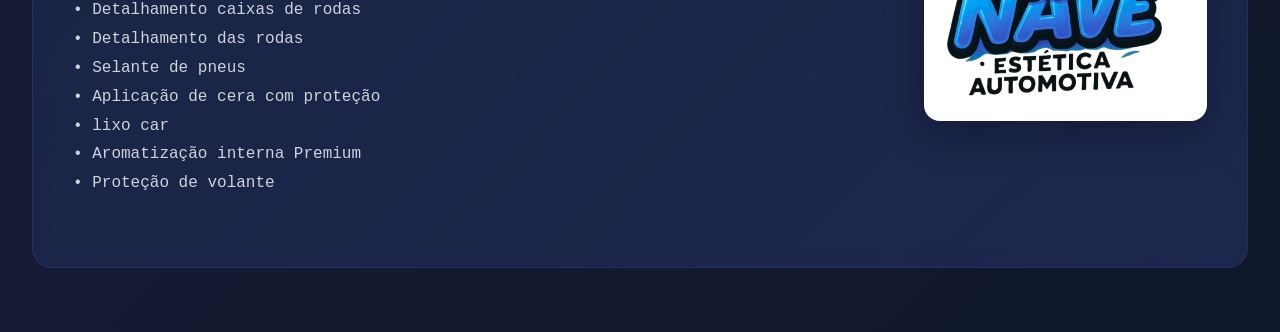
==== commit f83fc80b: "corrigindo texto" ====
--- a/index.html
+++ b/index.html
@@ -381,7 +381,7 @@
 • aspiração aprofundada 
 • limpeza interna e externa vidros 
 • Cristalização vidros 
-• Pre- lavagem 
+• Pre-lavagem 
 • Lavagem externa detalhada 
 • Detalhamento caixas de rodas 
 • Detalhamento das rodas 
